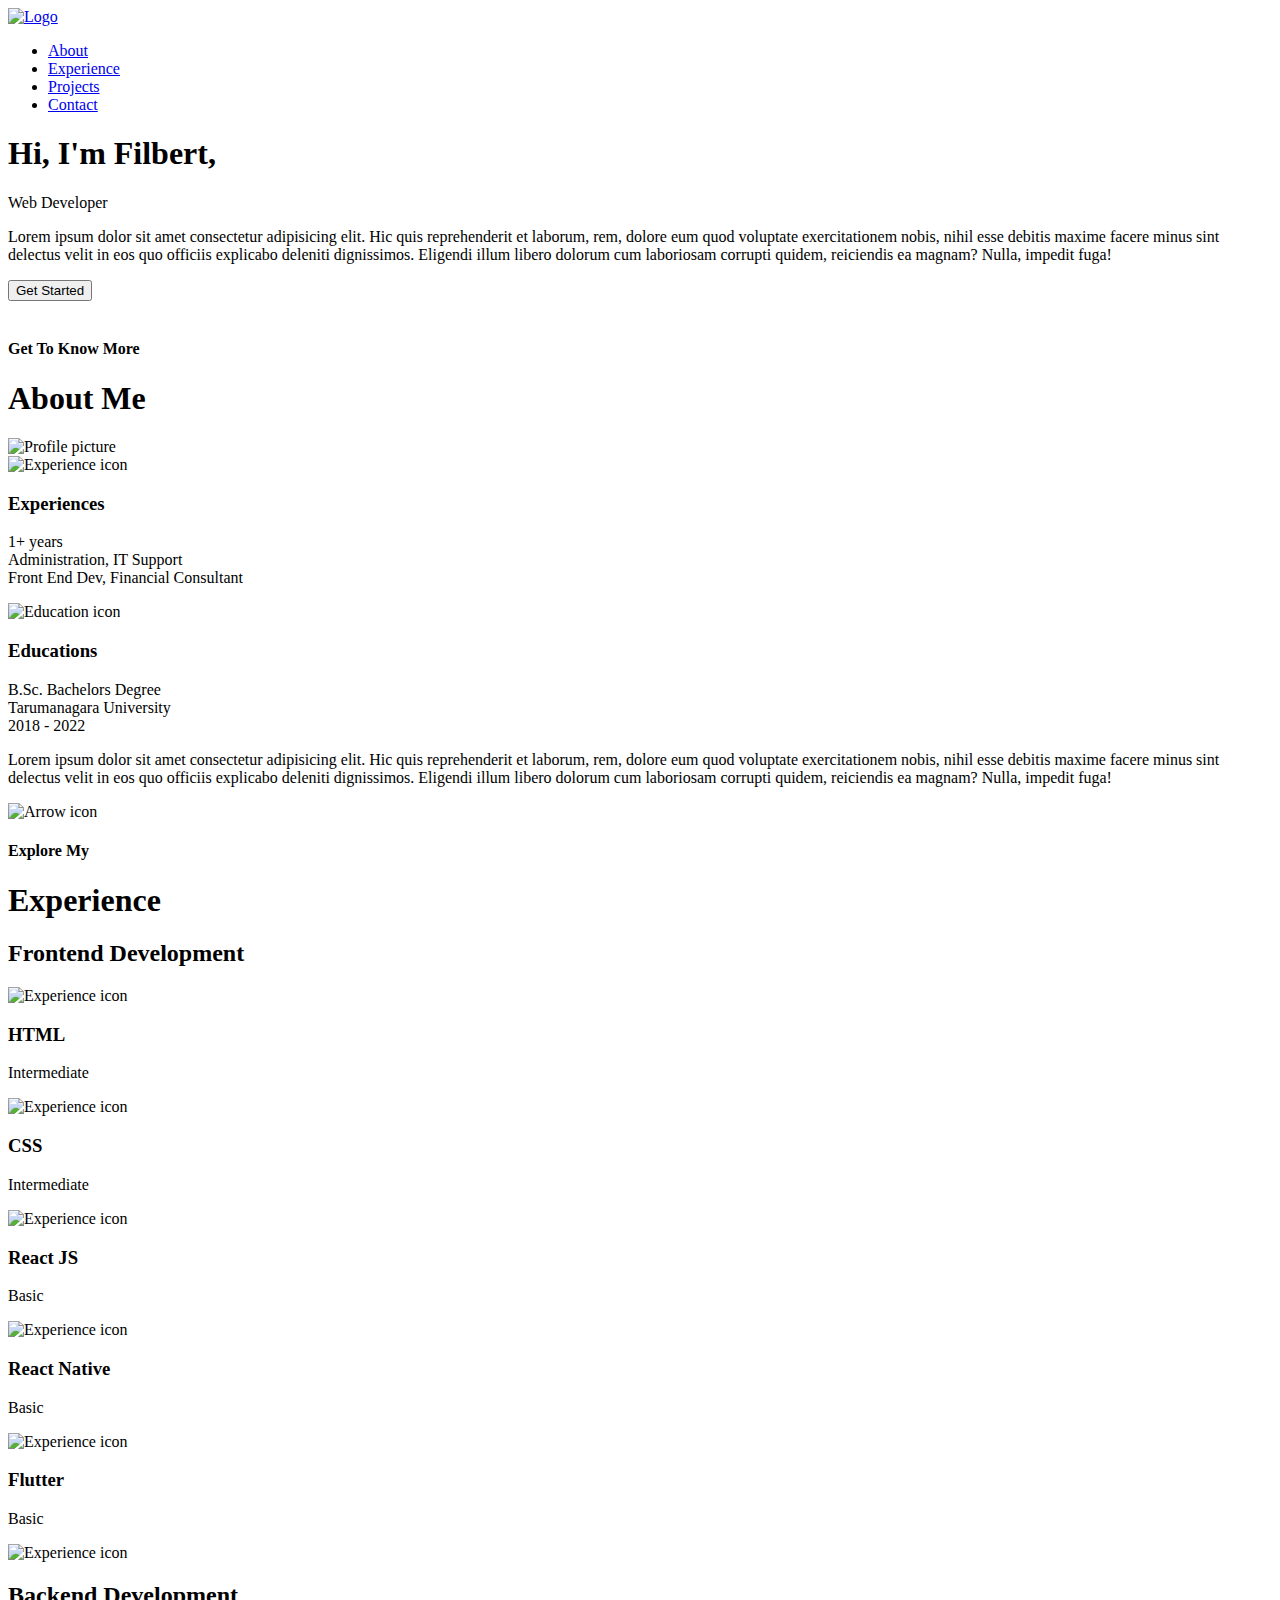
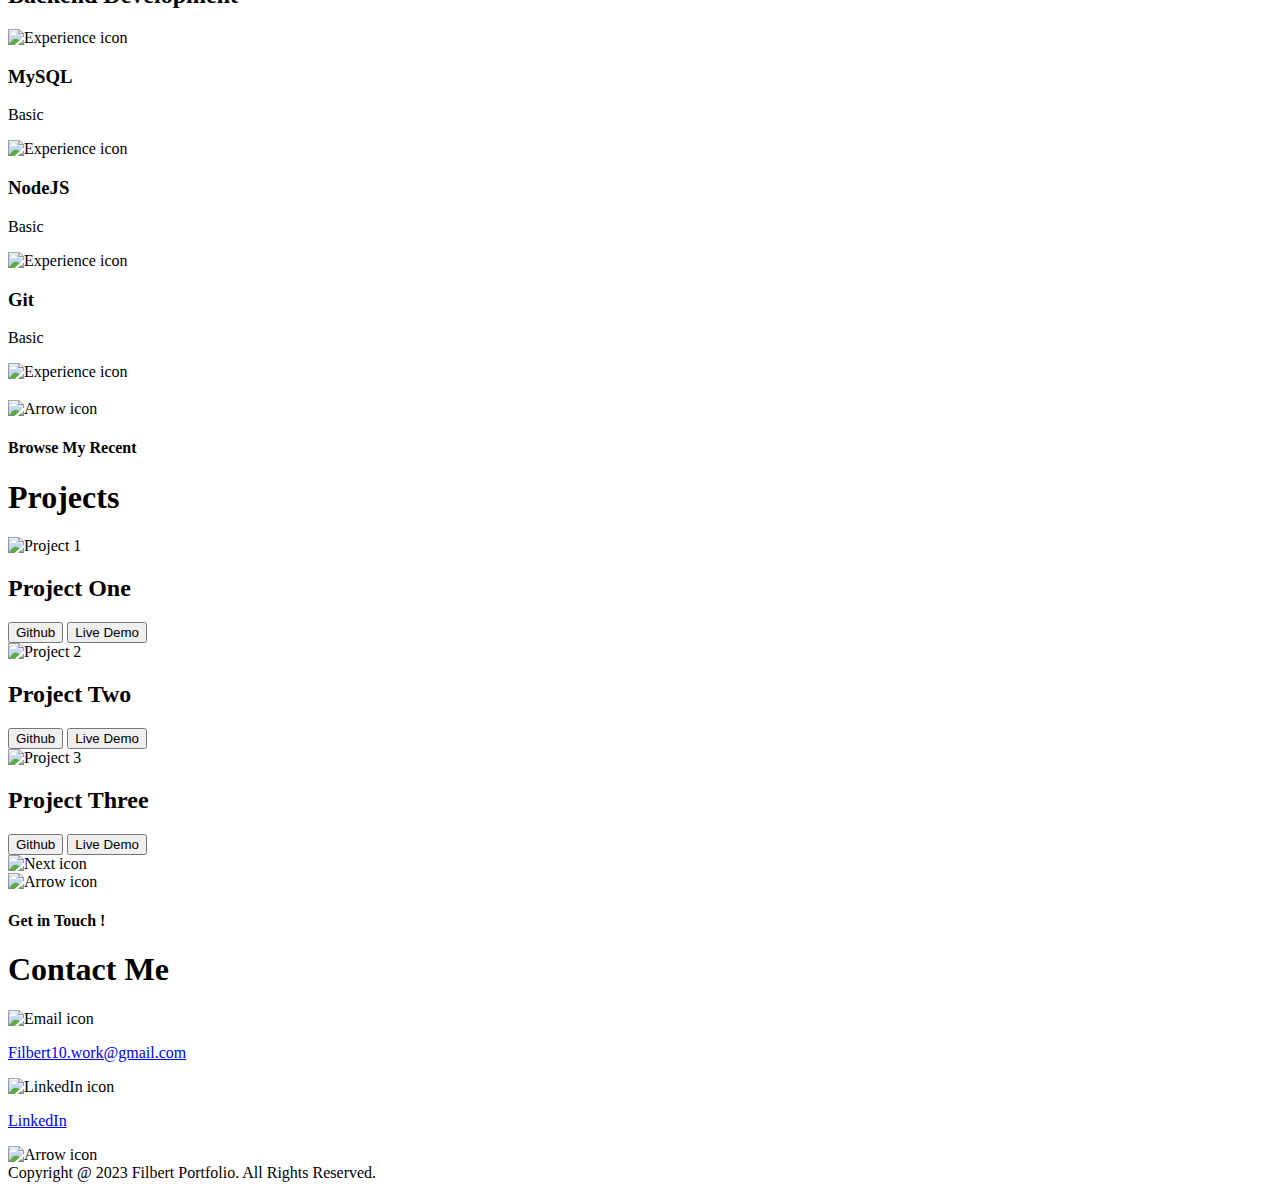
==== index.html @ 4eeb5b60 "Update index.html" ====
<!DOCTYPE html>
<html lang="en">
  <head>
    <meta charset="UTF-8" />
    <meta name="viewport" content="width=device-width, initial-scale=1.0" />
    <link rel="stylesheet" href="style.css" />
    <link rel="stylesheet" href="mediaqueries.css" />
    <link
      rel="stylesheet"
      href="https://cdnjs.cloudflare.com/ajax/libs/remixicon/3.5.0/remixicon.css"
    />

    <title>Personal Portfolio</title>
    <nav id="nav">
      <div class="nav-logo">
        <a href="#">
          <img
            id="darkModeLogo"
            src="images/logo-white.jpg"
            alt="Logo"
            style="display: none"
          />
        </a>
        <a href="#">
          <img id="lightModeLogo" src="images/logo-black.jpg" alt="Logo" />
        </a>
      </div>

      <ul class="nav-links">
        <li id="link1" class="link"><a href="#about">About</a></li>
        <li id="link2" class="link"><a href="#experience">Experience</a></li>
        <li id="link3" class="link"><a href="#projects">Projects</a></li>
        <li id="link4" class="link"><a href="#contact">Contact</a></li>
      </ul>

      <!-- <div>
        <i class="toggle-btn ri-contrast-2-fill" id="toggleThemeButton"></i>
        <button class="hire-btn">Hire Me</button>
      </div> -->
    </nav>
  </head>
  <body>
    <header id="home">
      <div class="header-container">
        <span class="blur"></span>
        <span class="blur"></span>

        <!-- <h4>CREATE YOUR SITE LIKE A PRO</h4> -->
        <h1>Hi, I'm <span class="name">Filbert</span>,</h1>
        <span class="jobs">Web Developer</span>

        <script>
          const text = document.querySelector(".jobs");

          const textLoad = () => {
            setTimeout(() => {
              text.textContent = "Web Developer";
            }, 0);
            setTimeout(() => {
              text.textContent = "Translator";
            }, 4000);
            setTimeout(() => {
              text.textContent = "Support";
            }, 8000);
            setTimeout(() => {
              text.textContent = "Content Writer";
            }, 12000); //1s = 1000 milliseconds
          };

          textLoad();
          setInterval(textLoad, 16000);
        </script>

        <div class="text-container">
          <p>
            Lorem ipsum dolor sit amet consectetur adipisicing elit. Hic quis
            reprehenderit et laborum, rem, dolore eum quod voluptate
            exercitationem nobis, nihil esse debitis maxime facere minus sint
            delectus velit in eos quo officiis explicabo deleniti dignissimos.
            Eligendi illum libero dolorum cum laboriosam corrupti quidem,
            reiciendis ea magnam? Nulla, impedit fuga!
          </p>
        </div>

        <button class="start-btn" onclick="location.href='./#about'">Get Started</button>
      </div>

      <div class="image">
        <img src="images/header-white.jpg" alt="" />
      </div>
    </header>

    <section id="about" class="container">
      <h4 class="title">Get To Know More</h4>
      <h1 class="title">About Me</h1>

      <div class="about-container">
        <div class="section__pic-container">
          <img
            src="./images/profile.jpg"
            alt="Profile picture"
            class="about-pic"
          />
        </div>

        <div class="about-details-container">
          <div class="about-containers">
            <div class="details-container">
              <img
                src="./images/experience.png"
                alt="Experience icon"
                class="icon"
              />

              <h3>Experiences</h3>
              <p>
                1+ years <br />Administration, IT Support <br />
                Front End Dev, Financial Consultant
              </p>
            </div>

            <div class="details-container">
              <img
                src="./images/education.png"
                alt="Education icon"
                class="icon"
              />

              <h3>Educations</h3>
              <p>
                B.Sc. Bachelors Degree <br />Tarumanagara University <br />
                2018 - 2022
              </p>
            </div>
          </div>

          <div class="text-container">
            <p>
              Lorem ipsum dolor sit amet consectetur adipisicing elit. Hic quis
              reprehenderit et laborum, rem, dolore eum quod voluptate
              exercitationem nobis, nihil esse debitis maxime facere minus sint
              delectus velit in eos quo officiis explicabo deleniti dignissimos.
              Eligendi illum libero dolorum cum laboriosam corrupti quidem,
              reiciendis ea magnam? Nulla, impedit fuga!
            </p>
          </div>
        </div>
      </div>

      <img
        src="./assets/icon-down.png"
        alt="Arrow icon"
        class="icon-arrow"
        onclick="location.href='./#experience'"
      />
    </section>

    <section id="experience" class="container">
      <h4 class="title">Explore My</h4>
      <h1 class="title">Experience</h1>

      <div class="experience-container">
        <div class="experience-details-container">
          <h2 class="sub-title">Frontend Development</h2>

          <div class="article-container">
            <article>
              <img
                src="./assets/checkmark.png"
                alt="Experience icon"
                class="icon"
              />
              <div class="name-Program">
                <h3 class="program">HTML</h3>
                <p class="ability">Intermediate</p>
              </div>
            </article>

            <article>
              <img
                src="./assets/checkmark.png"
                alt="Experience icon"
                class="icon"
              />
              <div class="name-Program">
                <h3 class="program">CSS</h3>
                <p class="ability">Intermediate</p>
              </div>
            </article>

            <article>
              <img
                src="./assets/checkmark.png"
                alt="Experience icon"
                class="icon"
              />
              <div class="name-Program">
                <h3 class="program">React JS</h3>
                <p class="ability">Basic</p>
              </div>
            </article>

            <article>
              <img
                src="./assets/checkmark.png"
                alt="Experience icon"
                class="icon"
              />
              <div class="name-Program">
                <h3 class="program">React Native</h3>
                <p class="ability">Basic</p>
              </div>
            </article>

            <article>
              <img
                src="./assets/checkmark.png"
                alt="Experience icon"
                class="icon"
              />
              <div class="name-Program">
                <h3 class="program">Flutter</h3>
                <p class="ability">Basic</p>
              </div>
            </article>

            <article>
              <img
                src="./assets/checkmark.png"
                alt="Experience icon"
                class="icon"
              />
              <div class="name-Program">
                <h3 class="program"></h3>
                <p class="ability"></p>
              </div>
            </article>
          </div>
        </div>

        <div class="experience-details-container">
          <h2 class="sub-title">Backend Development</h2>

          <div class="article-container">
            <article>
              <img
                src="./assets/checkmark.png"
                alt="Experience icon"
                class="icon"
              />
              <div class="name-Program">
                <h3 class="program">MySQL</h3>
                <p class="ability">Basic</p>
              </div>
            </article>

            <article>
              <img
                src="./assets/checkmark.png"
                alt="Experience icon"
                class="icon"
              />
              <div class="name-Program">
                <h3 class="program">NodeJS</h3>
                <p class="ability">Basic</p>
              </div>
            </article>

            <article>
              <img
                src="./assets/checkmark.png"
                alt="Experience icon"
                class="icon"
              />
              <div class="name-Program">
                <h3 class="program">Git</h3>
                <p class="ability">Basic</p>
              </div>
            </article>

            <article>
              <img
                src="./assets/checkmark.png"
                alt="Experience icon"
                class="icon"
              />
              <div class="name-Program">
                <h3 class="program"></h3>
                <p class="ability"></p>
              </div>
            </article>
          </div>
        </div>
      </div>

      <img
        src="./assets/icon-down.png"
        alt="Arrow icon"
        class="icon-arrow"
        onclick="location.href='./#projects'"
      />
    </section>

    <section id="projects" class="container">
      <h4 class="title">Browse My Recent</h4>
      <h1 class="title">Projects</h1>

      <div class="project-container">

        <div class="project-details-container color-container">
          <div class="article-container">
            <img
              src="./assets/project-1.png"
              alt="Project 1"
              class="project-img"
            />
          </div>

          <h2 class="project-title">Project One</h2>
          <div class="btn-container">
            <button class="visit-btn btn-color-2 project-btn">Github</button>
            <button class="visit-btn btn-color-2 project-btn">Live Demo</button>
          </div>
        </div>

        <div class="project-details-container color-container">
          <div class="article-container">
            <img
              src="./assets/project-2.png"
              alt="Project 2"
              class="project-img"
            />
          </div>
          <h2 class="project-title">Project Two</h2>
          <div class="btn-container">
            <button class="visit-btn btn-color-2 project-btn">Github</button>
            <button class="visit-btn btn-color-2 project-btn">Live Demo</button>
          </div>
        </div>

        <div class="project-details-container color-container">
          <div class="article-container">
            <img
              src="./assets/project-3.png"
              alt="Project 3"
              class="project-img"
            />
          </div>
          <h2 class="project-title">Project Three</h2>
          <div class="btn-container">
            <button class="visit-btn btn-color-2 project-btn">Github</button>
            <button class="visit-btn btn-color-2 project-btn">Live Demo</button>
          </div>
        </div>

        <img src="./assets/icon-right.png" alt="Next icon" class="icon-next">
      </div>

      <img
        src="./assets/icon-down.png"
        alt="Arrow icon"
        class="icon-arrow"
        onclick="location.href='./#contact'"
      />
    </section>

    <section id="contact" class="contact-content">
      <h4 class="title">Get in Touch !</h4>
      <h1 class="title">Contact Me</h1>

      <div class="contact-container">
        <div class="contact-info-container">
          <img
            src="./assets/gmail.png"
            alt="Email icon"
            class="icon contact-icon email-icon"
          />
          <p>
            <a href="mailto:Filbert10.work@gmail.com"
              >Filbert10.work@gmail.com</a
            >
          </p>
        </div>

        <div class="contact-info-container">
          <img
            src="./assets/linkedin.png"
            alt="LinkedIn icon"
            class="icon contact-icon"
          />
          <p><a href="https://www.linkedin.com/in/frtsnts10/">LinkedIn</a></p>
        </div>
      </div>

      <img
        src="./assets/icon-up.png"
        alt="Arrow icon"
        class="icon-arrow-outside"
        onclick="location.href='./#nav'"
      />
    </section>

    <div class="copyright">
      Copyright @ 2023 Filbert Portfolio. All Rights Reserved.
    </div>

    <script src="script.js"></script>
  </body>
</html>
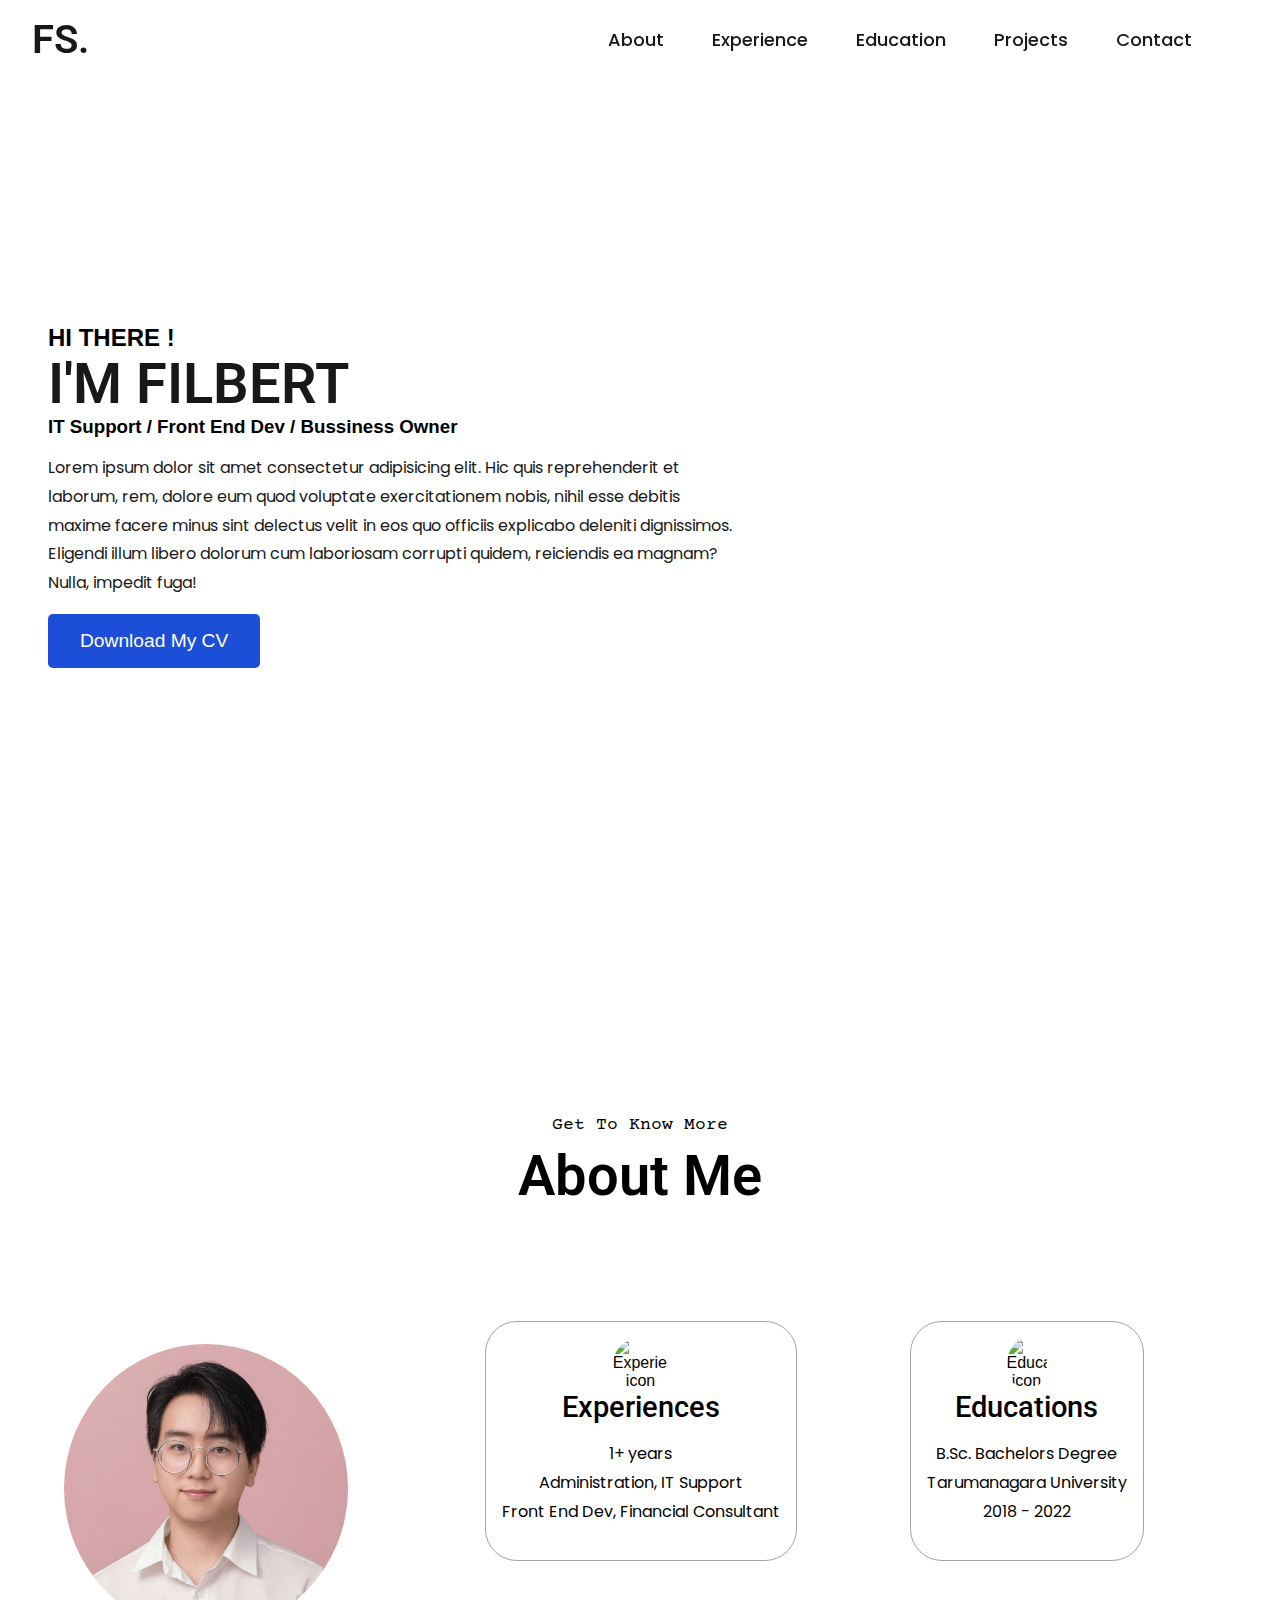
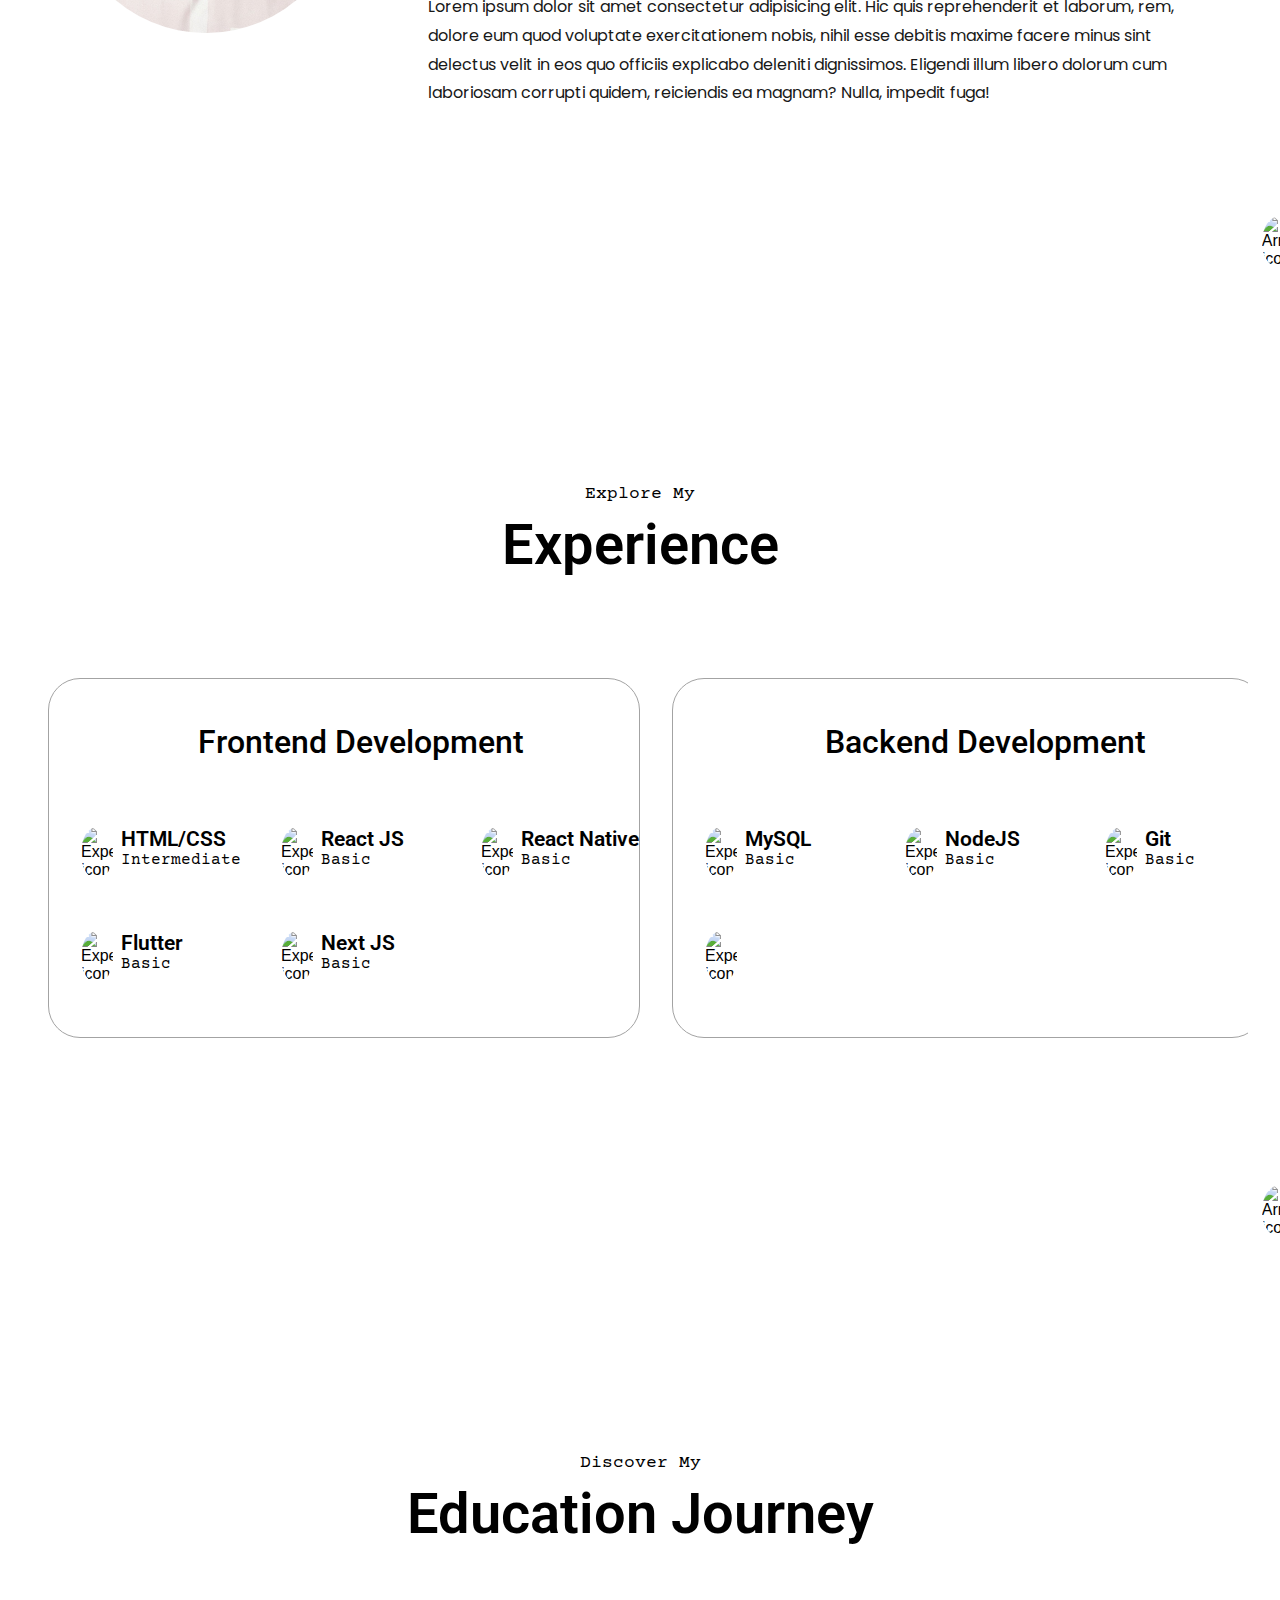
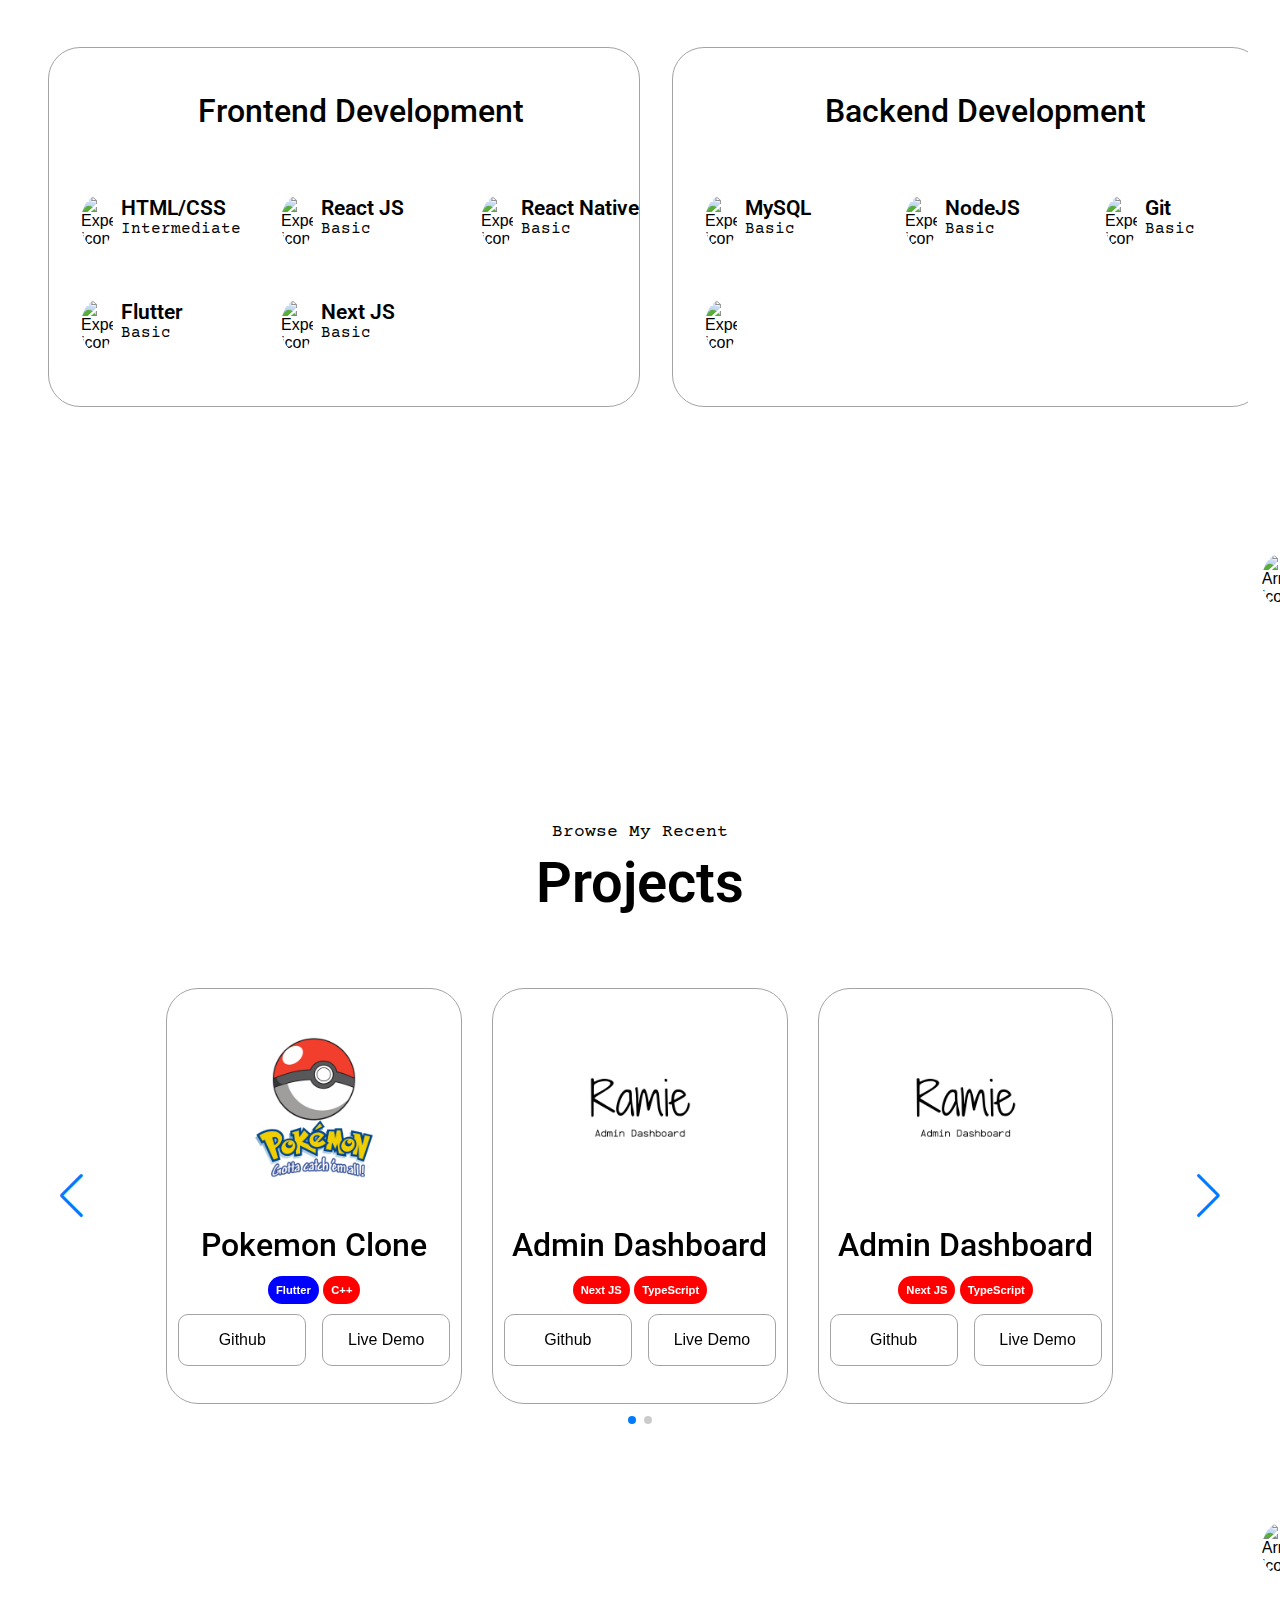
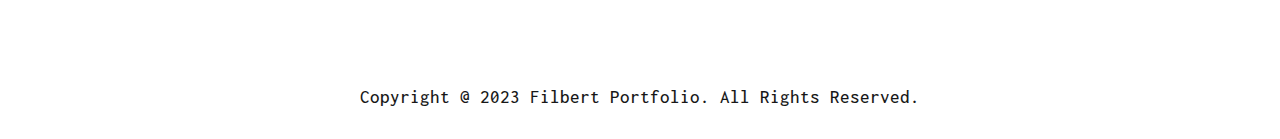
==== commit 11a3cd16: "Update 7/12" ====
--- a/index.html
+++ b/index.html
@@ -9,132 +9,78 @@
       rel="stylesheet"
       href="https://cdnjs.cloudflare.com/ajax/libs/remixicon/3.5.0/remixicon.css"
     />
+    <link
+      rel="stylesheet"
+      href="https://unpkg.com/swiper/swiper-bundle.min.css"
+    />
 
     <title>Personal Portfolio</title>
-    <nav id="nav">
-      <div class="nav-logo">
-        <a href="#">
-          <img
-            id="darkModeLogo"
-            src="images/logo-white.jpg"
-            alt="Logo"
-            style="display: none"
-          />
-        </a>
-        <a href="#">
-          <img id="lightModeLogo" src="images/logo-black.jpg" alt="Logo" />
-        </a>
-      </div>
-
-      <ul class="nav-links">
-        <li id="link1" class="link"><a href="#about">About</a></li>
-        <li id="link2" class="link"><a href="#experience">Experience</a></li>
-        <li id="link3" class="link"><a href="#projects">Projects</a></li>
-        <li id="link4" class="link"><a href="#contact">Contact</a></li>
-      </ul>
-
-      <!-- <div>
-        <i class="toggle-btn ri-contrast-2-fill" id="toggleThemeButton"></i>
-        <button class="hire-btn">Hire Me</button>
-      </div> -->
-    </nav>
   </head>
   <body>
-    <header id="home">
-      <div class="header-container">
-        <span class="blur"></span>
-        <span class="blur"></span>
-
-        <!-- <h4>CREATE YOUR SITE LIKE A PRO</h4> -->
-        <h1>Hi, I'm <span class="name">Filbert</span>,</h1>
-        <span class="jobs">Web Developer</span>
-
+    <header>
+      <div class="desktop-nav">
+        <a href="/" class="logo">
+          <h2 class="text-title">FS.</h2>
+        </a>
+        <nav class="nav-links">
+          <a href="#about" class="link">About</a>
+          <a href="#experience" class="link">Experience</a>
+          <a href="#education" class="link">Education</a>
+          <a href="#projects" class="link">Projects</a>
+          <a href="#contact" class="link">Contact</a>
+          <i class="btn ri-contrast-2-fill" id="toggleThemeButton"></i>
+        </nav>
         <script>
-          const text = document.querySelector(".jobs");
-
-          const textLoad = () => {
-            setTimeout(() => {
-              text.textContent = "Web Developer";
-            }, 0);
-            setTimeout(() => {
-              text.textContent = "Translator";
-            }, 4000);
-            setTimeout(() => {
-              text.textContent = "Support";
-            }, 8000);
-            setTimeout(() => {
-              text.textContent = "Content Writer";
-            }, 12000); //1s = 1000 milliseconds
-          };
-
-          textLoad();
-          setInterval(textLoad, 16000);
+          window.addEventListener("scroll", function () {
+            var header = document.querySelector("header");
+            header.classList.toggle("sticky", window.scrollY > 0);
+          });
         </script>
-
-        <div class="text-container">
-          <p>
-            Lorem ipsum dolor sit amet consectetur adipisicing elit. Hic quis
-            reprehenderit et laborum, rem, dolore eum quod voluptate
-            exercitationem nobis, nihil esse debitis maxime facere minus sint
-            delectus velit in eos quo officiis explicabo deleniti dignissimos.
-            Eligendi illum libero dolorum cum laboriosam corrupti quidem,
-            reiciendis ea magnam? Nulla, impedit fuga!
-          </p>
-        </div>
-
-        <button class="start-btn" onclick="location.href='./#about'">Get Started</button>
-      </div>
-
-      <div class="image">
-        <img src="images/header-white.jpg" alt="" />
+      </div>
+
+      <div class="mobile-nav">
+        <a href="/" class="logo">
+          <h2 class="text-title">FS.</h2>
+        </a>
+        <div class="hamburger-menu">
+          <div class="hamburger-icon" onclick="toggleMenu()">
+            <span></span>
+            <span></span>
+            <span></span>
+          </div>
+          
+          <ul class="menu-links">
+            <nav class="nav-links">
+              <a href="#about" class="link">About</a>
+              <a href="#experience" class="link">Experience</a>
+              <a href="#education" class="link">Education</a>
+              <a href="#projects" class="link">Projects</a>
+              <a href="#contact" class="link">Contact</a>
+              <i class="btn ri-contrast-2-fill" id="toggleThemeButton"></i>
+            </nav>
+          </ul>
+        </div>
+
+        <script>
+          window.addEventListener("scroll", function () {
+            var header = document.querySelector("header");
+            header.classList.toggle("sticky", window.scrollY > 0);
+          });
+        </script>
       </div>
     </header>
 
-    <section id="about" class="container">
-      <h4 class="title">Get To Know More</h4>
-      <h1 class="title">About Me</h1>
-
-      <div class="about-container">
-        <div class="section__pic-container">
-          <img
-            src="./images/profile.jpg"
-            alt="Profile picture"
-            class="about-pic"
-          />
-        </div>
-
-        <div class="about-details-container">
-          <div class="about-containers">
-            <div class="details-container">
-              <img
-                src="./images/experience.png"
-                alt="Experience icon"
-                class="icon"
-              />
-
-              <h3>Experiences</h3>
-              <p>
-                1+ years <br />Administration, IT Support <br />
-                Front End Dev, Financial Consultant
-              </p>
-            </div>
-
-            <div class="details-container">
-              <img
-                src="./images/education.png"
-                alt="Education icon"
-                class="icon"
-              />
-
-              <h3>Educations</h3>
-              <p>
-                B.Sc. Bachelors Degree <br />Tarumanagara University <br />
-                2018 - 2022
-              </p>
-            </div>
-          </div>
-
-          <div class="text-container">
+    <div class="hero" id="home">
+      <div class="home-container">
+        <div class="hero-section">
+          <h2 class="welcome-text">HI THERE !</h2>
+          <h1 class="header-title">I'M FILBERT</h1>
+
+          <h3 class="header-jobs">
+            IT Support / Front End Dev / Bussiness Owner
+          </h3>
+
+          <div class="description">
             <p>
               Lorem ipsum dolor sit amet consectetur adipisicing elit. Hic quis
               reprehenderit et laborum, rem, dolore eum quod voluptate
@@ -144,6 +90,79 @@
               reiciendis ea magnam? Nulla, impedit fuga!
             </p>
           </div>
+
+          <button
+            class="dw-btn"
+            onclick="window.open('./assets/Filbert-Resume(EN).pdf')"
+          >
+            Download My CV
+          </button>
+        </div>
+
+        <div class="hero-image">
+          <div class="image">
+            <img src="images/profile.jpg" alt="" />
+          </div>
+        </div>
+      </div>
+    </div>
+
+    <section id="about">
+      <div class="title-container">
+        <h4 class="tags">Get To Know More</h4>
+        <h1 class="title">About Me</h1>
+      </div>
+
+      <div class="about-content">
+        <div class="section__pic-container">
+          <img
+            src="./images/profile-2.jpg"
+            alt="Profile picture"
+            class="about-pic"
+          />
+        </div>
+
+        <div class="container">
+          <div class="container-about">
+            <div class="about-container">
+              <img
+                src="./images/experience.png"
+                alt="Experience icon"
+                class="icon"
+              />
+
+              <h2 class="content-title">Experiences</h2>
+              <p class="content-description">
+                1+ years <br />Administration, IT Support <br />
+                Front End Dev, Financial Consultant
+              </p>
+            </div>
+
+            <div class="about-container">
+              <img
+                src="./images/education.png"
+                alt="Education icon"
+                class="icon"
+              />
+
+              <h2 class="content-title">Educations</h2>
+              <p class="content-description">
+                B.Sc. Bachelors Degree <br />Tarumanagara University <br />
+                2018 - 2022
+              </p>
+            </div>
+          </div>
+
+          <div class="about-description">
+            <p class="description">
+              Lorem ipsum dolor sit amet consectetur adipisicing elit. Hic quis
+              reprehenderit et laborum, rem, dolore eum quod voluptate
+              exercitationem nobis, nihil esse debitis maxime facere minus sint
+              delectus velit in eos quo officiis explicabo deleniti dignissimos.
+              Eligendi illum libero dolorum cum laboriosam corrupti quidem,
+              reiciendis ea magnam? Nulla, impedit fuga!
+            </p>
+          </div>
         </div>
       </div>
 
@@ -155,23 +174,27 @@
       />
     </section>
 
-    <section id="experience" class="container">
-      <h4 class="title">Explore My</h4>
-      <h1 class="title">Experience</h1>
-
-      <div class="experience-container">
+    <section id="experience">
+      <div class="title-container">
+        <h4 class="tags">Explore My</h4>
+        <h1 class="title">Experience</h1>
+      </div>
+
+      <div class="experience-content">
         <div class="experience-details-container">
-          <h2 class="sub-title">Frontend Development</h2>
-
-          <div class="article-container">
-            <article>
-              <img
-                src="./assets/checkmark.png"
-                alt="Experience icon"
-                class="icon"
-              />
-              <div class="name-Program">
-                <h3 class="program">HTML</h3>
+          <div class="experience-title">
+            <h2 class="sub-title">Frontend Development</h2>
+          </div>
+
+          <div class="list-experience">
+            <article>
+              <img
+                src="./assets/checkmark.png"
+                alt="Experience icon"
+                class="icon"
+              />
+              <div class="name-Program">
+                <h3 class="program">HTML/CSS</h3>
                 <p class="ability">Intermediate</p>
               </div>
             </article>
@@ -183,18 +206,6 @@
                 class="icon"
               />
               <div class="name-Program">
-                <h3 class="program">CSS</h3>
-                <p class="ability">Intermediate</p>
-              </div>
-            </article>
-
-            <article>
-              <img
-                src="./assets/checkmark.png"
-                alt="Experience icon"
-                class="icon"
-              />
-              <div class="name-Program">
                 <h3 class="program">React JS</h3>
                 <p class="ability">Basic</p>
               </div>
@@ -231,17 +242,19 @@
                 class="icon"
               />
               <div class="name-Program">
-                <h3 class="program"></h3>
-                <p class="ability"></p>
+                <h3 class="program">Next JS</h3>
+                <p class="ability">Basic</p>
               </div>
             </article>
           </div>
         </div>
 
         <div class="experience-details-container">
-          <h2 class="sub-title">Backend Development</h2>
-
-          <div class="article-container">
+          <div class="experience-title">
+            <h2 class="sub-title">Backend Development</h2>
+          </div>
+
+          <div class="list-experience">
             <article>
               <img
                 src="./assets/checkmark.png"
@@ -301,59 +314,274 @@
       />
     </section>
 
-    <section id="projects" class="container">
-      <h4 class="title">Browse My Recent</h4>
-      <h1 class="title">Projects</h1>
-
-      <div class="project-container">
-
-        <div class="project-details-container color-container">
-          <div class="article-container">
-            <img
-              src="./assets/project-1.png"
-              alt="Project 1"
-              class="project-img"
-            />
-          </div>
-
-          <h2 class="project-title">Project One</h2>
-          <div class="btn-container">
-            <button class="visit-btn btn-color-2 project-btn">Github</button>
-            <button class="visit-btn btn-color-2 project-btn">Live Demo</button>
-          </div>
-        </div>
-
-        <div class="project-details-container color-container">
-          <div class="article-container">
-            <img
-              src="./assets/project-2.png"
-              alt="Project 2"
-              class="project-img"
-            />
-          </div>
-          <h2 class="project-title">Project Two</h2>
-          <div class="btn-container">
-            <button class="visit-btn btn-color-2 project-btn">Github</button>
-            <button class="visit-btn btn-color-2 project-btn">Live Demo</button>
-          </div>
-        </div>
-
-        <div class="project-details-container color-container">
-          <div class="article-container">
-            <img
-              src="./assets/project-3.png"
-              alt="Project 3"
-              class="project-img"
-            />
-          </div>
-          <h2 class="project-title">Project Three</h2>
-          <div class="btn-container">
-            <button class="visit-btn btn-color-2 project-btn">Github</button>
-            <button class="visit-btn btn-color-2 project-btn">Live Demo</button>
-          </div>
-        </div>
-
-        <img src="./assets/icon-right.png" alt="Next icon" class="icon-next">
+    <section id="education">
+      <div class="title-container">
+        <h4 class="tags">Discover My</h4>
+        <h1 class="title">Education Journey</h1>
+      </div>
+
+      <div class="education-content">
+        <div class="experience-details-container">
+          <div class="experience-title">
+            <h2 class="sub-title">Frontend Development</h2>
+          </div>
+
+          <div class="list-experience">
+            <article>
+              <img
+                src="./assets/checkmark.png"
+                alt="Experience icon"
+                class="icon"
+              />
+              <div class="name-Program">
+                <h3 class="program">HTML/CSS</h3>
+                <p class="ability">Intermediate</p>
+              </div>
+            </article>
+
+            <article>
+              <img
+                src="./assets/checkmark.png"
+                alt="Experience icon"
+                class="icon"
+              />
+              <div class="name-Program">
+                <h3 class="program">React JS</h3>
+                <p class="ability">Basic</p>
+              </div>
+            </article>
+
+            <article>
+              <img
+                src="./assets/checkmark.png"
+                alt="Experience icon"
+                class="icon"
+              />
+              <div class="name-Program">
+                <h3 class="program">React Native</h3>
+                <p class="ability">Basic</p>
+              </div>
+            </article>
+
+            <article>
+              <img
+                src="./assets/checkmark.png"
+                alt="Experience icon"
+                class="icon"
+              />
+              <div class="name-Program">
+                <h3 class="program">Flutter</h3>
+                <p class="ability">Basic</p>
+              </div>
+            </article>
+
+            <article>
+              <img
+                src="./assets/checkmark.png"
+                alt="Experience icon"
+                class="icon"
+              />
+              <div class="name-Program">
+                <h3 class="program">Next JS</h3>
+                <p class="ability">Basic</p>
+              </div>
+            </article>
+          </div>
+        </div>
+
+        <div class="experience-details-container">
+          <div class="experience-title">
+            <h2 class="sub-title">Backend Development</h2>
+          </div>
+
+          <div class="list-experience">
+            <article>
+              <img
+                src="./assets/checkmark.png"
+                alt="Experience icon"
+                class="icon"
+              />
+              <div class="name-Program">
+                <h3 class="program">MySQL</h3>
+                <p class="ability">Basic</p>
+              </div>
+            </article>
+
+            <article>
+              <img
+                src="./assets/checkmark.png"
+                alt="Experience icon"
+                class="icon"
+              />
+              <div class="name-Program">
+                <h3 class="program">NodeJS</h3>
+                <p class="ability">Basic</p>
+              </div>
+            </article>
+
+            <article>
+              <img
+                src="./assets/checkmark.png"
+                alt="Experience icon"
+                class="icon"
+              />
+              <div class="name-Program">
+                <h3 class="program">Git</h3>
+                <p class="ability">Basic</p>
+              </div>
+            </article>
+
+            <article>
+              <img
+                src="./assets/checkmark.png"
+                alt="Experience icon"
+                class="icon"
+              />
+              <div class="name-Program">
+                <h3 class="program"></h3>
+                <p class="ability"></p>
+              </div>
+            </article>
+          </div>
+        </div>
+      </div>
+
+      <img
+        src="./assets/icon-down.png"
+        alt="Arrow icon"
+        class="icon-arrow"
+        onclick="location.href='./#projects'"
+      />
+    </section>
+
+    <section id="projects">
+      <div class="title-container">
+        <h4 class="tags">Browse My Recent</h4>
+        <h1 class="title">Projects</h1>
+      </div>
+
+      <div class="project-content">
+        <div class="card-container">
+          <div class="swiper mySwiper">
+            <div class="swiper-wrapper">
+              <div class="swiper-slide card">
+                <div
+                  class="card-content project-details-container color-container"
+                >
+                  <img
+                    src="./assets/Pokemon.png"
+                    alt="Project 1"
+                    class="project-img"
+                  />
+
+                  <h2 class="project-title">Pokemon Clone</h2>
+
+                  <span class="badge flutter">Flutter</span>
+                  <span class="badge c_plus">C++</span>
+
+                  <div class="btn-container">
+                    <button
+                      class="btn-color-2 project-btn"
+                      onclick="location.href='https://github.com/Frtsnts10/Pokemon_tugas', '_blank'"
+                      target="_blank"
+                    >
+                      Github
+                    </button>
+                    <button class="btn-color-2 project-btn">Live Demo</button>
+                  </div>
+                </div>
+              </div>
+
+              <div class="swiper-slide card">
+                <div
+                  class="card-content project-details-container color-container"
+                >
+                  <img
+                    src="./assets/Ramie.png"
+                    alt="Project 1"
+                    class="project-img"
+                  />
+
+                  <h2 class="project-title">Admin Dashboard</h2>
+
+                  <span class="badge nextjs">Next JS</span>
+                  <span class="badge typescript">TypeScript</span>
+
+                  <div class="btn-container">
+                    <button
+                      class="btn-color-2 project-btn"
+                      onclick="location.href='https://github.com/Frtsnts10/Pokemon_tugas', '_blank'"
+                      target="_blank"
+                    >
+                      Github
+                    </button>
+                    <button class="btn-color-2 project-btn">Live Demo</button>
+                  </div>
+                </div>
+              </div>
+
+              <div class="swiper-slide card">
+                <div
+                  class="card-content project-details-container color-container"
+                >
+                  <img
+                    src="./assets/Ramie.png"
+                    alt="Project 1"
+                    class="project-img"
+                  />
+
+                  <h2 class="project-title">Admin Dashboard</h2>
+
+                  <span class="badge nextjs">Next JS</span>
+                  <span class="badge typescript">TypeScript</span>
+
+                  <div class="btn-container">
+                    <button
+                      class="btn-color-2 project-btn"
+                      onclick="location.href='https://github.com/Frtsnts10/Pokemon_tugas', '_blank'"
+                      target="_blank"
+                    >
+                      Github
+                    </button>
+                    <button class="btn-color-2 project-btn">Live Demo</button>
+                  </div>
+                </div>
+              </div>
+
+              <div class="swiper-slide card">
+                <div
+                  class="card-content project-details-container color-container"
+                >
+                  <img
+                    src="./assets/Ramie.png"
+                    alt="Project 1"
+                    class="project-img"
+                  />
+
+                  <h2 class="project-title">Admin Dashboard</h2>
+
+                  <span class="badge nextjs">Next JS</span>
+                  <span class="badge typescript">TypeScript</span>
+
+                  <div class="btn-container">
+                    <button
+                      class="btn-color-2 project-btn"
+                      onclick="location.href='https://github.com/Frtsnts10/Pokemon_tugas', '_blank'"
+                      target="_blank"
+                    >
+                      Github
+                    </button>
+                    <button class="btn-color-2 project-btn">Live Demo</button>
+                  </div>
+                </div>
+              </div>
+            </div>
+          </div>
+
+          <div class="swiper-button-next"></div>
+          <div class="swiper-button-prev"></div>
+          <div class="swiper-pagination"></div>
+        </div>
       </div>
 
       <img
@@ -364,18 +592,20 @@
       />
     </section>
 
-    <section id="contact" class="contact-content">
-      <h4 class="title">Get in Touch !</h4>
-      <h1 class="title">Contact Me</h1>
-
-      <div class="contact-container">
+    <!-- <section id="contact">
+      <div class="title-container">
+        <h4 class="tags">Get in Touch</h4>
+        <h1 class="title">Contact Me</h1>
+      </div>
+
+      <div class="contact-content">
         <div class="contact-info-container">
           <img
             src="./assets/gmail.png"
             alt="Email icon"
             class="icon contact-icon email-icon"
           />
-          <p>
+          <p class="contact-link">
             <a href="mailto:Filbert10.work@gmail.com"
               >Filbert10.work@gmail.com</a
             >
@@ -388,22 +618,47 @@
             alt="LinkedIn icon"
             class="icon contact-icon"
           />
-          <p><a href="https://www.linkedin.com/in/frtsnts10/">LinkedIn</a></p>
+          <p class="contact-link">
+            <a href="https://www.linkedin.com/in/frtsnts10/">LinkedIn</a>
+          </p>
         </div>
       </div>
 
       <img
         src="./assets/icon-up.png"
         alt="Arrow icon"
-        class="icon-arrow-outside"
-        onclick="location.href='./#nav'"
+        class="icon-arrow"
+        onclick="location.href='./#desktop-nav'"
       />
-    </section>
-
-    <div class="copyright">
-      Copyright @ 2023 Filbert Portfolio. All Rights Reserved.
-    </div>
+    </section> -->
+
+    <footer class="container">
+      <h2 class="copyright">
+        Copyright @ 2023 Filbert Portfolio. All Rights Reserved.
+      </h2>
+    </footer>
 
     <script src="script.js"></script>
+
+    <!-- Swiper JS -->
+    <script src="https://unpkg.com/swiper/swiper-bundle.min.js"></script>
+
+    <!-- Initialize Swiper -->
+    <script>
+      var swiper = new Swiper(".mySwiper", {
+        slidesPerView: 3,
+        spaceBetween: 30,
+        slidesPerGroup: 3,
+        loop: true,
+        pagination: {
+          el: ".swiper-pagination",
+          clickable: true,
+        },
+        navigation: {
+          nextEl: ".swiper-button-next",
+          prevEl: ".swiper-button-prev",
+        },
+      });
+    </script>
   </body>
 </html>
--- a/style.css
+++ b/style.css
@@ -0,0 +1,790 @@
+@import url("https://fonts.googleapis.com/css2?family=Courier+Prime&family=Inconsolata:wght@500&family=Montserrat:wght@300;400;500;600;700&family=Playfair+Display:wght@400;500;700&family=Poppins:wght@300;400;500;600;700;800&family=Roboto:wght@300;400;500;700&display=swap");
+
+html {
+  scroll-behavior: smooth;
+}
+
+* {
+  margin: 0;
+  padding: 0;
+  outline: none;
+  border: none;
+  box-sizing: border-box;
+  scroll-behavior: smooth;
+}
+
+img {
+  border-radius: 100%;
+  width: 100%;
+  display: flex;
+}
+
+a {
+  text-decoration: none;
+  color: #181818;
+}
+
+body {
+  transition: background-color 0.5s ease-in-out;
+  background-color: #fff;
+}
+
+/* ======= Initial ======= */
+.nav-links {
+  font-family: "Poppins", sans-serif;
+  font-weight: 500;
+  font-size: 1.15rem;
+  list-style: none;
+  display: flex;
+  align-items: center;
+  gap: 3rem;
+}
+
+.container {
+  max-width: 1400px;
+  margin: auto;
+  padding: 2rem 2rem;
+  height: 100%;
+  position: relative;
+  grid-template-columns: repeat(2, 1fr);
+  align-items: center;
+  gap: 2rem;
+}
+
+header {
+  top: 0;
+  position: sticky;
+  transition: 0.6s;
+  background-color: transparent;
+  z-index: 100;
+}
+
+header.sticky {
+  transition: 0.6;
+  background-color: #fff;
+  box-shadow: 0px 8px 10px rgba(0, 0, 0, 0.2);
+  z-index: 1000;
+}
+
+.desktop-nav {
+  gap: 2rem;
+  margin: auto;
+  display: flex;
+  max-width: 1400px;
+  padding: 1rem 2rem;
+  align-items: center;
+  justify-content: space-between;
+}
+
+.logo {
+  font-size: 25px;
+  text-decoration: none;
+  font-weight: 600;
+}
+nav a {
+  font-size: 18px;
+  text-decoration: none;
+  gap: 10rem;
+}
+
+section {
+  gap: 2rem;
+  margin: auto;
+  align-items: center;
+  min-height: 100vh;
+  overflow: hidden;
+  max-width: 1400px;
+  padding: 8rem 2rem;
+}
+
+/* h1 */
+.title {
+  font-family: "Roboto", sans-serif;
+  font-weight: 600;
+  font-size: 3.5rem;
+  text-align: center;
+}
+
+.text-title {
+  font-family: "Roboto", serif;
+  font-weight: 600;
+  font-size: 2.5rem;
+  text-align: center;
+}
+/* h2 */
+.sub-title {
+  font-size: 2rem;
+  font-weight: 500;
+  text-align: center;
+  font-family: "Roboto", serif;
+}
+
+.project-title {
+  text-align: center;
+  font-family: "Roboto", serif;
+  font-weight: 500;
+  font-size: 2rem;
+  margin-top: 1rem;
+  margin-bottom: 1rem;
+}
+
+.content-title {
+  font-family: "Roboto", serif;
+  font-weight: 500;
+  font-size: 1.8rem;
+}
+
+/* h3 */
+.description {
+  font-family: "Poppins", sans-serif;
+  font-weight: 400;
+  font-size: 1rem;
+  line-height: 1.8rem;
+  margin-top: 1rem;
+  margin-bottom: 1rem;
+  color: #181818;
+}
+
+.contact-link {
+  font-family: "Roboto", sans-serif;
+  font-size: 1.4rem;
+}
+
+.content-description {
+  font-family: "Poppins", sans-serif;
+  font-weight: 400;
+  font-size: 1rem;
+  line-height: 1.8rem;
+  margin-top: 1rem;
+  margin-bottom: 1rem;
+}
+
+/* h4 */
+.tags {
+  font-family: "Courier Prime", sans-serif;
+  font-weight: 500;
+  font-size: 1.1rem;
+  text-align: center;
+  margin-top: 0.5rem;
+  margin-bottom: 0.5rem;
+}
+
+.copyright {
+  font-family: "Inconsolata", sans-serif;
+  font-weight: 500;
+  font-size: 1.2rem;
+}
+
+.btn {
+  font-size: 30px;
+  display: inline-block;
+  vertical-align: middle;
+  line-height: 1;
+  margin-right: 0.5rem;
+  cursor: pointer;
+}
+
+.hero {
+  gap: 2rem;
+  margin: auto;
+  min-height: 100vh;
+  overflow: hidden;
+  max-width: 1400px;
+  padding: 2rem 2rem;
+}
+
+.home-container {
+  gap: 2rem;
+  width: 100%;
+  height: 82vh;
+  display: flex;
+  overflow: hidden;
+  margin-top: 1rem;
+  padding: 1rem 1rem;
+  align-items: center;
+  margin-bottom: 1rem;
+  justify-content: space-around;
+}
+
+.about-content,
+.experience-content,
+.education-content,
+.project-content {
+  gap: 2rem;
+  height: 55vh;
+  display: flex;
+  overflow: hidden;
+  margin-top: 2rem;
+  padding: 1rem 1rem;
+  align-items: center;
+  margin-bottom: 2rem;
+  justify-content: space-around;
+}
+
+.contact-content {
+  gap: 2rem;
+  margin-top: 2rem;
+  margin-bottom: 2rem;
+}
+
+footer {
+  gap: 2rem;
+  height: 20vh;
+  margin: auto;
+  color: #181818;
+  max-width: 1400px;
+  text-align: center;
+  padding: 2rem 2rem;
+}
+
+.experience-details-container {
+  gap: 2rem;
+  display: grid;
+  margin: auto;
+  height: 40vh;
+  width: 50%;
+  margin-top: 1rem;
+  margin-bottom: 1rem;
+  padding: 2rem 2rem;
+  border-radius: 2rem;
+  border: rgb(53, 53, 53) 0.1rem solid;
+  border-color: rgb(163, 163, 163);
+}
+
+.experience-title {
+  margin-top: 1rem;
+  margin-bottom: 1rem;
+  margin: auto;
+}
+
+.list-experience {
+  display: grid;
+  grid-template-columns: repeat(3, 1fr);
+  flex-wrap: wrap;
+  flex-direction: row;
+  margin-top: 1rem;
+  margin-bottom: 1rem;
+  gap: 2.5rem;
+}
+
+.project-details-container {
+  margin: auto;
+  margin-top: 1rem;
+  margin-bottom: 1rem;
+  border-radius: 2rem;
+  border: rgb(53, 53, 53) 0.1rem solid;
+  border-color: rgb(163, 163, 163);
+  text-align: center;
+  width: 100%;
+  height: 26rem;
+}
+
+.project-details-container img {
+  width: 70%;
+  margin: auto;
+}
+
+.program {
+  font-family: "Roboto", sans-serif;
+  font-weight: 600;
+  font-size: 1.3rem;
+}
+
+.ability {
+  font-family: "Courier Prime", sans-serif;
+  font-weight: 400;
+  font-size: 1rem;
+}
+
+.name-Program {
+  width: 8rem;
+}
+
+.dw-btn {
+  padding: 1rem 2rem;
+  font-size: 1.2rem;
+  color: #fff;
+  background-color: #1d4ed8;
+  border-radius: 5px;
+  cursor: pointer;
+  transition: all 0.3s ease;
+}
+
+.btn-container {
+  display: flex;
+  justify-content: center;
+  margin-top: 1rem;
+  margin-bottom: 1rem;
+}
+
+.btn-color-1,
+.btn-color-2 {
+  border: rgb(53, 53, 53) 0.1rem solid;
+}
+
+.btn-color-1:hover,
+.btn-color-2:hover {
+  cursor: pointer;
+}
+
+.btn-color-1,
+.btn-color-2:hover {
+  background: rgb(53, 53, 53);
+  color: white;
+}
+
+.btn-color-1:hover {
+  background: rgb(0, 0, 0);
+}
+
+.btn-color-2 {
+  background: none;
+}
+
+.btn-color-2:hover {
+  border: rgb(255, 255, 255) 0.1rem solid;
+}
+
+.btn-container {
+  gap: 1rem;
+}
+
+.icon-arrow {
+  position: relative;
+  right: -40rem;
+  bottom: -3rem;
+  margin: auto;
+  width: 3%;
+  cursor: pointer;
+}
+.icon-arrow-outside {
+  position: absolute;
+  right: -5rem;
+  bottom: 2.5rem;
+  margin: auto;
+  width: 3%;
+  cursor: pointer;
+}
+
+.icon-next {
+  margin: auto;
+  width: 3%;
+  cursor: pointer;
+}
+.icon {
+  margin: auto;
+  width: 20%;
+}
+
+.responsive {
+  background-color: red;
+  display: flex;
+}
+
+/* HAMBURGER MENU */
+
+.mobile-nav {
+  gap: 2rem;
+  margin: auto;
+  display: none;
+  max-width: 1400px;
+  padding: 1rem 2rem;
+  align-items: center;
+  justify-content: space-between;
+}
+
+.hamburger-menu {
+  position: relative;
+  align-items: center;
+  display: flex;
+  gap: 1rem;
+}
+
+.hamburger-icon {
+  display: flex;
+  flex-direction: column;
+  justify-content: space-between;
+  height: 24px;
+  width: 30px;
+  cursor: pointer;
+}
+
+.hamburger-icon span {
+  width: 100%;
+  height: 2px;
+  background-color: black;
+  transition: all 0.3 ease-in-out;
+}
+
+.menu-links {
+  position: absolute;
+  top: 100%;
+  right: 0;
+  background-color: white;
+  width: fit-content;
+  max-height: 0;
+  overflow: hidden;
+  transition: all 0.3 ease-in-out;
+}
+
+.menu-links a {
+  display: block;
+  padding: 10px;
+  text-align: center;
+  font-size: 1.5rem;
+  color: black;
+  text-decoration: none;
+  transition: all 0.3 ease-in-out;
+}
+
+.menu-links li {
+  list-style: none;
+}
+
+.menu-links.open {
+  max-height: 300px;
+}
+
+.hamburger-icon.open span:first-child {
+  transform: rotate(45deg) translate(10px, 5px);
+}
+
+.hamburger-icon.open span:nth-child(2) {
+  opacity: 0;
+}
+
+.hamburger-icon.open span:last-child {
+  transform: rotate(-45deg) translate(10px, -5px);
+}
+
+.hamburger-icon span:first-child {
+  transform: none;
+}
+
+.hamburger-icon span:first-child {
+  opacity: 1;
+}
+
+.hamburger-icon span:first-child {
+  transform: none;
+}
+
+/* ===== nav ===== */
+
+/* #desktop-nav {
+  gap: 2rem;
+  height: 40vh;
+  margin: auto;
+  display: flex;
+  max-width: 1400px;
+  padding: 2rem 2rem;
+  align-items: center;
+  justify-content: space-between;
+} */
+
+.nav-logo {
+  max-width: 100px;
+}
+
+.link a {
+  position: relative;
+  padding-bottom: 0.75rem;
+  color: #181818;
+}
+
+.link a::after {
+  content: "";
+  position: absolute;
+  height: 2px;
+  width: 0;
+  bottom: 0;
+  left: 0;
+  background-color: #181818;
+  transition: all 0.3s ease;
+}
+
+.link a:hover::after {
+  width: 70%;
+}
+
+/* ====== profile ====== */
+
+.hero-section {
+  width: 60%;
+}
+
+.hero-image {
+  width: 40%;
+}
+
+.header-title {
+  font-family: "Roboto", sans-serif;
+  font-weight: 600;
+  font-size: 3.5rem;
+  line-height: 4rem;
+  color: #181818;
+}
+
+.name {
+  -webkit-text-fill-color: transparent;
+  -webkit-text-stroke: 1px #181818;
+}
+
+.jobs {
+  font-family: "Roboto", sans-serif;
+  margin-bottom: 1rem;
+  color: #181818;
+  font-size: 3rem;
+  font-weight: 700;
+  line-height: 4rem;
+  position: relative;
+}
+.jobs:before {
+  content: "";
+  position: absolute;
+  top: 0;
+  left: 0;
+  height: 100%;
+  width: 100%;
+  background-color: #fff;
+  border-left: 2px solid #4070f4;
+  animation: animate 4s steps(10) infinite;
+}
+
+.header-description {
+  font-family: "Poppins", sans-serif;
+  font-weight: 500;
+  font-size: 1.1rem;
+  margin-top: 1rem;
+  margin-bottom: 1rem;
+  line-height: 2rem;
+  color: #181818;
+}
+
+header .image {
+  margin: auto;
+}
+
+.hero-image img {
+  width: 80%;
+  margin: auto;
+}
+
+@keyframes animate {
+  40%,
+  60% {
+    left: calc(100% + 4px);
+  }
+  100% {
+    left: 0%;
+  }
+}
+
+/* ===== About ====== */
+
+.section__pic-container {
+  margin: auto;
+  padding: 1rem;
+}
+
+.section__pic-container img {
+  margin: auto;
+  border-radius: 100%;
+}
+
+.container-about {
+  display: flex;
+  padding: 1rem 1rem;
+  margin-top: 1rem;
+  margin-bottom: 1rem;
+  justify-content: space-around;
+  gap: 2rem;
+}
+
+.about-container {
+  margin: auto;
+  height: 15rem;
+  border-radius: 2rem;
+  padding: 1rem 1rem;
+  gap: 1rem;
+  border: rgb(53, 53, 53) 0.1rem solid;
+  border-color: rgb(163, 163, 163);
+  text-align: center;
+}
+
+.about-description {
+  margin: auto;
+}
+
+/* ===== Experience ===== */
+
+article {
+  margin: auto;
+  display: flex;
+  width: 10rem;
+  justify-content: space-around;
+  gap: 0.5rem;
+}
+
+article .icon {
+  cursor: default;
+}
+
+/* ====== Project ====== */
+
+.project-img {
+  border-radius: 0;
+  padding-top: 1rem;
+}
+
+.project-btn {
+  padding: 1rem 1rem;
+  font-size: 1rem;
+  border-radius: 10px;
+  width: 8rem;
+  cursor: pointer;
+  color: black;
+  border-color: rgb(163, 163, 163);
+}
+
+.badge {
+  margin: auto;
+  padding: 0.5rem;
+  color: white;
+  font-size: 0.7rem;
+  font-weight: bold;
+  border-radius: 100px;
+}
+
+.flutter {
+  background-color: blue;
+}
+
+.c_plus {
+  background-color: red;
+}
+
+.nextjs {
+  background-color: red;
+}
+
+.typescript {
+  background-color: red;
+}
+
+body {
+  font-family: sans-serif;
+}
+
+.swiper {
+  width: 80%;
+  gap: 2rem;
+  margin: 1rem;
+}
+
+.card-container {
+  width: 100%;
+  position: relative;
+  display: flex;
+  align-items: center;
+}
+
+.card {
+  width: 100%;
+}
+
+.swiper-pagination-bullet {
+  height: 7px;
+  width: 30px;
+  border-radius: 25px;
+  background: #777;
+}
+
+/* ===== Contact ====== */
+
+.contact-info-container {
+  width: 10vw;
+  display: flex;
+  align-items: center;
+  justify-content: center;
+  gap: 0.5rem;
+  margin: 1rem;
+}
+
+.contact-icon {
+  width: 2rem;
+  cursor: default;
+}
+
+.email-icon {
+  width: 2rem;
+  cursor: default;
+}
+
+/* ===== Copyright ===== */
+.copyright {
+  margin: auto;
+}
+
+/* ===== Dark Mode ===== */
+
+.darkMode {
+  transition: background-color 0.5s ease-in-out;
+  background-color: #181818;
+  color: #fff;
+  content: "";
+  background-image: url("images/moon-icon.svg");
+}
+
+/* .darkMode #darkModeLogo {
+  display: none;
+}
+.darkMode #lightModeLogo {
+  display: block;
+} */
+
+.darkMode .nav-links a {
+  color: #fff;
+}
+
+.darkMode header {
+  background-color: transparent;
+}
+
+.darkMode header.sticky {
+  transition: 0.6;
+  background-color: black;
+  box-shadow: 0px 8px 10px rgba(82, 82, 82, 0.2);
+  z-index: 1000;
+}
+
+.darkMode .header-title,
+.darkMode .title,
+.darkMode .text-title,
+.darkMode .sub-title,
+.darkMode .project-title,
+.darkMode .content-title,
+.darkMode .description,
+.darkMode .about-description,
+.darkMode .header-description,
+.darkMode .contact-link a,
+.darkMode .project-btn,
+.darkMode .jobs {
+  color: #fff;
+}
+
+.darkMode .copyright {
+  margin: auto;
+  padding: 1rem;
+  color: #fff;
+  text-align: center;
+}
+
+.darkMode .jobs:before {
+  background-color: #181818;
+}
+
+.darkMode .name {
+  -webkit-text-fill-color: transparent;
+  -webkit-text-stroke: 1px #fff;
+}
--- a/mediaqueries.css
+++ b/mediaqueries.css
@@ -0,0 +1,283 @@
+@media screen and (max-width: 1200px) {
+  .desktop-nav {
+    gap: 2rem;
+    margin: auto;
+    display: flex;
+    max-width: 1000px;
+    padding: 1rem 2rem;
+    align-items: center;
+    justify-content: space-between;
+  }
+  /* section {
+    gap: 2rem;
+    margin: auto;
+    align-items: center;
+    min-height: 100vh;
+    overflow: hidden;
+    max-width: 1400px;
+    padding: 8rem 2rem;
+  }
+  .container {
+    max-width: 1400px;
+    margin: auto;
+    padding: 2rem 2rem;
+    height: 100%;
+    position: relative;
+    grid-template-columns: repeat(2, 1fr);
+    align-items: center;
+    gap: 2rem;
+  }
+  .hero {
+    gap: 2rem;
+    margin: auto;
+    min-height: 100vh;
+    overflow: hidden;
+    max-width: 1400px;
+    padding: 2rem 2rem;
+  } */
+
+  .hero-image {
+    width: 50%;
+  }
+
+  .hero-section {
+    width: 100%;
+  }
+
+  .home-container {
+    display: flex;
+    flex-direction: column;
+  }
+
+  .hero-image {
+    order: -1;
+  }
+
+  .about-content {
+    height: 100%;
+    display: flex;
+    flex-direction: column;
+  }
+
+  .section__pic-container {
+    margin-top: 2rem;
+    margin-bottom: 2rem;
+    padding: 1rem;
+  }
+
+  .section__pic-container img {
+    margin: auto;
+    border-radius: 100%;
+    width: 50%;
+  }
+
+  .experience-details-container {
+    margin-top: 2rem;
+    margin-bottom: 2rem;
+    width: 25rem;
+    height: 100%;
+  }
+
+  .list-experience {
+    display: grid;
+    grid-template-columns: repeat(2, 1fr);
+    flex-wrap: wrap;
+  }
+
+  .project-details-container {
+    width: 16rem;
+  }
+  
+  .project-details-container img{
+    width: 70%;
+    margin: auto;
+  }
+
+  .swiper {
+    width: 100%;
+    gap: 2rem;
+    margin: 1rem;
+  }
+}
+
+@media screen and (max-width: 768px) {
+
+  .desktop-nav {
+    display: none;
+  }
+  .mobile-nav {
+    display: flex;
+  }
+  .container {
+    padding: 1rem 1rem;
+  }
+  
+  .home-container{
+    height: 100%;
+  }
+
+  .hero-image {
+    width: 70%;
+  }
+
+  .section__pic-container img {
+    border-radius: 100%;
+    width: 60%;
+  }
+
+  .container-about {
+    display: flex;
+    flex-direction: column;
+    padding: 1rem 1rem;
+  }
+
+  .about-container {
+    height: 100%;
+  }
+
+  .experience-content,
+  .education-content{
+    display: flex;
+    flex-direction: column;
+    height: 100%;
+  }
+
+   .experience-details-container {
+    margin-top: 2rem;
+    margin-bottom: 2rem;
+    width: 100%;
+    height: 100%;
+  }
+
+  .project-content {
+    margin-top: 1rem;
+    margin-bottom: 1rem;
+  }
+}
+
+@media screen and (max-width: 468px) {
+  .header-title {
+    font-size: 3rem;
+  }
+
+  .jobs {
+    font-family: "Roboto", sans-serif;
+    margin-bottom: 1rem;
+    color: #181818;
+    font-size: 1.8rem;
+    font-weight: 700;
+    line-height: 4rem;
+    position: relative;
+  }
+
+  .jobs:before {
+    content: "";
+    position: absolute;
+    top: 0;
+    left: 0;
+    height: 100%;
+    width: 100%;
+    background-color: #fff;
+    border-left: 2px solid #4070f4;
+    animation: animate 4s steps(12) infinite;
+  }
+
+  .sub-title {
+    text-align: center;
+    font-family: "Roboto", serif;
+    font-weight: 500;
+    font-size: 1.5rem;
+  }
+  .program {
+    font-family: "Roboto", sans-serif;
+    font-weight: 600;
+    font-size: 1rem;
+  }
+
+  .ability {
+    font-family: "Courier Prime", sans-serif;
+    font-weight: 400;
+    font-size: 0.8rem;
+  }
+
+  img {
+    width: 80%;
+  }
+
+  .container {
+    margin: auto;
+    padding: 1rem 1rem;
+  }
+
+  .section__pic-container {
+    margin-top: 2rem;
+    margin-bottom: 0;
+  }
+
+  .section__pic-container img {
+    border-radius: 100%;
+    width: 100%;
+  }
+
+  .container-about {
+    display: contents;
+  }
+
+  .about-container {
+    margin-top: 2rem;
+    margin-bottom: 2rem;
+  }
+
+  .experience-content {
+    overflow: hidden;
+    display: contents;
+    padding: 2rem 2rem;
+  }
+
+  .sub-title {
+    margin-top: 1rem;
+    margin-bottom: 1rem;
+    font-size: 1.8rem;
+  }
+
+  .experience-details-container {
+    margin-top: 2rem;
+    margin-bottom: 2rem;
+    padding: 1rem 0.2rem;
+    width: 100%;
+    height: 100%;
+  }
+
+  .list-experience {
+    display: grid;
+    grid-template-columns: repeat(2, 1fr);
+    gap: 1rem;
+    margin-left: 0.1rem;
+    margin-right: 0.1rem;
+  }
+
+  .list-projects {
+    width: 100%;
+    grid-template-columns: repeat(2, 1fr);
+    margin: auto;
+  }
+
+  .project-content {
+    display: contents;
+  }
+
+  .project-img {
+    border-radius: 2rem;
+    width: 100%;
+    padding: 2rem 2rem;
+  }
+
+  .contact-content {
+    display: grid;
+    grid-template-columns: repeat(1, 1fr);
+    width: 100%;
+    border-radius: 2rem;
+    border: rgb(53, 53, 53) 0.1rem solid;
+    border-color: rgb(163, 163, 163);
+  }
+}
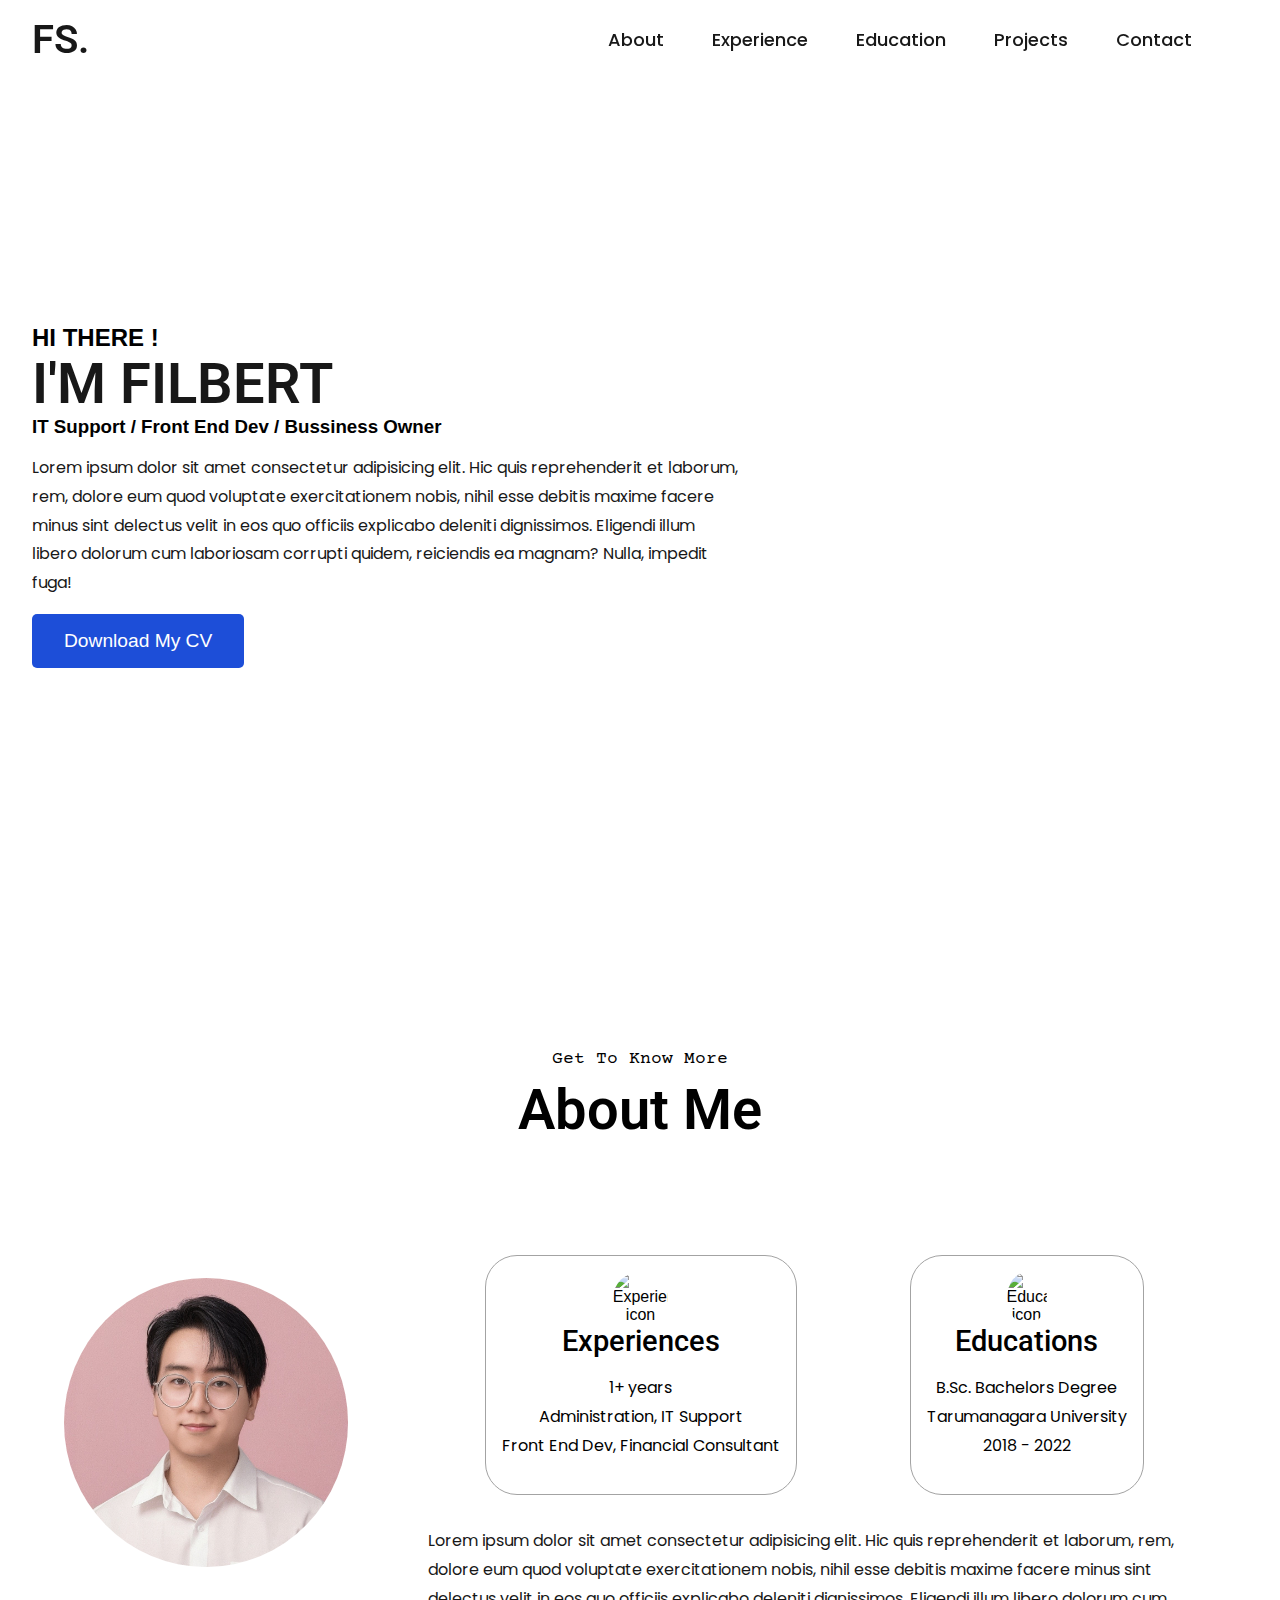
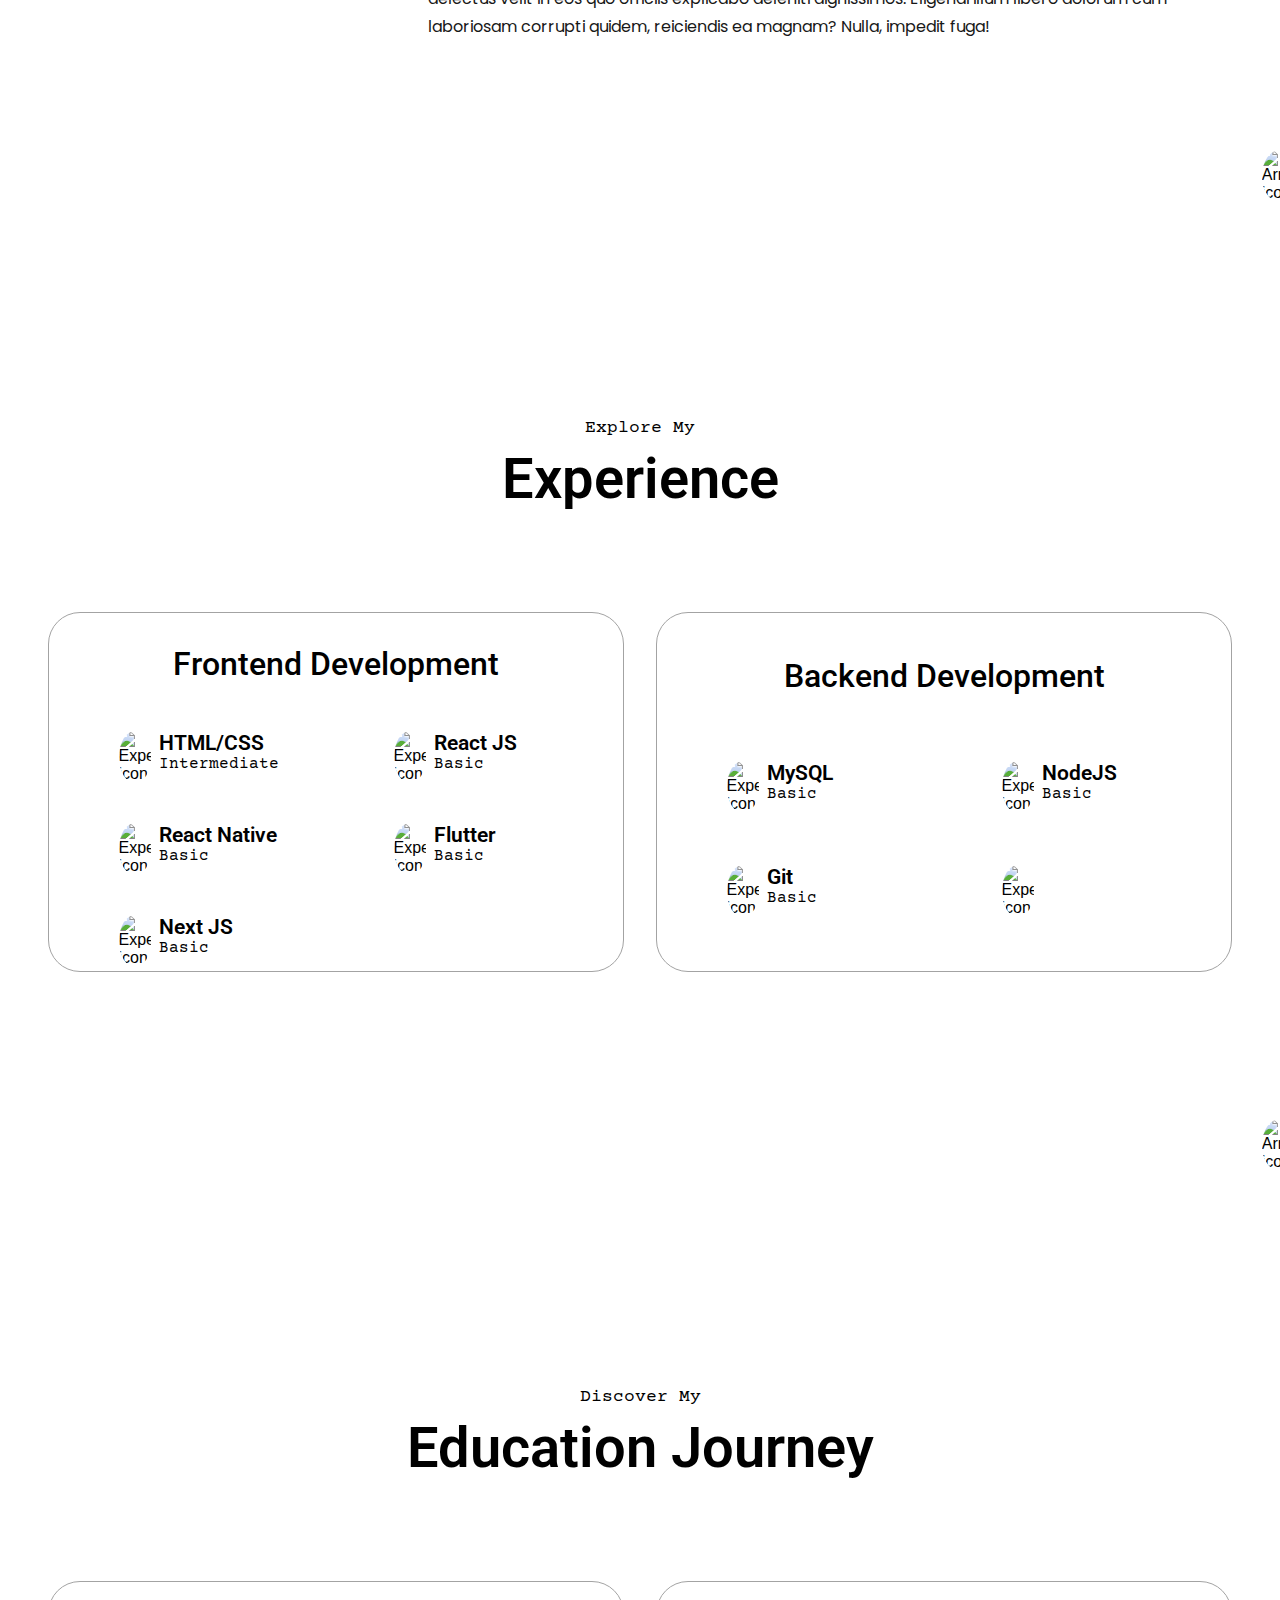
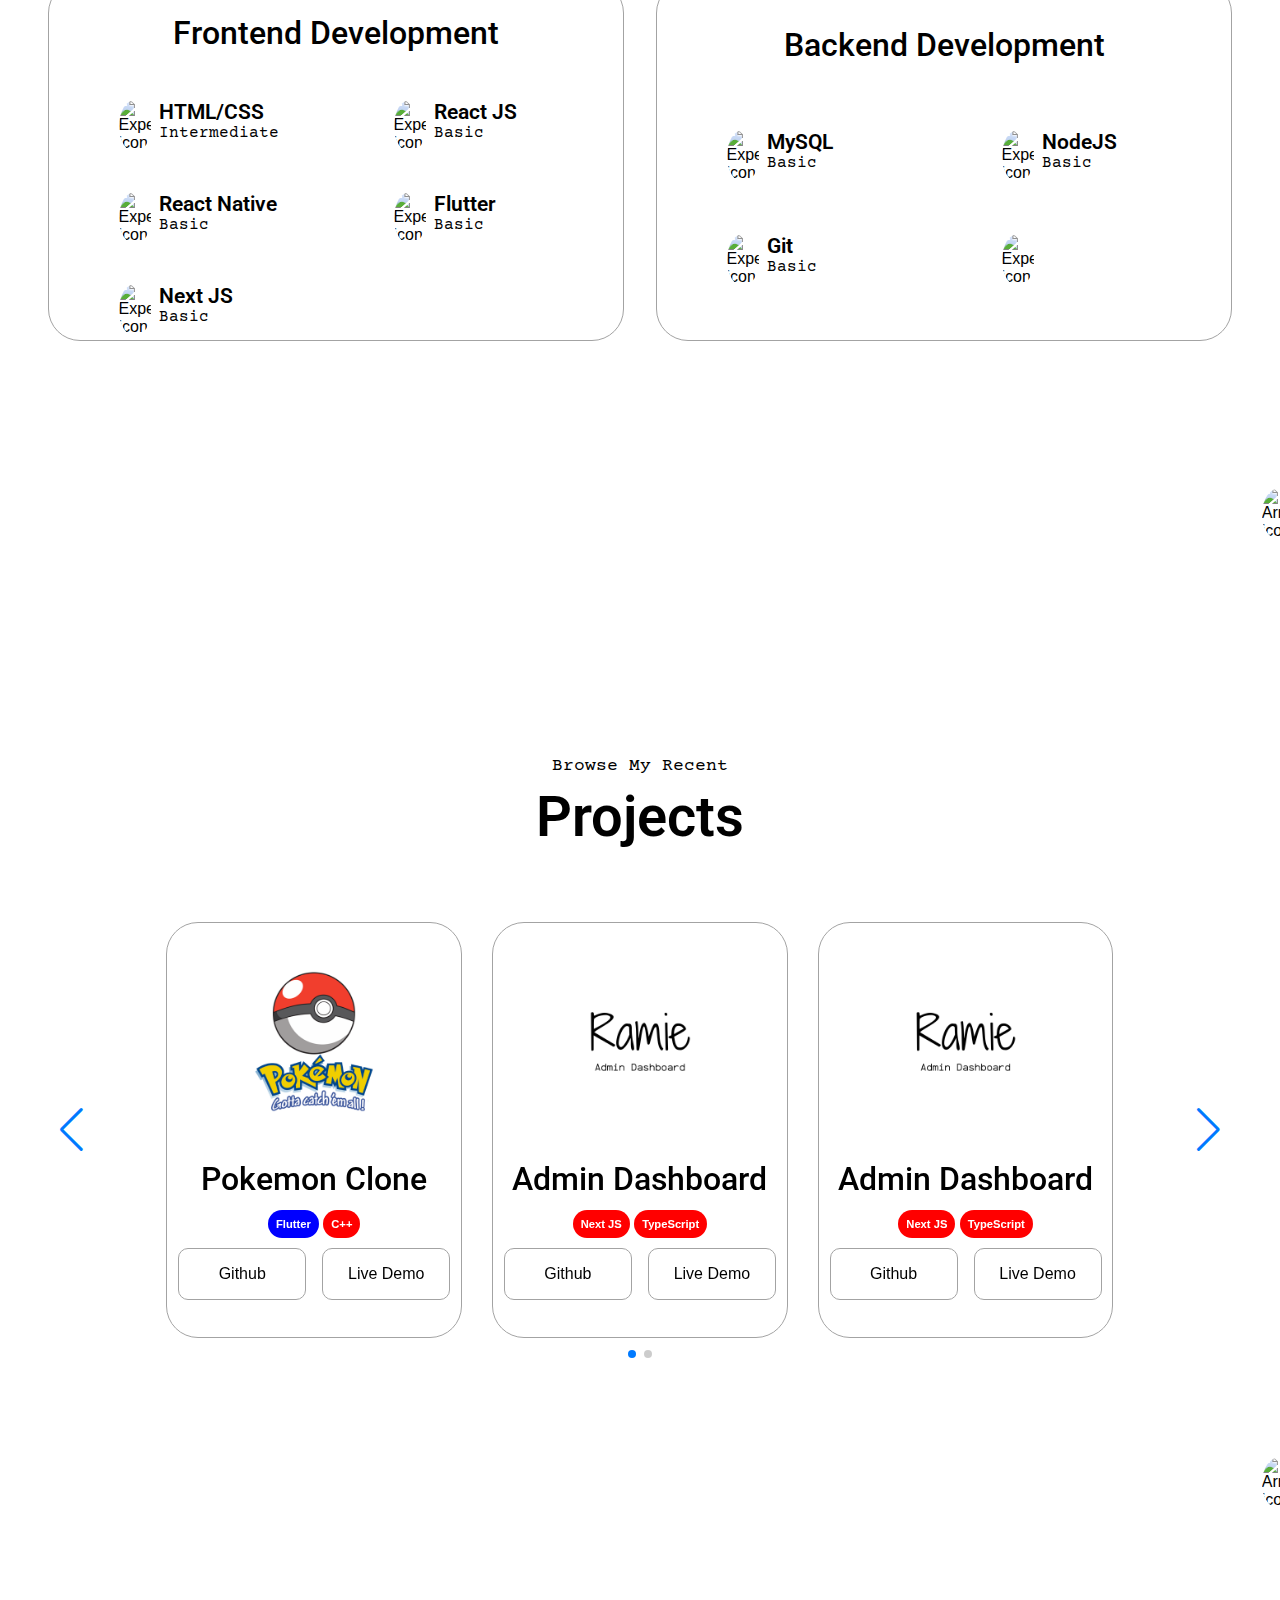
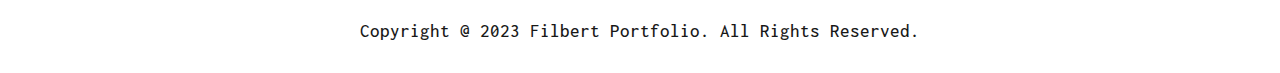
==== commit b38528f3: "Update 7/12" ====
--- a/index.html
+++ b/index.html
@@ -48,7 +48,7 @@
             <span></span>
             <span></span>
           </div>
-          
+
           <ul class="menu-links">
             <nav class="nav-links">
               <a href="#about" class="link">About</a>
@@ -56,9 +56,9 @@
               <a href="#education" class="link">Education</a>
               <a href="#projects" class="link">Projects</a>
               <a href="#contact" class="link">Contact</a>
-              <i class="btn ri-contrast-2-fill" id="toggleThemeButton"></i>
             </nav>
           </ul>
+          <i class="btn ri-contrast-2-fill" id="toggleThemeButton"></i>
         </div>
 
         <script>
@@ -101,7 +101,7 @@
 
         <div class="hero-image">
           <div class="image">
-            <img src="images/profile.jpg" alt="" />
+            <img src="images/profile.jpg" alt="" loading="lazy" />
           </div>
         </div>
       </div>
@@ -119,6 +119,7 @@
             src="./images/profile-2.jpg"
             alt="Profile picture"
             class="about-pic"
+            loading="lazy"
           />
         </div>
 
--- a/style.css
+++ b/style.css
@@ -91,7 +91,7 @@
   gap: 2rem;
   margin: auto;
   align-items: center;
-  min-height: 100vh;
+  min-height: 100%;
   overflow: hidden;
   max-width: 1400px;
   padding: 8rem 2rem;
@@ -187,7 +187,7 @@
 .hero {
   gap: 2rem;
   margin: auto;
-  min-height: 100vh;
+  min-height: 100%;
   overflow: hidden;
   max-width: 1400px;
   padding: 2rem 2rem;
@@ -200,7 +200,6 @@
   display: flex;
   overflow: hidden;
   margin-top: 1rem;
-  padding: 1rem 1rem;
   align-items: center;
   margin-bottom: 1rem;
   justify-content: space-around;
@@ -259,7 +258,8 @@
 
 .list-experience {
   display: grid;
-  grid-template-columns: repeat(3, 1fr);
+  grid-template-columns: repeat(2, 1fr);
+  width: 100%;
   flex-wrap: wrap;
   flex-direction: row;
   margin-top: 1rem;
--- a/mediaqueries.css
+++ b/mediaqueries.css
@@ -1,40 +1,22 @@
 @media screen and (max-width: 1200px) {
+  section {
+    padding: 2rem 2rem;
+    height: 100%;
+  }
+
   .desktop-nav {
-    gap: 2rem;
-    margin: auto;
-    display: flex;
-    max-width: 1000px;
-    padding: 1rem 2rem;
-    align-items: center;
-    justify-content: space-between;
-  }
-  /* section {
-    gap: 2rem;
-    margin: auto;
-    align-items: center;
-    min-height: 100vh;
-    overflow: hidden;
-    max-width: 1400px;
-    padding: 8rem 2rem;
-  }
-  .container {
-    max-width: 1400px;
-    margin: auto;
-    padding: 2rem 2rem;
-    height: 100%;
-    position: relative;
-    grid-template-columns: repeat(2, 1fr);
-    align-items: center;
-    gap: 2rem;
-  }
+    display: none;
+  }
+
+  .mobile-nav {
+    display: flex;
+    padding: 2rem 4rem;
+  }
+
   .hero {
-    gap: 2rem;
-    margin: auto;
-    min-height: 100vh;
-    overflow: hidden;
-    max-width: 1400px;
-    padding: 2rem 2rem;
-  } */
+    height: 100%;
+    padding: 2rem 4rem;
+  }
 
   .hero-image {
     width: 50%;
@@ -47,28 +29,37 @@
   .home-container {
     display: flex;
     flex-direction: column;
+    height: 100%;
   }
 
   .hero-image {
     order: -1;
   }
 
+  .about-container {
+    height: 100%;
+  }
+
   .about-content {
-    height: 100%;
-    display: flex;
-    flex-direction: column;
+    gap: 1rem;
+    height: 100%;
+    display: flex;
+    flex-direction: column;
+    margin: auto;
   }
 
   .section__pic-container {
-    margin-top: 2rem;
-    margin-bottom: 2rem;
     padding: 1rem;
   }
 
   .section__pic-container img {
     margin: auto;
     border-radius: 100%;
-    width: 50%;
+    width: 40%;
+  }
+
+  .container {
+    padding: 1rem 1rem;
   }
 
   .experience-details-container {
@@ -87,8 +78,8 @@
   .project-details-container {
     width: 16rem;
   }
-  
-  .project-details-container img{
+
+  .project-details-container img {
     width: 70%;
     margin: auto;
   }
@@ -101,6 +92,10 @@
 }
 
 @media screen and (max-width: 768px) {
+  section {
+    padding: 2rem 4rem;
+    height: 100%;
+  }
 
   .desktop-nav {
     display: none;
@@ -108,11 +103,12 @@
   .mobile-nav {
     display: flex;
   }
+
   .container {
     padding: 1rem 1rem;
   }
-  
-  .home-container{
+
+  .home-container {
     height: 100%;
   }
 
@@ -136,13 +132,13 @@
   }
 
   .experience-content,
-  .education-content{
-    display: flex;
-    flex-direction: column;
-    height: 100%;
-  }
-
-   .experience-details-container {
+  .education-content {
+    display: flex;
+    flex-direction: column;
+    height: 100%;
+  }
+
+  .experience-details-container {
     margin-top: 2rem;
     margin-bottom: 2rem;
     width: 100%;
@@ -156,30 +152,25 @@
 }
 
 @media screen and (max-width: 468px) {
-  .header-title {
-    font-size: 3rem;
-  }
-
-  .jobs {
-    font-family: "Roboto", sans-serif;
-    margin-bottom: 1rem;
-    color: #181818;
-    font-size: 1.8rem;
-    font-weight: 700;
-    line-height: 4rem;
-    position: relative;
-  }
-
-  .jobs:before {
-    content: "";
-    position: absolute;
-    top: 0;
-    left: 0;
-    height: 100%;
-    width: 100%;
-    background-color: #fff;
-    border-left: 2px solid #4070f4;
-    animation: animate 4s steps(12) infinite;
+
+  .header-title,
+  .title {
+    font-size: 2.6rem;
+  }
+
+
+  section {
+    padding: 2rem 2rem;
+    height: 100%;
+  }
+
+  .mobile-nav,
+  .hero {
+    padding: 2rem 2rem;
+  }
+
+  .about-content{
+    padding: 0;
   }
 
   .sub-title {
@@ -201,7 +192,7 @@
   }
 
   img {
-    width: 80%;
+    width: 100%;
   }
 
   .container {
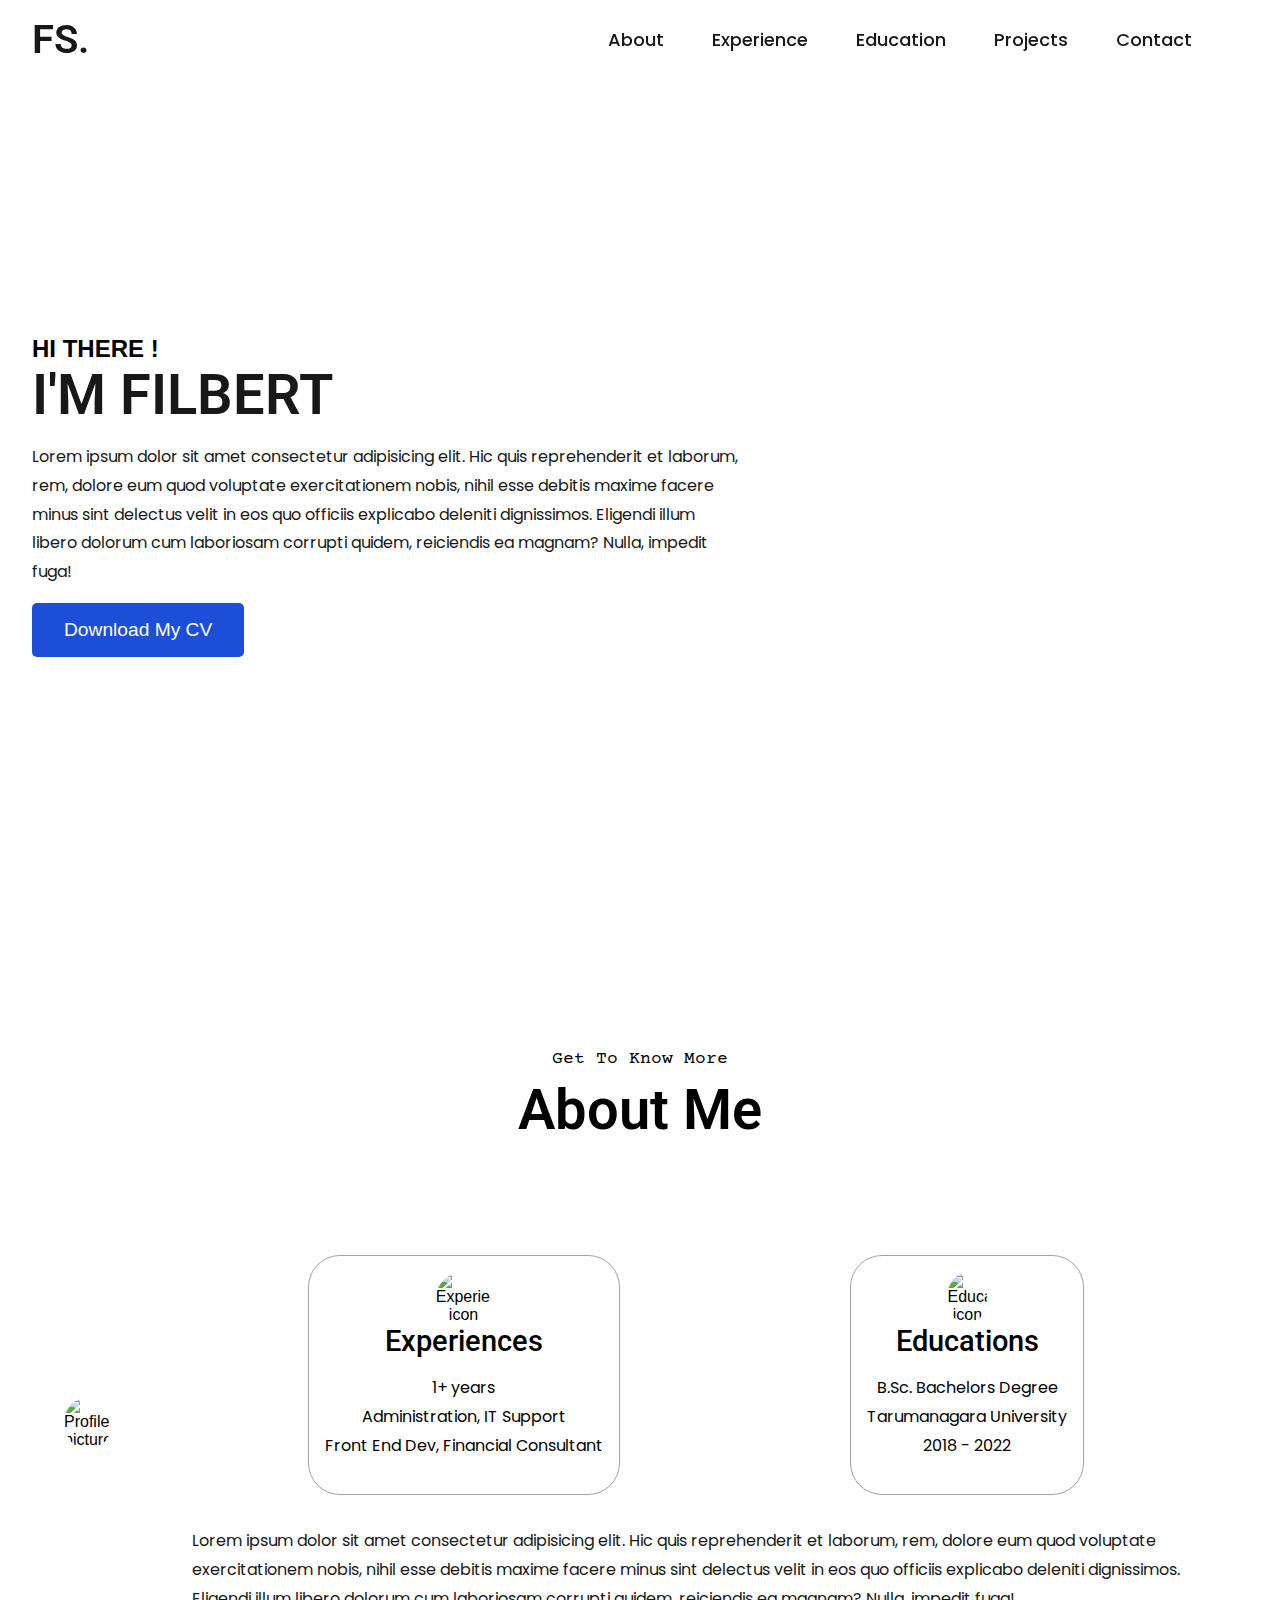
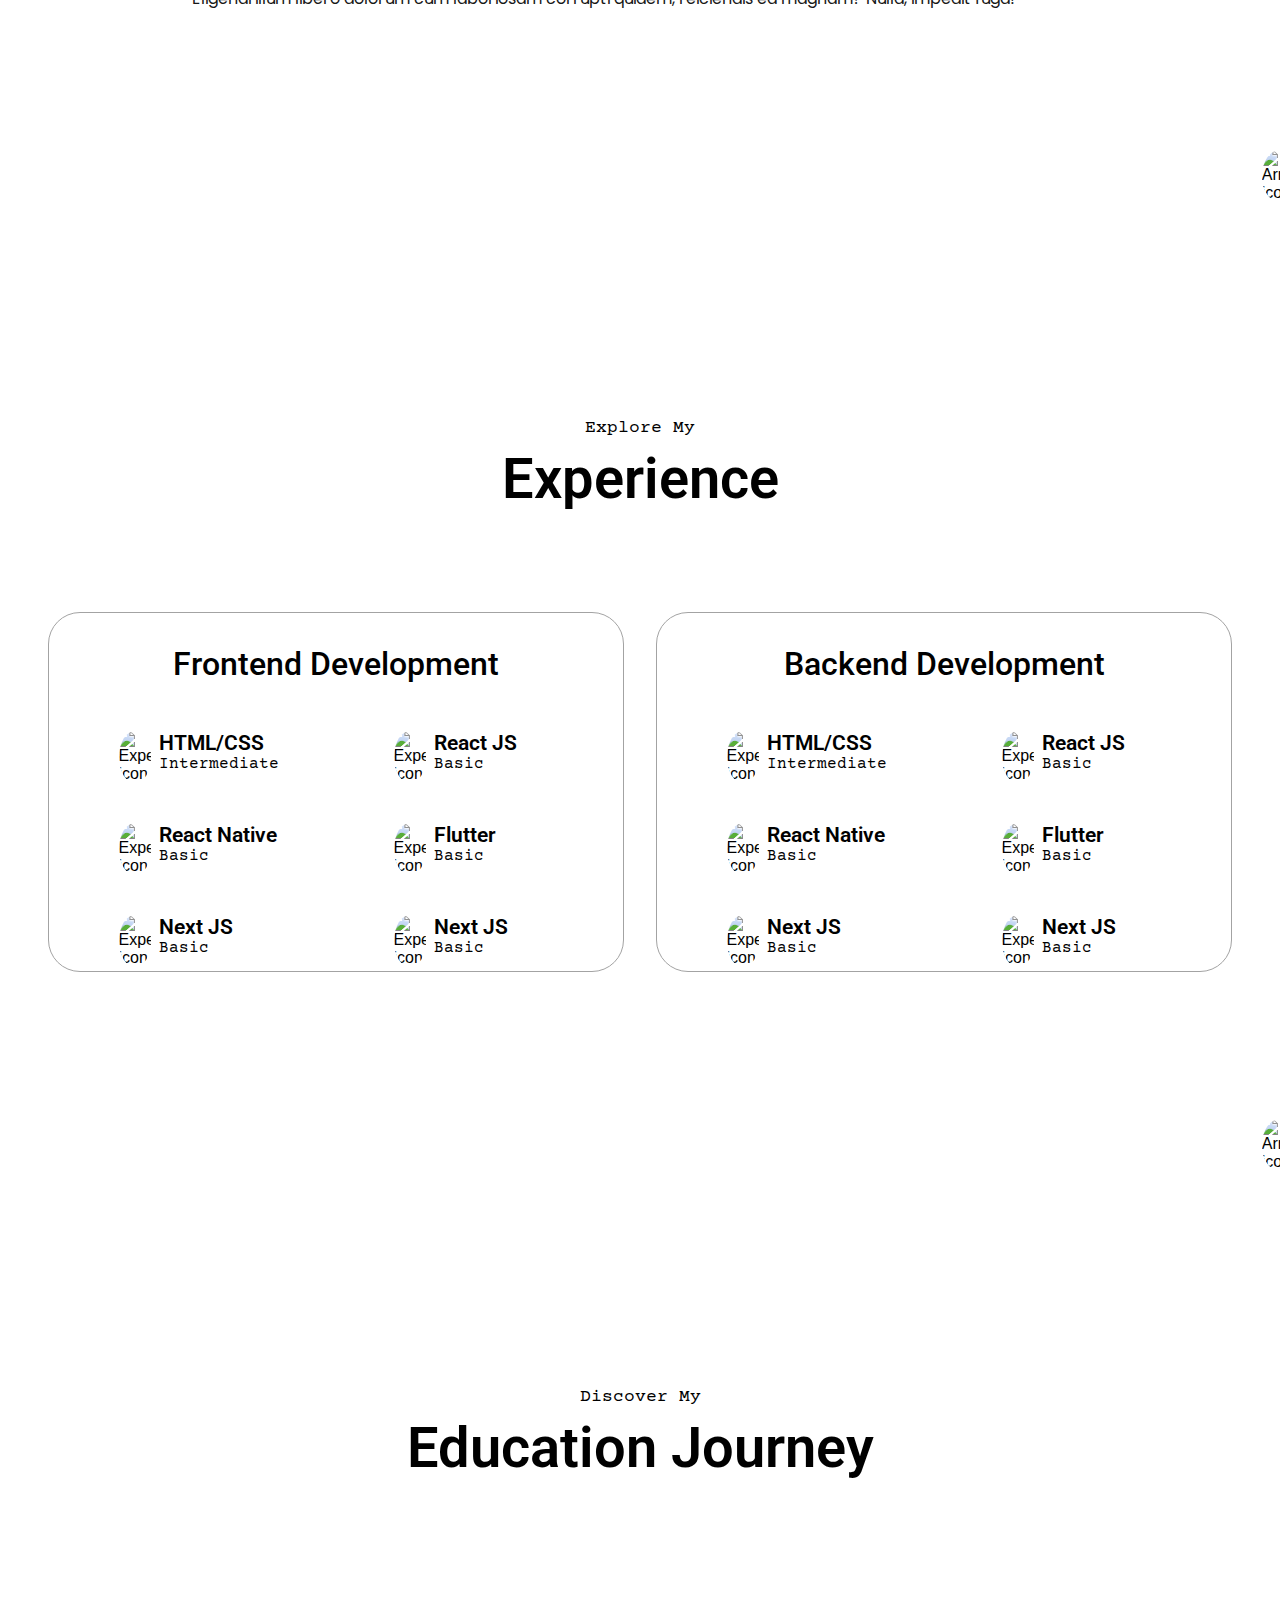
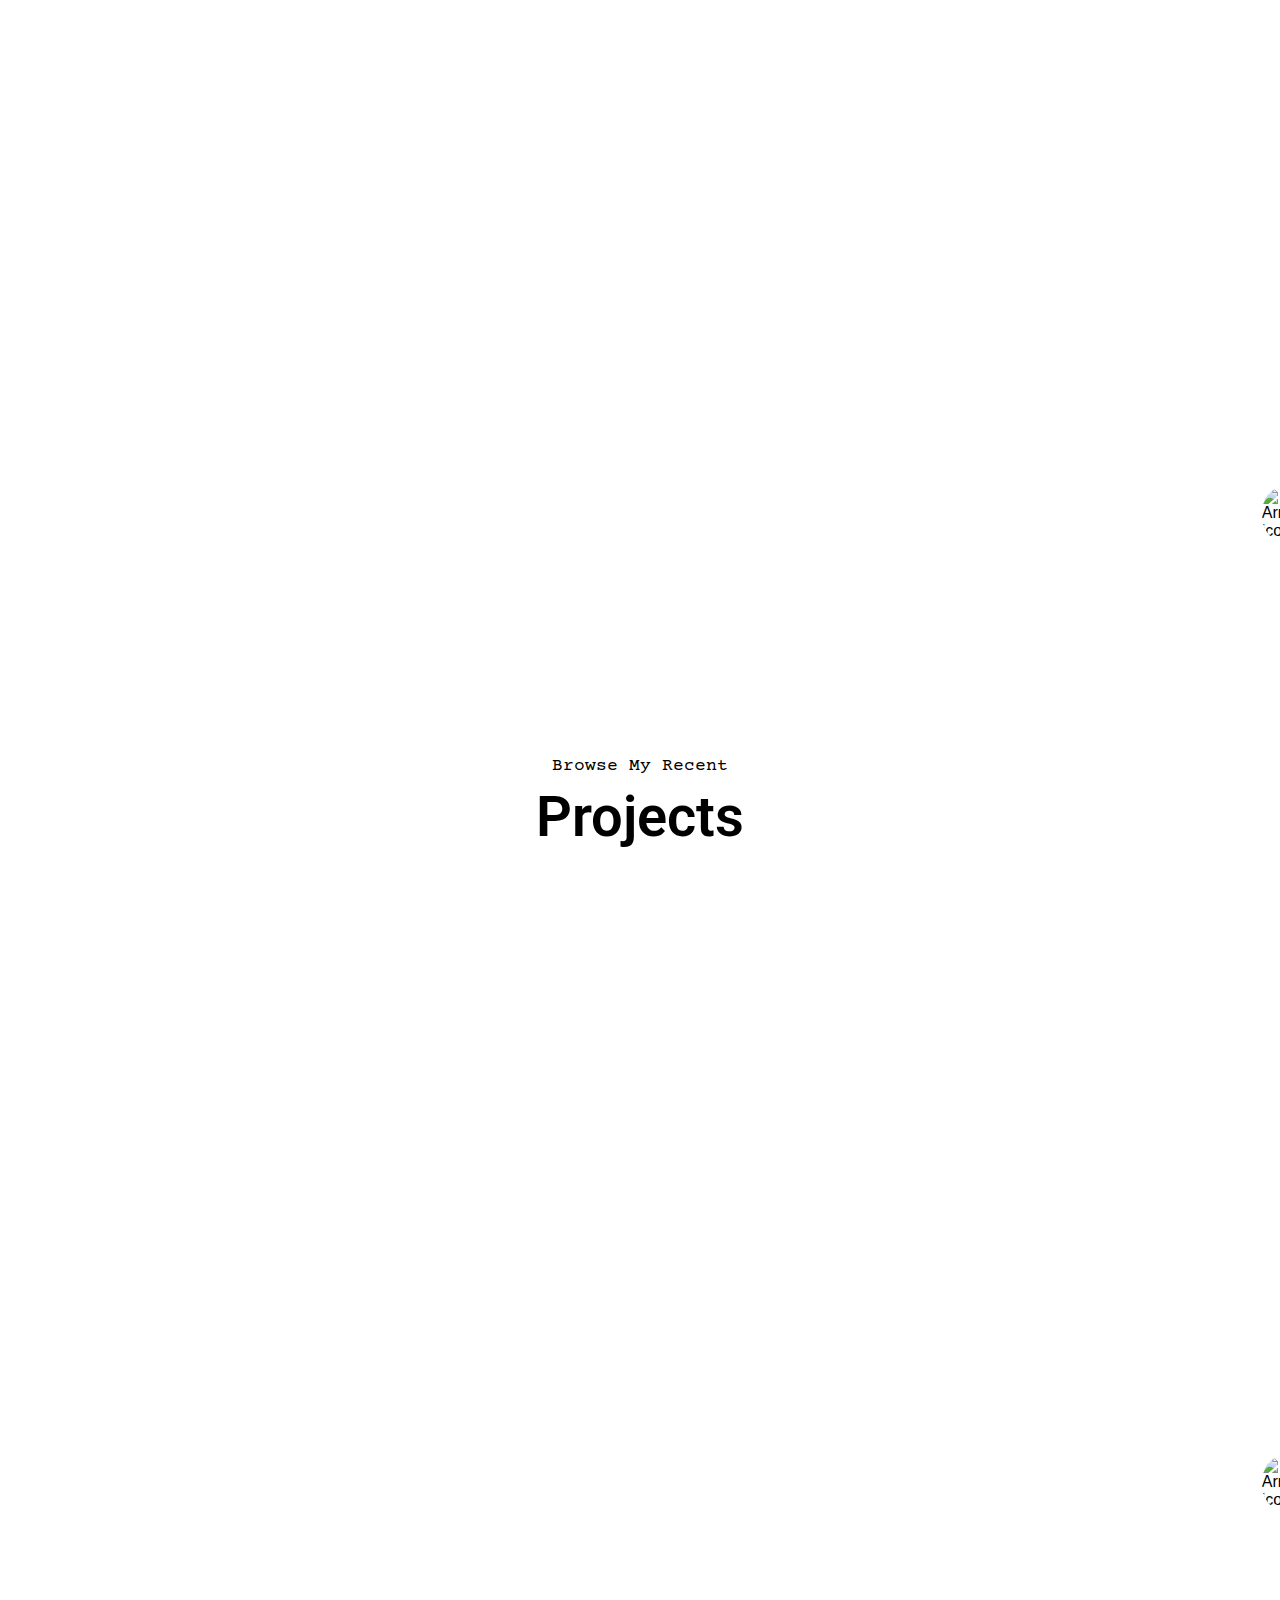
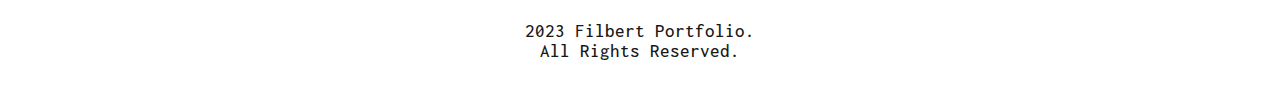
==== commit 7562a7b8: "Update index.html" ====
--- a/index.html
+++ b/index.html
@@ -3,6 +3,7 @@
   <head>
     <meta charset="UTF-8" />
     <meta name="viewport" content="width=device-width, initial-scale=1.0" />
+    <meta name="description" content="Portfolio Website">
     <link rel="stylesheet" href="style.css" />
     <link rel="stylesheet" href="mediaqueries.css" />
     <link
@@ -19,16 +20,28 @@
   <body>
     <header>
       <div class="desktop-nav">
-        <a href="/" class="logo">
+        <a href="#" class="logo">
           <h2 class="text-title">FS.</h2>
         </a>
         <nav class="nav-links">
-          <a href="#about" class="link">About</a>
-          <a href="#experience" class="link">Experience</a>
-          <a href="#education" class="link">Education</a>
-          <a href="#projects" class="link">Projects</a>
-          <a href="#contact" class="link">Contact</a>
-          <i class="btn ri-contrast-2-fill" id="toggleThemeButton"></i>
+          <li>
+            <a href="#about" class="link">About</a>
+          </li>
+          <li>
+            <a href="#experience" class="link">Experience</a>
+          </li>
+          <li>
+            <a href="#education" class="link">Education</a>
+          </li>
+          <li>
+            <a href="#projects" class="link">Projects</a>
+          </li>
+          <li>
+            <a href="#contact" class="link">Contact</a>
+          </li>
+          <li>
+            <i class="btn ri-contrast-2-fill" id="toggleThemeButton"></i>
+          </li>
         </nav>
         <script>
           window.addEventListener("scroll", function () {
@@ -50,14 +63,17 @@
           </div>
 
           <ul class="menu-links">
-            <nav class="nav-links">
-              <a href="#about" class="link">About</a>
-              <a href="#experience" class="link">Experience</a>
-              <a href="#education" class="link">Education</a>
-              <a href="#projects" class="link">Projects</a>
-              <a href="#contact" class="link">Contact</a>
-            </nav>
+            <li>
+              <nav class="nav-links">
+                <a href="#about" class="link">About</a>
+                <a href="#experience" class="link">Experience</a>
+                <a href="#education" class="link">Education</a>
+                <a href="#projects" class="link">Projects</a>
+                <a href="#contact" class="link">Contact</a>
+              </nav>
+            </li>
           </ul>
+
           <i class="btn ri-contrast-2-fill" id="toggleThemeButton"></i>
         </div>
 
@@ -76,9 +92,9 @@
           <h2 class="welcome-text">HI THERE !</h2>
           <h1 class="header-title">I'M FILBERT</h1>
 
-          <h3 class="header-jobs">
+          <!-- <h3 class="header-jobs">
             IT Support / Front End Dev / Bussiness Owner
-          </h3>
+          </h3> -->
 
           <div class="description">
             <p>
@@ -101,7 +117,7 @@
 
         <div class="hero-image">
           <div class="image">
-            <img src="images/profile.jpg" alt="" loading="lazy" />
+            <img src="images/profile.webp" alt="" loading="lazy" />
           </div>
         </div>
       </div>
@@ -116,7 +132,7 @@
       <div class="about-content">
         <div class="section__pic-container">
           <img
-            src="./images/profile-2.jpg"
+            src="./images/profile-2.webp"
             alt="Profile picture"
             class="about-pic"
             loading="lazy"
@@ -127,7 +143,7 @@
           <div class="container-about">
             <div class="about-container">
               <img
-                src="./images/experience.png"
+                src="./images/experience.webp"
                 alt="Experience icon"
                 class="icon"
               />
@@ -141,7 +157,7 @@
 
             <div class="about-container">
               <img
-                src="./images/education.png"
+                src="./images/education.webp"
                 alt="Education icon"
                 class="icon"
               />
@@ -168,13 +184,14 @@
       </div>
 
       <img
-        src="./assets/icon-down.png"
+        src="./assets/icon-down.webp"
         alt="Arrow icon"
         class="icon-arrow"
         onclick="location.href='./#experience'"
       />
     </section>
 
+
     <section id="experience">
       <div class="title-container">
         <h4 class="tags">Explore My</h4>
@@ -190,7 +207,7 @@
           <div class="list-experience">
             <article>
               <img
-                src="./assets/checkmark.png"
+                src="./assets/checkmark.webp"
                 alt="Experience icon"
                 class="icon"
               />
@@ -202,7 +219,7 @@
 
             <article>
               <img
-                src="./assets/checkmark.png"
+                src="./assets/checkmark.webp"
                 alt="Experience icon"
                 class="icon"
               />
@@ -214,7 +231,7 @@
 
             <article>
               <img
-                src="./assets/checkmark.png"
+                src="./assets/checkmark.webp"
                 alt="Experience icon"
                 class="icon"
               />
@@ -226,7 +243,7 @@
 
             <article>
               <img
-                src="./assets/checkmark.png"
+                src="./assets/checkmark.webp"
                 alt="Experience icon"
                 class="icon"
               />
@@ -238,7 +255,19 @@
 
             <article>
               <img
-                src="./assets/checkmark.png"
+                src="./assets/checkmark.webp"
+                alt="Experience icon"
+                class="icon"
+              />
+              <div class="name-Program">
+                <h3 class="program">Next JS</h3>
+                <p class="ability">Basic</p>
+              </div>
+            </article>
+
+            <article>
+              <img
+                src="./assets/checkmark.webp"
                 alt="Experience icon"
                 class="icon"
               />
@@ -258,49 +287,73 @@
           <div class="list-experience">
             <article>
               <img
-                src="./assets/checkmark.png"
-                alt="Experience icon"
-                class="icon"
-              />
-              <div class="name-Program">
-                <h3 class="program">MySQL</h3>
-                <p class="ability">Basic</p>
-              </div>
-            </article>
-
-            <article>
-              <img
-                src="./assets/checkmark.png"
-                alt="Experience icon"
-                class="icon"
-              />
-              <div class="name-Program">
-                <h3 class="program">NodeJS</h3>
-                <p class="ability">Basic</p>
-              </div>
-            </article>
-
-            <article>
-              <img
-                src="./assets/checkmark.png"
-                alt="Experience icon"
-                class="icon"
-              />
-              <div class="name-Program">
-                <h3 class="program">Git</h3>
-                <p class="ability">Basic</p>
-              </div>
-            </article>
-
-            <article>
-              <img
-                src="./assets/checkmark.png"
-                alt="Experience icon"
-                class="icon"
-              />
-              <div class="name-Program">
-                <h3 class="program"></h3>
-                <p class="ability"></p>
+                src="./assets/checkmark.webp"
+                alt="Experience icon"
+                class="icon"
+              />
+              <div class="name-Program">
+                <h3 class="program">HTML/CSS</h3>
+                <p class="ability">Intermediate</p>
+              </div>
+            </article>
+
+            <article>
+              <img
+                src="./assets/checkmark.webp"
+                alt="Experience icon"
+                class="icon"
+              />
+              <div class="name-Program">
+                <h3 class="program">React JS</h3>
+                <p class="ability">Basic</p>
+              </div>
+            </article>
+
+            <article>
+              <img
+                src="./assets/checkmark.webp"
+                alt="Experience icon"
+                class="icon"
+              />
+              <div class="name-Program">
+                <h3 class="program">React Native</h3>
+                <p class="ability">Basic</p>
+              </div>
+            </article>
+
+            <article>
+              <img
+                src="./assets/checkmark.webp"
+                alt="Experience icon"
+                class="icon"
+              />
+              <div class="name-Program">
+                <h3 class="program">Flutter</h3>
+                <p class="ability">Basic</p>
+              </div>
+            </article>
+
+            <article>
+              <img
+                src="./assets/checkmark.webp"
+                alt="Experience icon"
+                class="icon"
+              />
+              <div class="name-Program">
+                <h3 class="program">Next JS</h3>
+                <p class="ability">Basic</p>
+              </div>
+            </article>
+
+            <article>
+              <img
+                src="./assets/checkmark.webp"
+                alt="Experience icon"
+                class="icon"
+              />
+              <div class="name-Program">
+                <h3 class="program">Next JS</h3>
+                <p class="ability">Basic</p>
               </div>
             </article>
           </div>
@@ -308,7 +361,7 @@
       </div>
 
       <img
-        src="./assets/icon-down.png"
+        src="./assets/icon-down.webp"
         alt="Arrow icon"
         class="icon-arrow"
         onclick="location.href='./#projects'"
@@ -322,133 +375,11 @@
       </div>
 
       <div class="education-content">
-        <div class="experience-details-container">
-          <div class="experience-title">
-            <h2 class="sub-title">Frontend Development</h2>
-          </div>
-
-          <div class="list-experience">
-            <article>
-              <img
-                src="./assets/checkmark.png"
-                alt="Experience icon"
-                class="icon"
-              />
-              <div class="name-Program">
-                <h3 class="program">HTML/CSS</h3>
-                <p class="ability">Intermediate</p>
-              </div>
-            </article>
-
-            <article>
-              <img
-                src="./assets/checkmark.png"
-                alt="Experience icon"
-                class="icon"
-              />
-              <div class="name-Program">
-                <h3 class="program">React JS</h3>
-                <p class="ability">Basic</p>
-              </div>
-            </article>
-
-            <article>
-              <img
-                src="./assets/checkmark.png"
-                alt="Experience icon"
-                class="icon"
-              />
-              <div class="name-Program">
-                <h3 class="program">React Native</h3>
-                <p class="ability">Basic</p>
-              </div>
-            </article>
-
-            <article>
-              <img
-                src="./assets/checkmark.png"
-                alt="Experience icon"
-                class="icon"
-              />
-              <div class="name-Program">
-                <h3 class="program">Flutter</h3>
-                <p class="ability">Basic</p>
-              </div>
-            </article>
-
-            <article>
-              <img
-                src="./assets/checkmark.png"
-                alt="Experience icon"
-                class="icon"
-              />
-              <div class="name-Program">
-                <h3 class="program">Next JS</h3>
-                <p class="ability">Basic</p>
-              </div>
-            </article>
-          </div>
-        </div>
-
-        <div class="experience-details-container">
-          <div class="experience-title">
-            <h2 class="sub-title">Backend Development</h2>
-          </div>
-
-          <div class="list-experience">
-            <article>
-              <img
-                src="./assets/checkmark.png"
-                alt="Experience icon"
-                class="icon"
-              />
-              <div class="name-Program">
-                <h3 class="program">MySQL</h3>
-                <p class="ability">Basic</p>
-              </div>
-            </article>
-
-            <article>
-              <img
-                src="./assets/checkmark.png"
-                alt="Experience icon"
-                class="icon"
-              />
-              <div class="name-Program">
-                <h3 class="program">NodeJS</h3>
-                <p class="ability">Basic</p>
-              </div>
-            </article>
-
-            <article>
-              <img
-                src="./assets/checkmark.png"
-                alt="Experience icon"
-                class="icon"
-              />
-              <div class="name-Program">
-                <h3 class="program">Git</h3>
-                <p class="ability">Basic</p>
-              </div>
-            </article>
-
-            <article>
-              <img
-                src="./assets/checkmark.png"
-                alt="Experience icon"
-                class="icon"
-              />
-              <div class="name-Program">
-                <h3 class="program"></h3>
-                <p class="ability"></p>
-              </div>
-            </article>
-          </div>
-        </div>
+        
       </div>
 
       <img
-        src="./assets/icon-down.png"
+        src="./assets/icon-down.webp"
         alt="Arrow icon"
         class="icon-arrow"
         onclick="location.href='./#projects'"
@@ -463,14 +394,14 @@
 
       <div class="project-content">
         <div class="card-container">
-          <div class="swiper mySwiper">
+          <!-- <div class="swiper mySwiper">
             <div class="swiper-wrapper">
               <div class="swiper-slide card">
                 <div
                   class="card-content project-details-container color-container"
                 >
                   <img
-                    src="./assets/Pokemon.png"
+                    src="./assets/Pokemon.webp"
                     alt="Project 1"
                     class="project-img"
                   />
@@ -498,7 +429,7 @@
                   class="card-content project-details-container color-container"
                 >
                   <img
-                    src="./assets/Ramie.png"
+                    src="./assets/Ramie.webp"
                     alt="Project 1"
                     class="project-img"
                   />
@@ -526,7 +457,7 @@
                   class="card-content project-details-container color-container"
                 >
                   <img
-                    src="./assets/Ramie.png"
+                    src="./assets/Ramie.webp"
                     alt="Project 1"
                     class="project-img"
                   />
@@ -554,7 +485,7 @@
                   class="card-content project-details-container color-container"
                 >
                   <img
-                    src="./assets/Ramie.png"
+                    src="./assets/Ramie.webp"
                     alt="Project 1"
                     class="project-img"
                   />
@@ -581,12 +512,12 @@
 
           <div class="swiper-button-next"></div>
           <div class="swiper-button-prev"></div>
-          <div class="swiper-pagination"></div>
+          <div class="swiper-pagination"></div> -->
         </div>
       </div>
 
       <img
-        src="./assets/icon-down.png"
+        src="./assets/icon-down.webp"
         alt="Arrow icon"
         class="icon-arrow"
         onclick="location.href='./#contact'"
@@ -635,7 +566,8 @@
 
     <footer class="container">
       <h2 class="copyright">
-        Copyright @ 2023 Filbert Portfolio. All Rights Reserved.
+        2023 Filbert Portfolio. 
+        <br/>All Rights Reserved.
       </h2>
     </footer>
 
@@ -659,6 +591,18 @@
           nextEl: ".swiper-button-next",
           prevEl: ".swiper-button-prev",
         },
+
+        breakpoints: {
+          0: {
+            slidesPerView: 1,
+          },
+          520: {
+            slidesPerView: 2,
+          },
+          950: {
+            slidesPerView: 3,
+          },
+        },
       });
     </script>
   </body>
--- a/mediaqueries.css
+++ b/mediaqueries.css
@@ -4,35 +4,23 @@
     height: 100%;
   }
 
-  .desktop-nav {
-    display: none;
-  }
-
-  .mobile-nav {
-    display: flex;
+  .hero {
+    height: 100%;
     padding: 2rem 4rem;
   }
 
-  .hero {
-    height: 100%;
-    padding: 2rem 4rem;
+  .hero-section {
+    width: 100%;
+  }
+
+  .home-container {
+    display: flex;
+    flex-direction: column;
+    height: 100%;
   }
 
   .hero-image {
-    width: 50%;
-  }
-
-  .hero-section {
-    width: 100%;
-  }
-
-  .home-container {
-    display: flex;
-    flex-direction: column;
-    height: 100%;
-  }
-
-  .hero-image {
+    width: 40%;
     order: -1;
   }
 
@@ -55,7 +43,7 @@
   .section__pic-container img {
     margin: auto;
     border-radius: 100%;
-    width: 40%;
+    width: 35%;
   }
 
   .container {
@@ -91,9 +79,9 @@
   }
 }
 
-@media screen and (max-width: 768px) {
+@media screen and (max-width: 968px) {
   section {
-    padding: 2rem 4rem;
+    padding: 2rem 2rem;
     height: 100%;
   }
 
@@ -102,46 +90,63 @@
   }
   .mobile-nav {
     display: flex;
+    padding: 1rem 2rem;
   }
 
   .container {
-    padding: 1rem 1rem;
+    padding: 0;
+  }
+
+  .about-content {
+    padding: 0;
+  }
+  .title-container {
+    padding-top: 7.5rem;
   }
 
   .home-container {
     height: 100%;
+    padding: 0;
+  }
+
+  .hero {
+    padding: 2rem 2rem;
   }
 
   .hero-image {
-    width: 70%;
+    width: 50%;
   }
 
   .section__pic-container img {
     border-radius: 100%;
-    width: 60%;
+    width: 40%;
   }
 
   .container-about {
     display: flex;
-    flex-direction: column;
-    padding: 1rem 1rem;
+    padding: 0;
+    height: 100%;
+    margin: auto;
   }
 
   .about-container {
     height: 100%;
+    margin: auto;
+    padding: 1rem;
   }
 
   .experience-content,
   .education-content {
     display: flex;
     flex-direction: column;
+    width: 100%;
     height: 100%;
   }
 
   .experience-details-container {
     margin-top: 2rem;
     margin-bottom: 2rem;
-    width: 100%;
+    width: 70%;
     height: 100%;
   }
 
@@ -151,25 +156,33 @@
   }
 }
 
-@media screen and (max-width: 468px) {
-
+@media screen and (max-width: 768px) {
   .header-title,
   .title {
     font-size: 2.6rem;
   }
 
-
   section {
     padding: 2rem 2rem;
     height: 100%;
   }
 
-  .mobile-nav,
+  .mobile-nav {
+    padding: 1rem 2rem;
+  }
   .hero {
     padding: 2rem 2rem;
   }
 
-  .about-content{
+  .title-container {
+    padding-top: 6rem;
+  }
+
+  .hero-image {
+    width: 60%;
+  }
+
+  .about-content {
     padding: 0;
   }
 
@@ -191,10 +204,6 @@
     font-size: 0.8rem;
   }
 
-  img {
-    width: 100%;
-  }
-
   .container {
     margin: auto;
     padding: 1rem 1rem;
@@ -207,16 +216,17 @@
 
   .section__pic-container img {
     border-radius: 100%;
-    width: 100%;
+    width: 60%;
   }
 
   .container-about {
-    display: contents;
+    display: flex;
   }
 
   .about-container {
     margin-top: 2rem;
     margin-bottom: 2rem;
+    height: 25vh;
   }
 
   .experience-content {
@@ -272,3 +282,130 @@
     border-color: rgb(163, 163, 163);
   }
 }
+
+@media screen and (max-width: 468px) {
+  .header-title,
+  .title {
+    font-size: 2.6rem;
+  }
+
+  section {
+    padding: 2rem 2rem;
+    height: 100%;
+  }
+
+  .mobile-nav {
+    padding: 1rem 2rem;
+  }
+  .hero {
+    padding: 2rem 2rem;
+  }
+
+  .title-container {
+    padding-top: 6rem;
+  }
+
+  .hero-image {
+    width: 80%;
+  }
+
+  .about-content {
+    padding: 0;
+  }
+
+  .sub-title {
+    text-align: center;
+    font-family: "Roboto", serif;
+    font-weight: 500;
+    font-size: 1.5rem;
+  }
+  .program {
+    font-family: "Roboto", sans-serif;
+    font-weight: 600;
+    font-size: 1rem;
+  }
+
+  .ability {
+    font-family: "Courier Prime", sans-serif;
+    font-weight: 400;
+    font-size: 0.8rem;
+  }
+
+  .container {
+    margin: auto;
+    padding: 1rem 1rem;
+  }
+
+  .section__pic-container {
+    margin-top: 2rem;
+    margin-bottom: 0;
+  }
+
+  .section__pic-container img {
+    border-radius: 100%;
+    width: 80%;
+  }
+
+  .container-about {
+    display: contents;
+  }
+
+  .about-container {
+    margin-top: 2rem;
+    margin-bottom: 2rem;
+    height: 25vh;
+  }
+
+  .experience-content {
+    overflow: hidden;
+    display: contents;
+    padding: 2rem 2rem;
+  }
+
+  .sub-title {
+    margin-top: 1rem;
+    margin-bottom: 1rem;
+    font-size: 1.8rem;
+  }
+
+  .experience-details-container {
+    margin-top: 2rem;
+    margin-bottom: 2rem;
+    padding: 1rem 0.2rem;
+    width: 100%;
+    height: 100%;
+  }
+
+  .list-experience {
+    display: grid;
+    grid-template-columns: repeat(2, 1fr);
+    gap: 1rem;
+    margin-left: 0.1rem;
+    margin-right: 0.1rem;
+  }
+
+  .list-projects {
+    width: 100%;
+    grid-template-columns: repeat(2, 1fr);
+    margin: auto;
+  }
+
+  .project-content {
+    display: contents;
+  }
+
+  .project-img {
+    border-radius: 2rem;
+    width: 100%;
+    padding: 2rem 2rem;
+  }
+
+  .contact-content {
+    display: grid;
+    grid-template-columns: repeat(1, 1fr);
+    width: 100%;
+    border-radius: 2rem;
+    border: rgb(53, 53, 53) 0.1rem solid;
+    border-color: rgb(163, 163, 163);
+  }
+}
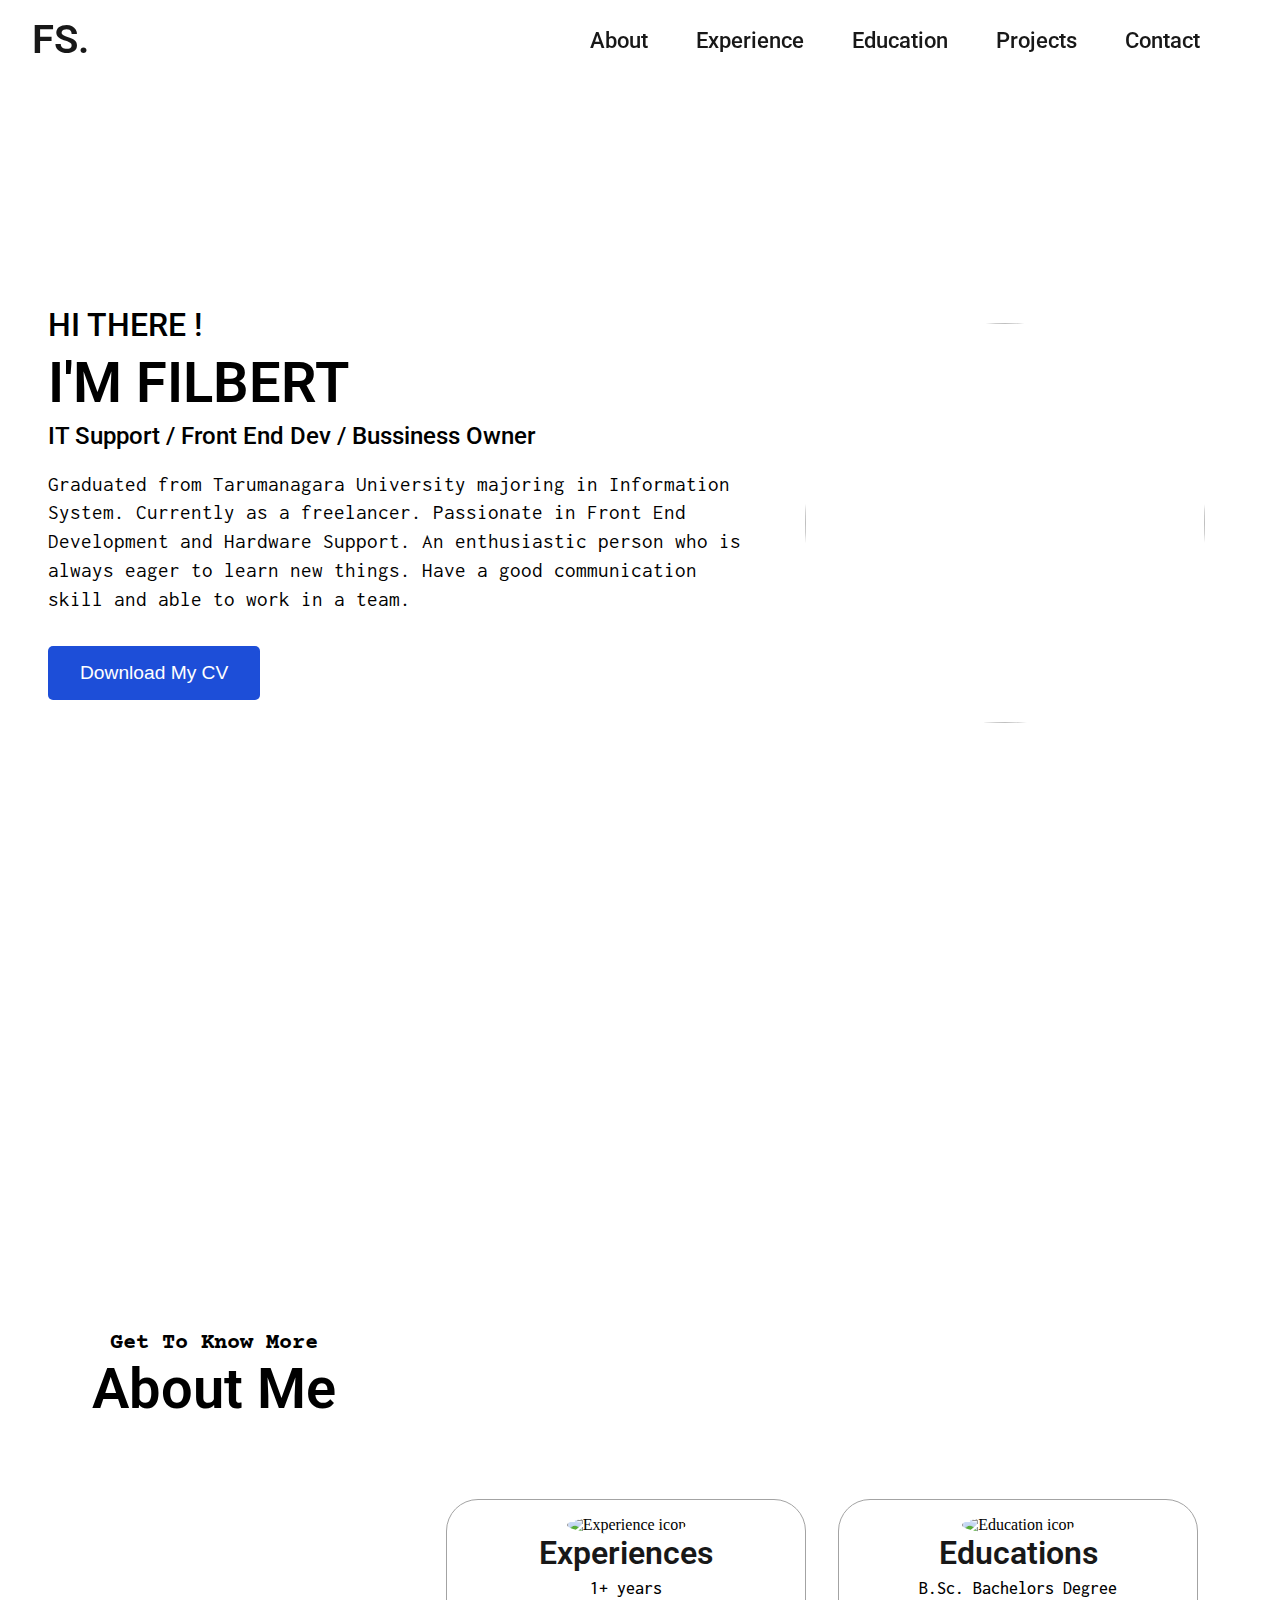
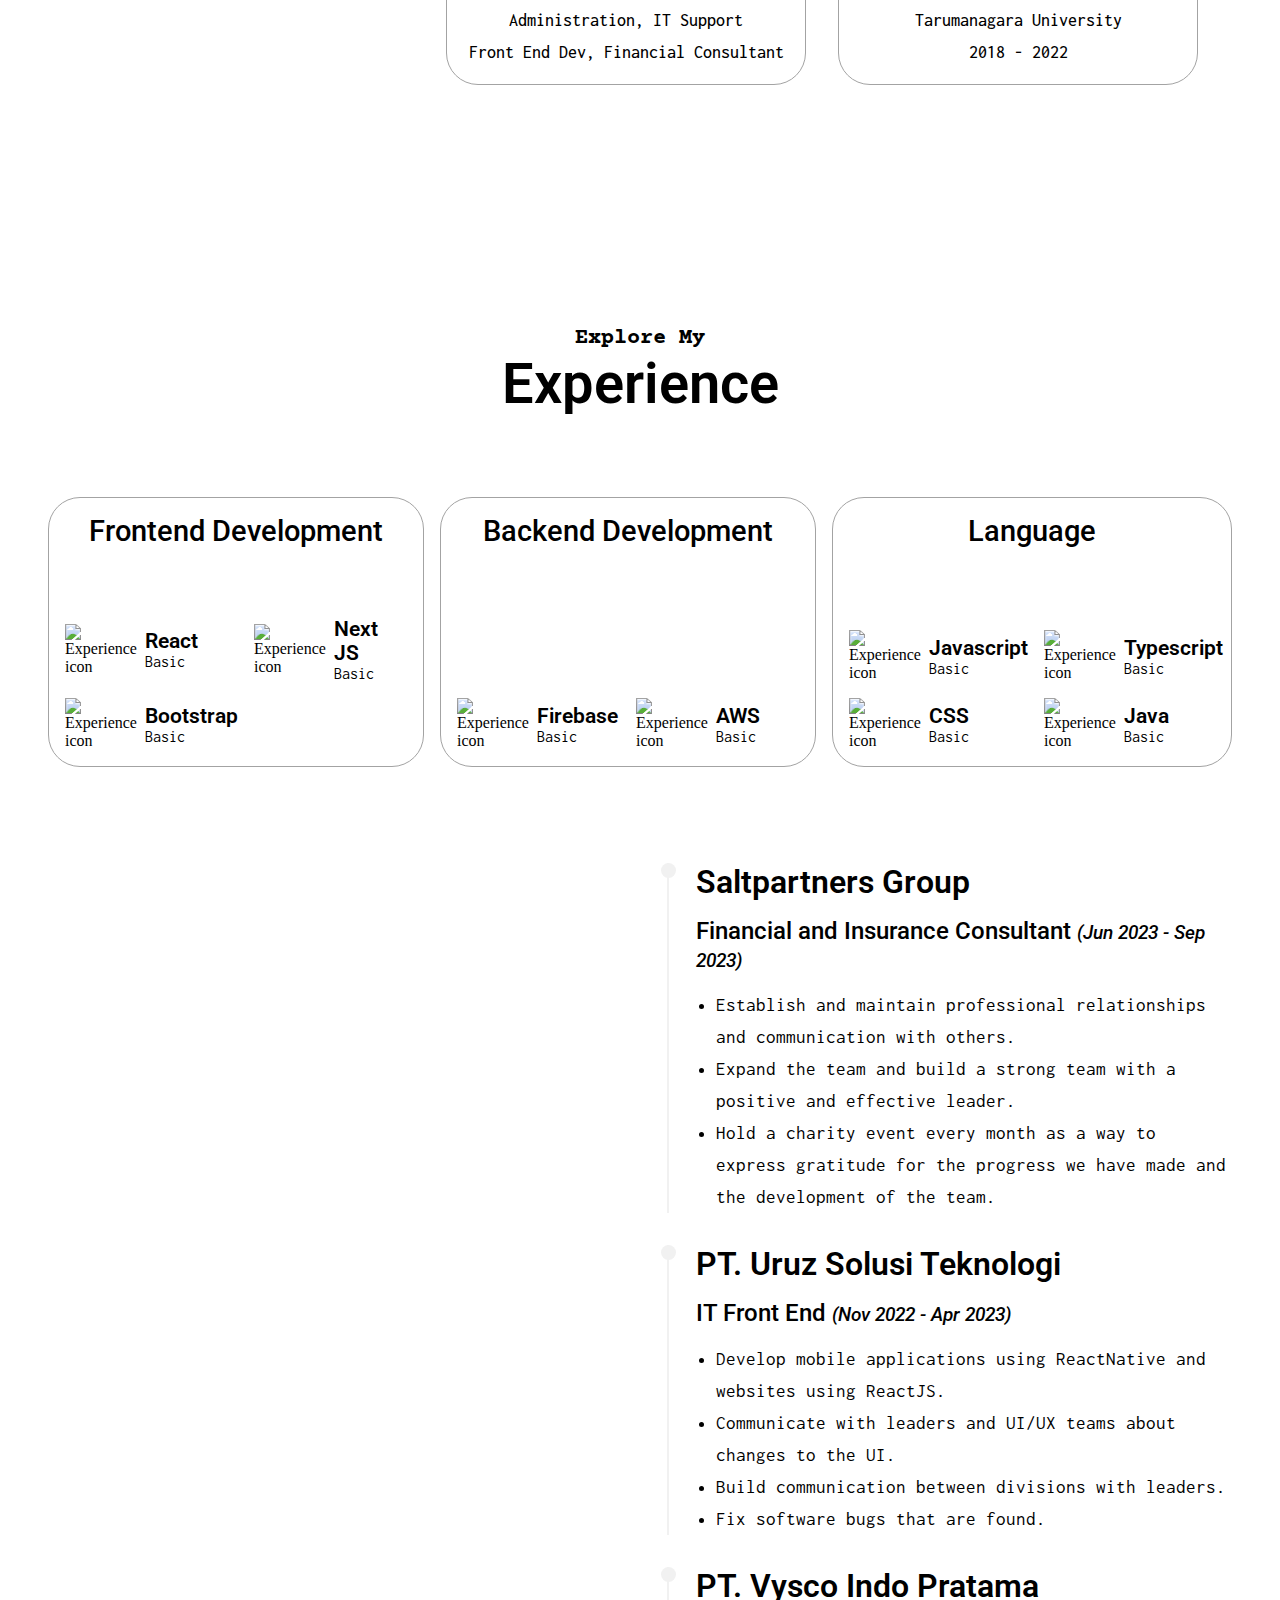
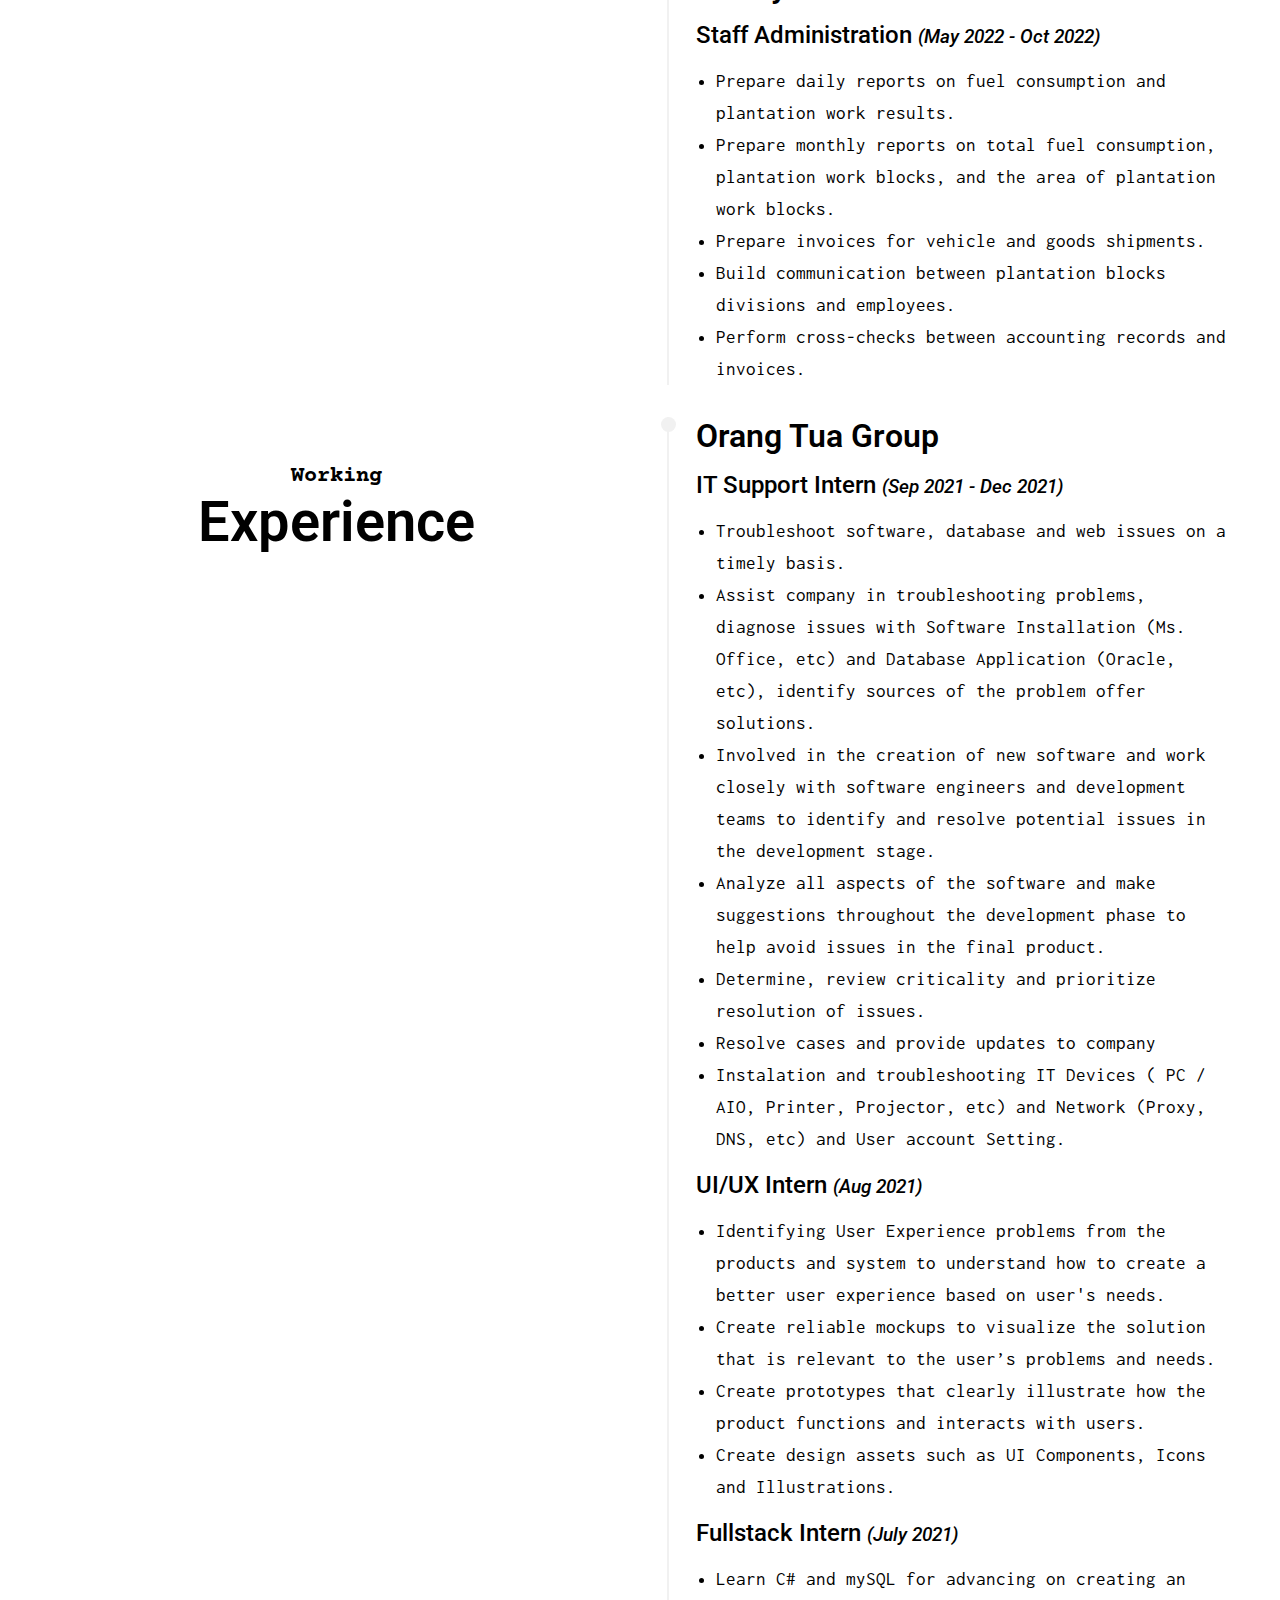
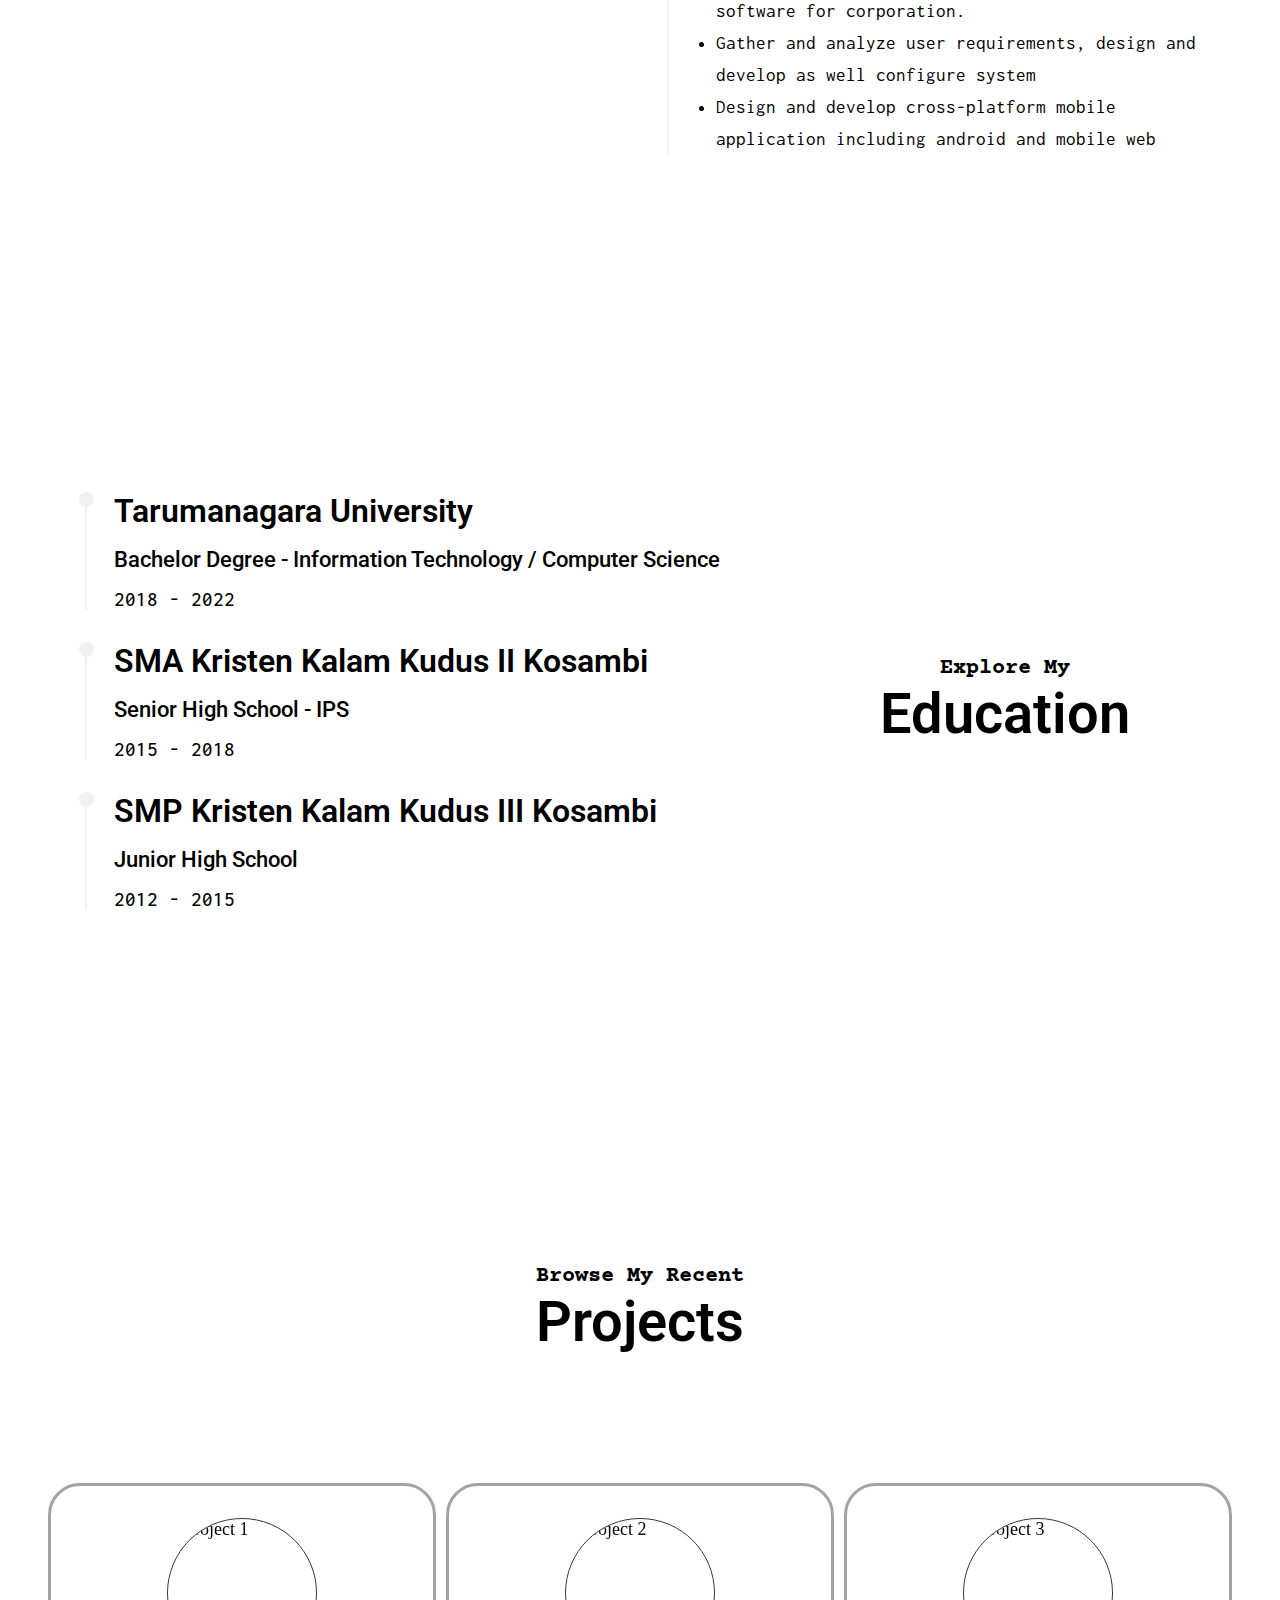
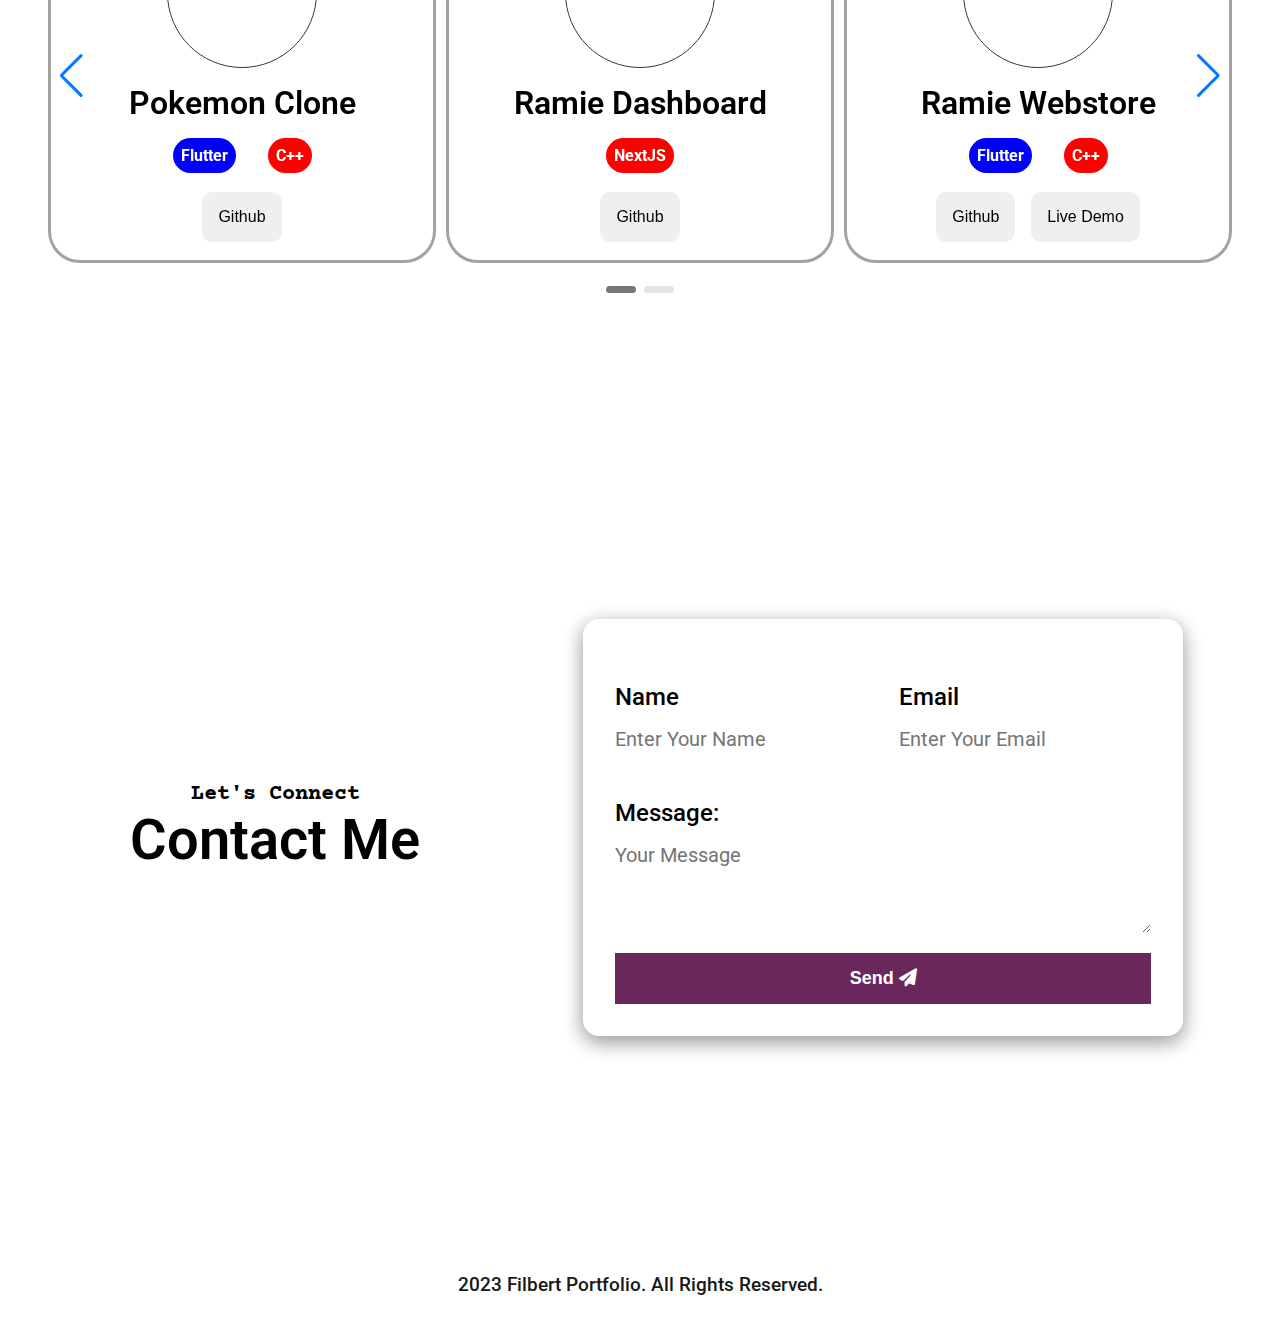
==== commit ecdb3a03: "-" ====
--- a/index.html
+++ b/index.html
@@ -3,7 +3,8 @@
   <head>
     <meta charset="UTF-8" />
     <meta name="viewport" content="width=device-width, initial-scale=1.0" />
-    <meta name="description" content="Portfolio Website">
+    <meta name="description" content="Portfolio Website" />
+
     <link rel="stylesheet" href="style.css" />
     <link rel="stylesheet" href="mediaqueries.css" />
     <link
@@ -14,47 +15,33 @@
       rel="stylesheet"
       href="https://unpkg.com/swiper/swiper-bundle.min.css"
     />
+    <link
+      rel="stylesheet"
+      href="https://cdnjs.cloudflare.com/ajax/libs/font-awesome/6.5.1/css/all.min.css"
+    />
 
     <title>Personal Portfolio</title>
   </head>
+
   <body>
     <header>
-      <div class="desktop-nav">
-        <a href="#" class="logo">
-          <h2 class="text-title">FS.</h2>
-        </a>
-        <nav class="nav-links">
-          <li>
-            <a href="#about" class="link">About</a>
-          </li>
-          <li>
-            <a href="#experience" class="link">Experience</a>
-          </li>
-          <li>
-            <a href="#education" class="link">Education</a>
-          </li>
-          <li>
-            <a href="#projects" class="link">Projects</a>
-          </li>
-          <li>
-            <a href="#contact" class="link">Contact</a>
-          </li>
-          <li>
-            <i class="btn ri-contrast-2-fill" id="toggleThemeButton"></i>
-          </li>
-        </nav>
-        <script>
-          window.addEventListener("scroll", function () {
-            var header = document.querySelector("header");
-            header.classList.toggle("sticky", window.scrollY > 0);
-          });
-        </script>
-      </div>
-
-      <div class="mobile-nav">
-        <a href="/" class="logo">
-          <h2 class="text-title">FS.</h2>
-        </a>
+      <nav class="desktop-nav">
+        <a class="logo-title" href="#hero">FS.</a>
+
+        <div class="nav-links">
+          <a href="#about" class="link">About</a>
+          <a href="#experience" class="link">Experience</a>
+          <a href="#education" class="link">Education</a>
+          <a href="#projects" class="link">Projects</a>
+          <a href="#contact" class="link">Contact</a>
+
+          <i class="btn ri-contrast-2-fill" id="toggleThemeButton"></i>
+        </div>
+      </nav>
+
+      <nav class="mobile-nav">
+        <a class="logo-title" href="#">FS.</a>
+
         <div class="hamburger-menu">
           <div class="hamburger-icon" onclick="toggleMenu()">
             <span></span>
@@ -64,48 +51,56 @@
 
           <ul class="menu-links">
             <li>
-              <nav class="nav-links">
-                <a href="#about" class="link">About</a>
-                <a href="#experience" class="link">Experience</a>
-                <a href="#education" class="link">Education</a>
-                <a href="#projects" class="link">Projects</a>
-                <a href="#contact" class="link">Contact</a>
-              </nav>
+              <a href="#about" class="link">About</a>
+            </li>
+
+            <li>
+              <a href="#experience" class="link">Experience</a>
+            </li>
+
+            <li>
+              <a href="#education" class="link">Education</a>
+            </li>
+
+            <li>
+              <a href="#projects" class="link">Projects</a>
+            </li>
+
+            <li>
+              <a href="#contact" class="link">Contact</a>
             </li>
           </ul>
-
           <i class="btn ri-contrast-2-fill" id="toggleThemeButton"></i>
         </div>
-
-        <script>
-          window.addEventListener("scroll", function () {
-            var header = document.querySelector("header");
-            header.classList.toggle("sticky", window.scrollY > 0);
-          });
-        </script>
-      </div>
+      </nav>
+
+      <script>
+        window.addEventListener("scroll", function () {
+          var header = document.querySelector("header");
+          header.classList.toggle("sticky", window.scrollY > 0);
+        });
+      </script>
     </header>
 
-    <div class="hero" id="home">
-      <div class="home-container">
+    <section id="hero">
+      <div class="hero-container">
         <div class="hero-section">
-          <h2 class="welcome-text">HI THERE !</h2>
-          <h1 class="header-title">I'M FILBERT</h1>
-
-          <!-- <h3 class="header-jobs">
+          <h1 class="welcome-text">HI THERE !</h1>
+          <h2 class="header-title">I'M FILBERT</h2>
+
+          <h3 class="header-jobs">
             IT Support / Front End Dev / Bussiness Owner
-          </h3> -->
-
-          <div class="description">
-            <p>
-              Lorem ipsum dolor sit amet consectetur adipisicing elit. Hic quis
-              reprehenderit et laborum, rem, dolore eum quod voluptate
-              exercitationem nobis, nihil esse debitis maxime facere minus sint
-              delectus velit in eos quo officiis explicabo deleniti dignissimos.
-              Eligendi illum libero dolorum cum laboriosam corrupti quidem,
-              reiciendis ea magnam? Nulla, impedit fuga!
-            </p>
-          </div>
+          </h3>
+        </div>
+
+        <div class="hero-description">
+          <p>
+            Graduated from Tarumanagara University majoring in Information
+            System. Currently as a freelancer. Passionate in Front End
+            Development and Hardware Support. An enthusiastic person who is
+            always eager to learn new things. Have a good communication skill
+            and able to work in a team.
+          </p>
 
           <button
             class="dw-btn"
@@ -114,83 +109,70 @@
             Download My CV
           </button>
         </div>
-
-        <div class="hero-image">
-          <div class="image">
-            <img src="images/profile.webp" alt="" loading="lazy" />
-          </div>
-        </div>
-      </div>
-    </div>
+      </div>
+
+      <div class="hero-image">
+        <img src="assets/hero img/profile.webp" alt="" loading="lazy" />
+      </div>
+    </section>
 
     <section id="about">
       <div class="title-container">
-        <h4 class="tags">Get To Know More</h4>
+        <h1 class="tags">Get To Know More</h1>
         <h1 class="title">About Me</h1>
       </div>
 
-      <div class="about-content">
-        <div class="section__pic-container">
-          <img
-            src="./images/profile-2.webp"
-            alt="Profile picture"
-            class="about-pic"
-            loading="lazy"
-          />
-        </div>
-
-        <div class="container">
-          <div class="container-about">
-            <div class="about-container">
-              <img
-                src="./images/experience.webp"
-                alt="Experience icon"
-                class="icon"
-              />
-
-              <h2 class="content-title">Experiences</h2>
-              <p class="content-description">
+      <div class="about-container">
+        <img
+          src="./assets/profile-2.webp"
+          alt="Profile picture"
+          class="about-pic"
+          loading="lazy"
+        />
+
+        <div class="about-content">
+          <div class="container">
+            <div class="container-card">
+              <img
+                src="./assets/icons/experience.webp"
+                alt="Experience icon"
+                class="icon"
+              />
+
+              <h2 class="card-title">Experiences</h2>
+              <p class="card-description">
                 1+ years <br />Administration, IT Support <br />
                 Front End Dev, Financial Consultant
               </p>
             </div>
 
-            <div class="about-container">
-              <img
-                src="./images/education.webp"
+            <div class="container-card">
+              <img
+                src="./assets/icons/education.webp"
                 alt="Education icon"
                 class="icon"
               />
 
-              <h2 class="content-title">Educations</h2>
-              <p class="content-description">
+              <h2 class="card-title">Educations</h2>
+              <p class="card-description">
                 B.Sc. Bachelors Degree <br />Tarumanagara University <br />
                 2018 - 2022
               </p>
             </div>
           </div>
 
-          <div class="about-description">
-            <p class="description">
-              Lorem ipsum dolor sit amet consectetur adipisicing elit. Hic quis
-              reprehenderit et laborum, rem, dolore eum quod voluptate
-              exercitationem nobis, nihil esse debitis maxime facere minus sint
-              delectus velit in eos quo officiis explicabo deleniti dignissimos.
-              Eligendi illum libero dolorum cum laboriosam corrupti quidem,
-              reiciendis ea magnam? Nulla, impedit fuga!
+          <!-- <div class="about-description">
+            <p>
+              Been working at Orang Tua Group as UI/UX Designer and Fullstack
+              Developer. Also been working as an IT Support for maintaining
+              problems occured in company. I'm also been working as an
+              administration at PT. Vysco Indo Pratama, and as a Financial
+              Consultant at Saltpartners Group.
             </p>
-          </div>
-        </div>
-      </div>
-
-      <img
-        src="./assets/icon-down.webp"
-        alt="Arrow icon"
-        class="icon-arrow"
-        onclick="location.href='./#experience'"
-      />
+          </div> -->
+        </div>
+      </div>
     </section>
-
 
     <section id="experience">
       <div class="title-container">
@@ -198,66 +180,30 @@
         <h1 class="title">Experience</h1>
       </div>
 
-      <div class="experience-content">
-        <div class="experience-details-container">
-          <div class="experience-title">
-            <h2 class="sub-title">Frontend Development</h2>
-          </div>
+      <div class="experience-container">
+        <div class="experience-card">
+          <h2 class="dev-title">Frontend Development</h2>
 
           <div class="list-experience">
             <article>
               <img
-                src="./assets/checkmark.webp"
-                alt="Experience icon"
-                class="icon"
+                src="./assets/icons/checkmark.webp"
+                alt="Experience icon"
+                class="icon"
+                loading="lazy"
               />
               <div class="name-Program">
-                <h3 class="program">HTML/CSS</h3>
-                <p class="ability">Intermediate</p>
+                <h3 class="program">React</h3>
+                <p class="ability">Basic</p>
               </div>
             </article>
 
             <article>
               <img
-                src="./assets/checkmark.webp"
-                alt="Experience icon"
-                class="icon"
-              />
-              <div class="name-Program">
-                <h3 class="program">React JS</h3>
-                <p class="ability">Basic</p>
-              </div>
-            </article>
-
-            <article>
-              <img
-                src="./assets/checkmark.webp"
-                alt="Experience icon"
-                class="icon"
-              />
-              <div class="name-Program">
-                <h3 class="program">React Native</h3>
-                <p class="ability">Basic</p>
-              </div>
-            </article>
-
-            <article>
-              <img
-                src="./assets/checkmark.webp"
-                alt="Experience icon"
-                class="icon"
-              />
-              <div class="name-Program">
-                <h3 class="program">Flutter</h3>
-                <p class="ability">Basic</p>
-              </div>
-            </article>
-
-            <article>
-              <img
-                src="./assets/checkmark.webp"
-                alt="Experience icon"
-                class="icon"
+                src="./assets/icons/checkmark.webp"
+                alt="Experience icon"
+                class="icon"
+                loading="lazy"
               />
               <div class="name-Program">
                 <h3 class="program">Next JS</h3>
@@ -267,92 +213,103 @@
 
             <article>
               <img
-                src="./assets/checkmark.webp"
-                alt="Experience icon"
-                class="icon"
+                src="./assets/icons/checkmark.webp"
+                alt="Experience icon"
+                class="icon"
+                loading="lazy"
               />
               <div class="name-Program">
-                <h3 class="program">Next JS</h3>
+                <h3 class="program">Bootstrap</h3>
                 <p class="ability">Basic</p>
               </div>
             </article>
           </div>
         </div>
 
-        <div class="experience-details-container">
-          <div class="experience-title">
-            <h2 class="sub-title">Backend Development</h2>
-          </div>
+        <div class="experience-card">
+          <h2 class="dev-title">Backend Development</h2>
 
           <div class="list-experience">
             <article>
               <img
-                src="./assets/checkmark.webp"
-                alt="Experience icon"
-                class="icon"
+                src="./assets/icons/checkmark.webp"
+                alt="Experience icon"
+                class="icon"
+                loading="lazy"
               />
               <div class="name-Program">
-                <h3 class="program">HTML/CSS</h3>
-                <p class="ability">Intermediate</p>
+                <h3 class="program">Firebase</h3>
+                <p class="ability">Basic</p>
               </div>
             </article>
 
             <article>
               <img
-                src="./assets/checkmark.webp"
-                alt="Experience icon"
-                class="icon"
+                src="./assets/icons/checkmark.webp"
+                alt="Experience icon"
+                class="icon"
+                loading="lazy"
               />
               <div class="name-Program">
-                <h3 class="program">React JS</h3>
+                <h3 class="program">AWS</h3>
                 <p class="ability">Basic</p>
               </div>
             </article>
-
+          </div>
+        </div>
+
+        <div class="experience-card">
+          <h2 class="dev-title">Language</h2>
+
+          <div class="list-experience">
             <article>
               <img
-                src="./assets/checkmark.webp"
-                alt="Experience icon"
-                class="icon"
+                src="./assets/icons/checkmark.webp"
+                alt="Experience icon"
+                class="icon"
+                loading="lazy"
               />
               <div class="name-Program">
-                <h3 class="program">React Native</h3>
+                <h3 class="program">Javascript</h3>
                 <p class="ability">Basic</p>
               </div>
             </article>
 
             <article>
               <img
-                src="./assets/checkmark.webp"
-                alt="Experience icon"
-                class="icon"
+                src="./assets/icons/checkmark.webp"
+                alt="Experience icon"
+                class="icon"
+                loading="lazy"
               />
               <div class="name-Program">
-                <h3 class="program">Flutter</h3>
+                <h3 class="program">Typescript</h3>
                 <p class="ability">Basic</p>
               </div>
             </article>
 
             <article>
               <img
-                src="./assets/checkmark.webp"
-                alt="Experience icon"
-                class="icon"
+                src="./assets/icons/checkmark.webp"
+                alt="Experience icon"
+                class="icon"
+                loading="lazy"
               />
               <div class="name-Program">
-                <h3 class="program">Next JS</h3>
+                <h3 class="program">CSS</h3>
                 <p class="ability">Basic</p>
               </div>
             </article>
 
             <article>
               <img
-                src="./assets/checkmark.webp"
-                alt="Experience icon"
-                class="icon"
+                src="./assets/icons/checkmark.webp"
+                alt="Experience icon"
+                class="icon"
+                loading="lazy"
               />
               <div class="name-Program">
-                <h3 class="program">Next JS</h3>
+                <h3 class="program">Java</h3>
                 <p class="ability">Basic</p>
               </div>
             </article>
@@ -360,30 +317,265 @@
         </div>
       </div>
 
-      <img
-        src="./assets/icon-down.webp"
-        alt="Arrow icon"
-        class="icon-arrow"
-        onclick="location.href='./#projects'"
-      />
+      <div id="working">
+        <div class="title-container">
+          <h4 class="tags">Working</h4>
+          <h1 class="title">Experience</h1>
+        </div>
+
+        <div class="working-container">
+          <div class="skills-grid">
+            <div class="working">
+              <div class="line">
+                <div></div>
+              </div>
+              <div class="working-info">
+                <h4 class="working-title">Saltpartners Group</h4>
+                <div class="job">
+                  <p>
+                    Financial and Insurance Consultant
+                    <i style="font-size: 1.2rem">(Jun 2023 - Sep 2023)</i>
+                  </p>
+                  <h4 class="working-job">
+                    <ul>
+                      <li>
+                        Establish and maintain professional relationships and
+                        communication with others.
+                      </li>
+                      <li>
+                        Expand the team and build a strong team with a positive
+                        and effective leader.
+                      </li>
+                      <li>
+                        Hold a charity event every month as a way to express
+                        gratitude for the progress we have made and the
+                        development of the team.
+                      </li>
+                    </ul>
+                  </h4>
+                </div>
+              </div>
+            </div>
+
+            <div class="working">
+              <div class="line">
+                <div></div>
+              </div>
+              <div class="working-info">
+                <h4 class="working-title">PT. Uruz Solusi Teknologi</h4>
+                <div class="job">
+                  <p>
+                    IT Front End
+                    <i style="font-size: 1.2rem">(Nov 2022 - Apr 2023)</i>
+                  </p>
+                  <h4 class="working-job">
+                    <ul>
+                      <li>
+                        Develop mobile applications using ReactNative and
+                        websites using ReactJS.
+                      </li>
+                      <li>
+                        Communicate with leaders and UI/UX teams about changes
+                        to the UI.
+                      </li>
+                      <li>
+                        Build communication between divisions with leaders.
+                      </li>
+                      <li>Fix software bugs that are found.</li>
+                    </ul>
+                  </h4>
+                </div>
+              </div>
+            </div>
+
+            <div class="working">
+              <div class="line">
+                <div></div>
+              </div>
+              <div class="working-info">
+                <h4 class="working-title">PT. Vysco Indo Pratama</h4>
+                <div class="job">
+                  <p>
+                    Staff Administration
+                    <i style="font-size: 1.2rem">(May 2022 - Oct 2022)</i>
+                  </p>
+                  <h4 class="working-job">
+                    <ul>
+                      <li>
+                        Prepare daily reports on fuel consumption and plantation
+                        work results.
+                      </li>
+                      <li>
+                        Prepare monthly reports on total fuel consumption,
+                        plantation work blocks, and the area of plantation work
+                        blocks.
+                      </li>
+                      <li>Prepare invoices for vehicle and goods shipments.</li>
+                      <li>
+                        Build communication between plantation blocks divisions
+                        and employees.
+                      </li>
+                      <li>
+                        Perform cross-checks between accounting records and
+                        invoices.
+                      </li>
+                    </ul>
+                  </h4>
+                </div>
+              </div>
+            </div>
+
+            <div class="working">
+              <div class="line">
+                <div></div>
+              </div>
+              <div class="working-info">
+                <h4 class="working-title">Orang Tua Group</h4>
+
+                <div class="job">
+                  <p>
+                    IT Support Intern
+                    <i style="font-size: 1.2rem">(Sep 2021 - Dec 2021)</i>
+                  </p>
+                  <h4 class="working-job">
+                    <ul>
+                      <li>
+                        Troubleshoot software, database and web issues on a
+                        timely basis.
+                      </li>
+                      <li>
+                        Assist company in troubleshooting problems, diagnose
+                        issues with Software Installation (Ms. Office, etc) and
+                        Database Application (Oracle, etc), identify sources of
+                        the problem offer solutions.
+                      </li>
+                      <li>
+                        Involved in the creation of new software and work
+                        closely with software engineers and development teams to
+                        identify and resolve potential issues in the development
+                        stage.
+                      </li>
+                      <li>
+                        Analyze all aspects of the software and make suggestions
+                        throughout the development phase to help avoid issues in
+                        the final product.
+                      </li>
+                      <li>
+                        Determine, review criticality and prioritize resolution
+                        of issues.
+                      </li>
+                      <li>Resolve cases and provide updates to company</li>
+                      <li>
+                        Instalation and troubleshooting IT Devices ( PC / AIO,
+                        Printer, Projector, etc) and Network (Proxy, DNS, etc)
+                        and User account Setting.
+                      </li>
+                    </ul>
+                  </h4>
+                </div>
+
+                <div class="job">
+                  <p>
+                    UI/UX Intern <i style="font-size: 1.2rem">(Aug 2021)</i>
+                  </p>
+                  <h4 class="working-job">
+                    <ul>
+                      <li>
+                        Identifying User Experience problems from the products
+                        and system to understand how to create a better user
+                        experience based on user's needs.
+                      </li>
+                      <li>
+                        Create reliable mockups to visualize the solution that
+                        is relevant to the user’s problems and needs.
+                      </li>
+                      <li>
+                        Create prototypes that clearly illustrate how the
+                        product functions and interacts with users.
+                      </li>
+                      <li>
+                        Create design assets such as UI Components, Icons and
+                        Illustrations.
+                      </li>
+                    </ul>
+                  </h4>
+                </div>
+
+                <div class="job">
+                  <p>
+                    Fullstack Intern
+                    <i style="font-size: 1.2rem">(July 2021)</i>
+                  </p>
+                  <h4 class="working-job">
+                    <ul>
+                      <li>
+                        Learn C# and mySQL for advancing on creating an software
+                        for corporation.
+                      </li>
+                      <li>
+                        Gather and analyze user requirements, design and develop
+                        as well configure system
+                      </li>
+                      <li>
+                        Design and develop cross-platform mobile application
+                        including android and mobile web
+                      </li>
+                    </ul>
+                  </h4>
+                </div>
+              </div>
+            </div>
+          </div>
+        </div>
+      </div>
     </section>
 
     <section id="education">
       <div class="title-container">
-        <h4 class="tags">Discover My</h4>
-        <h1 class="title">Education Journey</h1>
-      </div>
-
-      <div class="education-content">
-        
-      </div>
-
-      <img
-        src="./assets/icon-down.webp"
-        alt="Arrow icon"
-        class="icon-arrow"
-        onclick="location.href='./#projects'"
-      />
+        <h4 class="tags">Explore My</h4>
+        <h1 class="title">Education</h1>
+      </div>
+
+      <div class="education-container">
+        <div class="skills-grid">
+          <div class="education">
+            <div class="line">
+              <div></div>
+            </div>
+            <div class="education-info">
+              <h4 class="education-title">Tarumanagara University</h4>
+              <p>Bachelor Degree - Information Technology / Computer Science</p>
+              <h4 class="education-years">2018 - 2022</h4>
+            </div>
+          </div>
+
+          <div class="education">
+            <div class="line">
+              <div></div>
+            </div>
+            <div class="education-info">
+              <h4 class="education-title">
+                SMA Kristen Kalam Kudus II Kosambi
+              </h4>
+              <p>Senior High School - IPS</p>
+              <h4 class="education-years">2015 - 2018</h4>
+            </div>
+          </div>
+
+          <div class="education">
+            <div class="line">
+              <div></div>
+            </div>
+            <div class="education-info">
+              <h4 class="education-title">
+                SMP Kristen Kalam Kudus III Kosambi
+              </h4>
+              <p>Junior High School</p>
+              <h4 class="education-years">2012 - 2015</h4>
+            </div>
+          </div>
+        </div>
+      </div>
     </section>
 
     <section id="projects">
@@ -392,182 +584,212 @@
         <h1 class="title">Projects</h1>
       </div>
 
-      <div class="project-content">
+      <div class="project-container">
         <div class="card-container">
-          <!-- <div class="swiper mySwiper">
+          <div class="swiper mySwiper">
             <div class="swiper-wrapper">
-              <div class="swiper-slide card">
-                <div
-                  class="card-content project-details-container color-container"
-                >
+              <div class="swiper-slide">
+                <div class="card-top">
                   <img
-                    src="./assets/Pokemon.webp"
+                    src="./assets/projects/Pokemon.png"
                     alt="Project 1"
                     class="project-img"
                   />
 
                   <h2 class="project-title">Pokemon Clone</h2>
-
-                  <span class="badge flutter">Flutter</span>
-                  <span class="badge c_plus">C++</span>
-
-                  <div class="btn-container">
-                    <button
-                      class="btn-color-2 project-btn"
-                      onclick="location.href='https://github.com/Frtsnts10/Pokemon_tugas', '_blank'"
-                      target="_blank"
-                    >
-                      Github
-                    </button>
-                    <button class="btn-color-2 project-btn">Live Demo</button>
+                  <div class="badge">
+                    <badge class="badge-icon flutter">Flutter</badge>
+                    <badge class="badge-icon c_plus">C++</badge>
                   </div>
                 </div>
-              </div>
-
-              <div class="swiper-slide card">
-                <div
-                  class="card-content project-details-container color-container"
-                >
+
+                <div class="card-button">
+                  <button
+                    class="btn-color-2 project-btn"
+                    onclick="location.href='https://github.com/Frtsnts10/Pokemon_tugas', '_blank'"
+                    target="_blank"
+                  >
+                    Github
+                  </button>
+                  <!-- <button class="btn-color-2 project-btn">Live Demo</button> -->
+                </div>
+              </div>
+
+              <div class="swiper-slide">
+                <div class="card-top">
                   <img
-                    src="./assets/Ramie.webp"
+                    src="./assets/projects/Ramie.png"
+                    alt="Project 2"
+                    class="project-img"
+                  />
+
+                  <h2 class="project-title">Ramie Dashboard</h2>
+                  <div class="badge">
+                    <badge class="badge-icon nextjs">NextJS</badge>
+                  </div>
+                </div>
+
+                <div class="card-button">
+                  <button
+                    class="btn-color-2 project-btn"
+                    onclick="location.href='https://github.com/Frtsnts10/Pokemon_tugas', '_blank'"
+                    target="_blank"
+                  >
+                    Github
+                  </button>
+                  <!-- <button class="btn-color-2 project-btn">Live Demo</button> -->
+                </div>
+              </div>
+
+              <div class="swiper-slide">
+                <div class="card-top">
+                  <img src="" alt="Project 3" class="project-img" />
+
+                  <h2 class="project-title">Ramie Webstore</h2>
+                  <div class="badge">
+                    <badge class="badge-icon flutter">Flutter</badge>
+                    <badge class="badge-icon c_plus">C++</badge>
+                  </div>
+                </div>
+
+                <div class="card-button">
+                  <button
+                    class="btn-color-2 project-btn"
+                    onclick="location.href='https://github.com/Frtsnts10/Pokemon_tugas', '_blank'"
+                    target="_blank"
+                  >
+                    Github
+                  </button>
+                  <button class="btn-color-2 project-btn">Live Demo</button>
+                </div>
+              </div>
+
+              <div class="swiper-slide">
+                <div class="card-top">
+                  <img
+                    src="./assets/projects/Pokemon.png"
                     alt="Project 1"
                     class="project-img"
                   />
 
-                  <h2 class="project-title">Admin Dashboard</h2>
-
-                  <span class="badge nextjs">Next JS</span>
-                  <span class="badge typescript">TypeScript</span>
-
-                  <div class="btn-container">
-                    <button
-                      class="btn-color-2 project-btn"
-                      onclick="location.href='https://github.com/Frtsnts10/Pokemon_tugas', '_blank'"
-                      target="_blank"
-                    >
-                      Github
-                    </button>
-                    <button class="btn-color-2 project-btn">Live Demo</button>
+                  <h2 class="project-title">Pokedex HTML Clone</h2>
+                  <div class="badge">
+                    <badge class="badge-icon html">HTML</badge>
+                    <badge class="badge-icon css">CSS</badge>
                   </div>
                 </div>
-              </div>
-
-              <div class="swiper-slide card">
-                <div
-                  class="card-content project-details-container color-container"
-                >
+
+                <div class="card-button">
+                  <button
+                    class="btn-color-2 project-btn"
+                    onclick="location.href='https://github.com/Frtsnts10/Pokemon_tugas', '_blank'"
+                    target="_blank"
+                  >
+                    Github
+                  </button>
+                  <button class="btn-color-2 project-btn">Live Demo</button>
+                </div>
+              </div>
+
+              <div class="swiper-slide">
+                <div class="card-top">
                   <img
-                    src="./assets/Ramie.webp"
+                    src="./assets/projects/Pokemon.png"
                     alt="Project 1"
                     class="project-img"
                   />
 
-                  <h2 class="project-title">Admin Dashboard</h2>
-
-                  <span class="badge nextjs">Next JS</span>
-                  <span class="badge typescript">TypeScript</span>
-
-                  <div class="btn-container">
-                    <button
-                      class="btn-color-2 project-btn"
-                      onclick="location.href='https://github.com/Frtsnts10/Pokemon_tugas', '_blank'"
-                      target="_blank"
-                    >
-                      Github
-                    </button>
-                    <button class="btn-color-2 project-btn">Live Demo</button>
+                  <h2 class="project-title">Pokedex HTML Clone</h2>
+                  <div class="badge">
+                    <badge class="badge-icon html">HTML</badge>
+                    <badge class="badge-icon css">CSS</badge>
                   </div>
                 </div>
-              </div>
-
-              <div class="swiper-slide card">
-                <div
-                  class="card-content project-details-container color-container"
-                >
+
+                <div class="card-button">
+                  <button
+                    class="btn-color-2 project-btn"
+                    onclick="location.href='https://github.com/Frtsnts10/Pokemon_tugas', '_blank'"
+                    target="_blank"
+                  >
+                    Github
+                  </button>
+                  <button class="btn-color-2 project-btn">Live Demo</button>
+                </div>
+              </div>
+
+              <div class="swiper-slide">
+                <div class="card-top">
                   <img
-                    src="./assets/Ramie.webp"
+                    src="./assets/projects/Pokemon.png"
                     alt="Project 1"
                     class="project-img"
                   />
 
-                  <h2 class="project-title">Admin Dashboard</h2>
-
-                  <span class="badge nextjs">Next JS</span>
-                  <span class="badge typescript">TypeScript</span>
-
-                  <div class="btn-container">
-                    <button
-                      class="btn-color-2 project-btn"
-                      onclick="location.href='https://github.com/Frtsnts10/Pokemon_tugas', '_blank'"
-                      target="_blank"
-                    >
-                      Github
-                    </button>
-                    <button class="btn-color-2 project-btn">Live Demo</button>
+                  <h2 class="project-title">Pokedex HTML Clone</h2>
+                  <div class="badge">
+                    <badge class="badge-icon html">HTML</badge>
+                    <badge class="badge-icon css">CSS</badge>
                   </div>
                 </div>
-              </div>
-            </div>
-          </div>
-
-          <div class="swiper-button-next"></div>
-          <div class="swiper-button-prev"></div>
-          <div class="swiper-pagination"></div> -->
-        </div>
-      </div>
-
-      <img
-        src="./assets/icon-down.webp"
-        alt="Arrow icon"
-        class="icon-arrow"
-        onclick="location.href='./#contact'"
-      />
+
+                <div class="card-button">
+                  <button
+                    class="btn-color-2 project-btn"
+                    onclick="location.href='https://github.com/Frtsnts10/Pokemon_tugas', '_blank'"
+                    target="_blank"
+                  >
+                    Github
+                  </button>
+                  <button class="btn-color-2 project-btn">Live Demo</button>
+                </div>
+              </div>
+            </div>
+
+            <div class="swiper-button-next"></div>
+            <div class="swiper-button-prev"></div>
+            <div class="swiper-pagination"></div>
+          </div>
+        </div>
+      </div>
     </section>
 
-    <!-- <section id="contact">
+    <section id="contact">
       <div class="title-container">
-        <h4 class="tags">Get in Touch</h4>
+        <h1 class="tags">Let's Connect</h1>
         <h1 class="title">Contact Me</h1>
       </div>
 
-      <div class="contact-content">
-        <div class="contact-info-container">
-          <img
-            src="./assets/gmail.png"
-            alt="Email icon"
-            class="icon contact-icon email-icon"
-          />
-          <p class="contact-link">
-            <a href="mailto:Filbert10.work@gmail.com"
-              >Filbert10.work@gmail.com</a
-            >
-          </p>
-        </div>
-
-        <div class="contact-info-container">
-          <img
-            src="./assets/linkedin.png"
-            alt="LinkedIn icon"
-            class="icon contact-icon"
-          />
-          <p class="contact-link">
-            <a href="https://www.linkedin.com/in/frtsnts10/">LinkedIn</a>
-          </p>
-        </div>
-      </div>
-
-      <img
-        src="./assets/icon-up.png"
-        alt="Arrow icon"
-        class="icon-arrow"
-        onclick="location.href='./#desktop-nav'"
-      />
-    </section> -->
-
-    <footer class="container">
+      <div class="contact-container">
+        <form action="#" method="post">
+          <div class="profile">
+            <div class="input-name">
+              <h2 class="contact-input">Name</h2>
+              <input type="text" name="name" placeholder="Enter Your Name" />
+            </div>
+
+            <div class="input-email">
+              <h2 class="contact-input">Email</h2>
+              <input type="email" name="name" placeholder="Enter Your Email" />
+            </div>
+          </div>
+
+          <div class="message">
+            <h2 class="contact-input">Message:</h2>
+            <textarea name="message" placeholder="Your Message"></textarea>
+          </div>
+        </form>
+
+        <button type="submit" class="btn">
+          Send <i class="fas fa-paper-plane"></i>
+        </button>
+      </div>
+    </section>
+
+    <footer id="footer">
       <h2 class="copyright">
-        2023 Filbert Portfolio. 
-        <br/>All Rights Reserved.
+        2023  Filbert Portfolio.
+        All Rights Reserved.
       </h2>
     </footer>
 
@@ -579,9 +801,6 @@
     <!-- Initialize Swiper -->
     <script>
       var swiper = new Swiper(".mySwiper", {
-        slidesPerView: 3,
-        spaceBetween: 30,
-        slidesPerGroup: 3,
         loop: true,
         pagination: {
           el: ".swiper-pagination",
@@ -595,12 +814,26 @@
         breakpoints: {
           0: {
             slidesPerView: 1,
+            slidesPerGroup: 1,
           },
-          520: {
+          500: {
+            slidesPerView: 1,
+            slidesPerGroup: 1,
+          },
+          768: {
             slidesPerView: 2,
+            spaceBetween: 10,
+            slidesPerGroup: 2,
           },
-          950: {
+          900: {
+            slidesPerView: 2,
+            spaceBetween: 10,
+            slidesPerGroup: 2,
+          },
+          1100: {
             slidesPerView: 3,
+            spaceBetween: 10,
+            slidesPerGroup: 3,
           },
         },
       });
--- a/style.css
+++ b/style.css
@@ -13,44 +13,12 @@
   scroll-behavior: smooth;
 }
 
-img {
-  border-radius: 100%;
-  width: 100%;
-  display: flex;
-}
-
-a {
-  text-decoration: none;
-  color: #181818;
-}
-
 body {
   transition: background-color 0.5s ease-in-out;
   background-color: #fff;
 }
 
 /* ======= Initial ======= */
-.nav-links {
-  font-family: "Poppins", sans-serif;
-  font-weight: 500;
-  font-size: 1.15rem;
-  list-style: none;
-  display: flex;
-  align-items: center;
-  gap: 3rem;
-}
-
-.container {
-  max-width: 1400px;
-  margin: auto;
-  padding: 2rem 2rem;
-  height: 100%;
-  position: relative;
-  grid-template-columns: repeat(2, 1fr);
-  align-items: center;
-  gap: 2rem;
-}
-
 header {
   top: 0;
   position: sticky;
@@ -67,7 +35,6 @@
 }
 
 .desktop-nav {
-  gap: 2rem;
   margin: auto;
   display: flex;
   max-width: 1400px;
@@ -76,323 +43,218 @@
   justify-content: space-between;
 }
 
-.logo {
-  font-size: 25px;
-  text-decoration: none;
-  font-weight: 600;
-}
-nav a {
-  font-size: 18px;
-  text-decoration: none;
-  gap: 10rem;
+.desktop-nav.sticky {
+  transition: 0.6;
+  background-color: #fff;
+  box-shadow: 0px 8px 10px rgba(0, 0, 0, 0.2);
+  z-index: 1000;
+}
+
+.mobile-nav {
+  gap: 2rem;
+  margin: auto;
+  display: none;
+  max-width: 1400px;
+  padding: 1rem 2rem;
+  align-items: center;
+  justify-content: space-between;
+}
+
+.mobile-nav.sticky {
+  transition: 0.6;
+  background-color: #fff;
+  box-shadow: 0px 8px 10px rgba(0, 0, 0, 0.2);
+  z-index: 1000;
 }
 
 section {
-  gap: 2rem;
-  margin: auto;
-  align-items: center;
-  min-height: 100%;
-  overflow: hidden;
-  max-width: 1400px;
-  padding: 8rem 2rem;
-}
-
-/* h1 */
-.title {
-  font-family: "Roboto", sans-serif;
-  font-weight: 600;
-  font-size: 3.5rem;
-  text-align: center;
-}
-
-.text-title {
-  font-family: "Roboto", serif;
-  font-weight: 600;
-  font-size: 2.5rem;
-  text-align: center;
-}
-/* h2 */
-.sub-title {
-  font-size: 2rem;
-  font-weight: 500;
-  text-align: center;
-  font-family: "Roboto", serif;
-}
-
-.project-title {
-  text-align: center;
-  font-family: "Roboto", serif;
-  font-weight: 500;
-  font-size: 2rem;
-  margin-top: 1rem;
-  margin-bottom: 1rem;
-}
-
-.content-title {
-  font-family: "Roboto", serif;
-  font-weight: 500;
-  font-size: 1.8rem;
-}
-
-/* h3 */
-.description {
-  font-family: "Poppins", sans-serif;
-  font-weight: 400;
-  font-size: 1rem;
-  line-height: 1.8rem;
-  margin-top: 1rem;
-  margin-bottom: 1rem;
-  color: #181818;
-}
-
-.contact-link {
-  font-family: "Roboto", sans-serif;
-  font-size: 1.4rem;
-}
-
-.content-description {
-  font-family: "Poppins", sans-serif;
-  font-weight: 400;
-  font-size: 1rem;
-  line-height: 1.8rem;
-  margin-top: 1rem;
-  margin-bottom: 1rem;
-}
-
-/* h4 */
-.tags {
-  font-family: "Courier Prime", sans-serif;
-  font-weight: 500;
-  font-size: 1.1rem;
-  text-align: center;
-  margin-top: 0.5rem;
-  margin-bottom: 0.5rem;
-}
-
-.copyright {
-  font-family: "Inconsolata", sans-serif;
-  font-weight: 500;
-  font-size: 1.2rem;
-}
-
-.btn {
-  font-size: 30px;
-  display: inline-block;
-  vertical-align: middle;
-  line-height: 1;
-  margin-right: 0.5rem;
-  cursor: pointer;
-}
-
-.hero {
-  gap: 2rem;
-  margin: auto;
-  min-height: 100%;
+  margin: auto;
   overflow: hidden;
   max-width: 1400px;
   padding: 2rem 2rem;
-}
-
-.home-container {
-  gap: 2rem;
-  width: 100%;
-  height: 82vh;
-  display: flex;
-  overflow: hidden;
-  margin-top: 1rem;
-  align-items: center;
-  margin-bottom: 1rem;
-  justify-content: space-around;
-}
-
-.about-content,
-.experience-content,
-.education-content,
-.project-content {
-  gap: 2rem;
-  height: 55vh;
-  display: flex;
-  overflow: hidden;
-  margin-top: 2rem;
-  padding: 1rem 1rem;
-  align-items: center;
-  margin-bottom: 2rem;
-  justify-content: space-around;
-}
-
-.contact-content {
-  gap: 2rem;
-  margin-top: 2rem;
-  margin-bottom: 2rem;
-}
-
-footer {
-  gap: 2rem;
-  height: 20vh;
-  margin: auto;
+  position: relative;
+  align-items: center;
+  box-sizing: border-box;
+}
+
+.title-container{
+  padding: 1rem;
+}
+/* h1 */
+.title {
+  font-family: "Roboto", sans-serif;
+  font-weight: 600;
+  font-size: 3.5rem;
+  text-align: center;
+}
+
+.tags {
+  font-family: "Courier Prime", sans-serif;
+  font-weight: 600;
+  font-size: 1.4rem;
+  text-align: center;
+}
+
+.welcome-text {
+  font-family: "Roboto", serif;
+  font-weight: 500;
+  font-size: 2rem;
+}
+
+.header-title {
+  font-family: "Roboto", sans-serif;
+  font-weight: 600;
+  font-size: 3.5rem;
+}
+
+.working-title {
+  font-family: "Roboto", sans-serif;
+  font-weight: 600;
+  font-size: 2rem;
+}
+
+.education-title {
+  font-family: "Roboto", sans-serif;
+  font-weight: 600;
+  font-size: 2rem;
+}
+
+.project-title {
+  font-family: "Roboto", sans-serif;
+  font-weight: 600;
+  font-size: 2rem;
+}
+/* h1 */
+
+/* h2 */
+.logo-title {
+  font-family: "Roboto", serif;
+  font-weight: 600;
+  font-size: 2.5rem;
+  text-align: center;
   color: #181818;
-  max-width: 1400px;
-  text-align: center;
-  padding: 2rem 2rem;
-}
-
-.experience-details-container {
-  gap: 2rem;
-  display: grid;
-  margin: auto;
-  height: 40vh;
-  width: 50%;
-  margin-top: 1rem;
-  margin-bottom: 1rem;
-  padding: 2rem 2rem;
-  border-radius: 2rem;
-  border: rgb(53, 53, 53) 0.1rem solid;
-  border-color: rgb(163, 163, 163);
-}
-
-.experience-title {
-  margin-top: 1rem;
-  margin-bottom: 1rem;
-  margin: auto;
-}
-
-.list-experience {
-  display: grid;
-  grid-template-columns: repeat(2, 1fr);
-  width: 100%;
-  flex-wrap: wrap;
-  flex-direction: row;
-  margin-top: 1rem;
-  margin-bottom: 1rem;
-  gap: 2.5rem;
-}
-
-.project-details-container {
-  margin: auto;
-  margin-top: 1rem;
-  margin-bottom: 1rem;
-  border-radius: 2rem;
-  border: rgb(53, 53, 53) 0.1rem solid;
-  border-color: rgb(163, 163, 163);
-  text-align: center;
-  width: 100%;
-  height: 26rem;
-}
-
-.project-details-container img {
-  width: 70%;
-  margin: auto;
-}
-
-.program {
-  font-family: "Roboto", sans-serif;
-  font-weight: 600;
-  font-size: 1.3rem;
-}
-
-.ability {
-  font-family: "Courier Prime", sans-serif;
+}
+
+.card-title {
+  font-family: "Roboto", serif;
+  font-weight: 600;
+  font-size: 2rem;
+  text-align: center;
+  color: #181818;
+}
+
+.card-description {
+  font-family: "Inconsolata", serif;
+  font-weight: 500;
+  font-size: 1.1rem;
+  line-height: 2rem;
+}
+
+.copyright {
+  font-family: "Roboto", sans-serif;
+  font-weight: 500;
+  font-size: 1.2rem;
+}
+
+.contact-input {
+  font-family: "Roboto", sans-serif;
+  font-weight: 500;
+  font-size: 1.5rem;
+}
+
+input,
+textarea {
+  font-family: "Roboto", sans-serif;
   font-weight: 400;
   font-size: 1rem;
 }
 
-.name-Program {
-  width: 8rem;
-}
-
-.dw-btn {
-  padding: 1rem 2rem;
+.working-job {
+  font-family: "Inconsolata", serif;
+  font-weight: 400;
   font-size: 1.2rem;
-  color: #fff;
-  background-color: #1d4ed8;
-  border-radius: 5px;
+}
+/* h2 */
+
+/* h3 */
+.header-jobs {
+  font-family: "Roboto", serif;
+  font-weight: 500;
+  font-size: 1.5rem;
+}
+
+.dev-title {
+  font-family: "Roboto", serif;
+  font-weight: 500;
+  font-size: 1.8rem;
+  text-align: center;
+}
+
+.working-info p {
+  font-family: "Roboto", serif;
+  font-weight: 500;
+  font-size: 1.5rem;
+}
+
+.education-info p {
+  font-family: "Roboto", serif;
+  font-weight: 500;
+  font-size: 1.4rem;
+}
+/* h3 */
+
+/* h4 */
+.link {
+  font-family: "Roboto", serif;
+  font-weight: 500;
+  font-size: 1.4rem;
+  text-align: center;
+  color: #181818;
+  text-decoration-line: none;
+}
+
+p {
+  font-family: "Inconsolata", serif;
+  font-weight: 400;
+  font-size: 1.3rem;
+}
+
+.education-years {
+  font-family: "Inconsolata", serif;
+  font-weight: 500;
+  font-size: 1.3rem;
+}
+/* h4 */
+
+/* Header */
+.logo-title {
+  text-decoration-line: none;
+}
+
+.nav-links {
+  width: 100%;
+  gap: 3rem;
+  display: flex;
+  justify-content: end;
+  align-items: center;
+  margin: auto;
+  list-style: none;
+}
+
+.nav-links .btn {
+  font-size: 30px;
   cursor: pointer;
-  transition: all 0.3s ease;
-}
-
-.btn-container {
-  display: flex;
-  justify-content: center;
-  margin-top: 1rem;
-  margin-bottom: 1rem;
-}
-
-.btn-color-1,
-.btn-color-2 {
-  border: rgb(53, 53, 53) 0.1rem solid;
-}
-
-.btn-color-1:hover,
-.btn-color-2:hover {
+}
+
+.hamburger-menu .btn {
+  order: -1;
+  font-size: 30px;
   cursor: pointer;
 }
 
-.btn-color-1,
-.btn-color-2:hover {
-  background: rgb(53, 53, 53);
-  color: white;
-}
-
-.btn-color-1:hover {
-  background: rgb(0, 0, 0);
-}
-
-.btn-color-2 {
-  background: none;
-}
-
-.btn-color-2:hover {
-  border: rgb(255, 255, 255) 0.1rem solid;
-}
-
-.btn-container {
-  gap: 1rem;
-}
-
-.icon-arrow {
-  position: relative;
-  right: -40rem;
-  bottom: -3rem;
-  margin: auto;
-  width: 3%;
-  cursor: pointer;
-}
-.icon-arrow-outside {
-  position: absolute;
-  right: -5rem;
-  bottom: 2.5rem;
-  margin: auto;
-  width: 3%;
-  cursor: pointer;
-}
-
-.icon-next {
-  margin: auto;
-  width: 3%;
-  cursor: pointer;
-}
-.icon {
-  margin: auto;
-  width: 20%;
-}
-
-.responsive {
-  background-color: red;
-  display: flex;
-}
-
-/* HAMBURGER MENU */
-
-.mobile-nav {
-  gap: 2rem;
-  margin: auto;
-  display: none;
-  max-width: 1400px;
-  padding: 1rem 2rem;
-  align-items: center;
-  justify-content: space-between;
-}
-
+/* Header */
+
+/* Hamburger Menu */
 .hamburger-menu {
   position: relative;
   align-items: center;
@@ -468,161 +330,192 @@
 .hamburger-icon span:first-child {
   transform: none;
 }
-
-/* ===== nav ===== */
-
-/* #desktop-nav {
+/* Hamburger Menu */
+
+#hero {
+  min-height: 92vh;
+  width: 100%;
+  position: relative;
+  display: grid;
+  grid-template-columns: 60% 40%;
+  padding-top: 6rem;
+}
+
+#about {
+  min-height: 92vh;
+  position: relative;
+  display: grid;
+  grid-template-columns: 30% 70%;
+  padding-top: 6rem;
+}
+
+#experience {
+  padding-top: 6rem;
+  min-height: 92vh;
+  position: relative;
+}
+
+#education {
+  min-height: 100vh;
+  position: relative;
+  display: grid;
+  grid-template-columns: 60% 40%;
+  padding-top: 6rem;
+}
+
+#working {
+  margin: auto;
+  position: relative;
+  display: grid;
+  grid-template-columns: repeat(2, 1fr);
+}
+
+#projects {
+  padding-top: 6rem;
+  min-height: 40vh;
+  position: relative;
+}
+
+#contact {
+  min-height: 92vh;
+  position: relative;
+  display: grid;
+  grid-template-columns: 40% 60%;
+  padding-top: 2rem;
+}
+
+.hero-container {
   gap: 2rem;
-  height: 40vh;
-  margin: auto;
-  display: flex;
-  max-width: 1400px;
-  padding: 2rem 2rem;
-  align-items: center;
-  justify-content: space-between;
-} */
-
-.nav-logo {
-  max-width: 100px;
-}
-
-.link a {
-  position: relative;
-  padding-bottom: 0.75rem;
-  color: #181818;
-}
-
-.link a::after {
-  content: "";
-  position: absolute;
-  height: 2px;
-  width: 0;
-  bottom: 0;
-  left: 0;
-  background-color: #181818;
-  transition: all 0.3s ease;
-}
-
-.link a:hover::after {
-  width: 70%;
-}
-
-/* ====== profile ====== */
-
-.hero-section {
-  width: 60%;
+  margin: auto;
+  overflow: hidden;
 }
 
 .hero-image {
-  width: 40%;
-}
-
-.header-title {
-  font-family: "Roboto", sans-serif;
-  font-weight: 600;
-  font-size: 3.5rem;
-  line-height: 4rem;
-  color: #181818;
-}
-
-.name {
-  -webkit-text-fill-color: transparent;
-  -webkit-text-stroke: 1px #181818;
-}
-
-.jobs {
-  font-family: "Roboto", sans-serif;
-  margin-bottom: 1rem;
-  color: #181818;
-  font-size: 3rem;
-  font-weight: 700;
-  line-height: 4rem;
-  position: relative;
-}
-.jobs:before {
-  content: "";
-  position: absolute;
-  top: 0;
-  left: 0;
-  height: 100%;
-  width: 100%;
-  background-color: #fff;
-  border-left: 2px solid #4070f4;
-  animation: animate 4s steps(10) infinite;
-}
-
-.header-description {
-  font-family: "Poppins", sans-serif;
-  font-weight: 500;
-  font-size: 1.1rem;
-  margin-top: 1rem;
-  margin-bottom: 1rem;
-  line-height: 2rem;
-  color: #181818;
-}
-
-header .image {
-  margin: auto;
+  gap: 2rem;
+  margin: auto;
+  overflow: hidden;
 }
 
 .hero-image img {
-  width: 80%;
-  margin: auto;
-}
-
-@keyframes animate {
-  40%,
-  60% {
-    left: calc(100% + 4px);
-  }
-  100% {
-    left: 0%;
-  }
-}
-
-/* ===== About ====== */
-
-.section__pic-container {
-  margin: auto;
-  padding: 1rem;
-}
-
-.section__pic-container img {
-  margin: auto;
+  width: 400px;
+  height: 400px;
   border-radius: 100%;
 }
 
-.container-about {
-  display: flex;
+.welcome-text,
+.header-title,
+.header-jobs {
+  padding: 0.2rem 1rem;
+}
+
+.hero-description {
   padding: 1rem 1rem;
-  margin-top: 1rem;
-  margin-bottom: 1rem;
-  justify-content: space-around;
+  line-height: 1.8rem;
+}
+
+.dw-btn {
+  margin-top: 2rem;
+  margin-bottom: 2rem;
+  padding: 1rem 2rem;
+  font-size: 1.2rem;
+  color: #fff;
+  background-color: #1d4ed8;
+  border-radius: 5px;
+  cursor: pointer;
+}
+
+.about-content {
+  margin: auto;
+}
+
+.about-container {
+  margin-top: 2rem;
+  margin-bottom: 2rem;
   gap: 2rem;
-}
-
-.about-container {
-  margin: auto;
-  height: 15rem;
+  overflow: hidden;
+  display: flex;
+  flex-direction: column;
+  align-items: center;
+}
+
+.about-container img {
+  width: 400px;
+  height: 400px;
+  border-radius: 100%;
+}
+
+.container {
+  display: flex;
+  padding: 1rem 0;
+}
+
+.container-card {
+  margin: 1rem;
+  width: 360px;
+  height: max-content;
   border-radius: 2rem;
   padding: 1rem 1rem;
-  gap: 1rem;
   border: rgb(53, 53, 53) 0.1rem solid;
   border-color: rgb(163, 163, 163);
   text-align: center;
 }
 
+.container-card img {
+  width: 50px;
+  height: 50px;
+}
+
 .about-description {
-  margin: auto;
-}
-
-/* ===== Experience ===== */
+  padding: 0 2rem;
+  line-height: 2rem;
+}
+
+#experience .title-container {
+  margin-top: 2rem;
+}
+
+.experience-container {
+  height: 100%;
+  align-items: center;
+  margin: auto;
+  gap: 1rem;
+  margin-top: 3rem;
+  margin-bottom: 3rem;
+  display: flex;
+  flex-direction: row;
+  padding: 1rem;
+}
+
+.experience-card {
+  gap: 2rem;
+  width: 400px;
+  height: 30vh;
+  display: flex;
+  flex-direction: column;
+  justify-content: space-between;
+  margin: auto;
+  padding: 1rem;
+  border-radius: 2rem;
+  border: rgb(53, 53, 53) 0.1rem solid;
+  border-color: rgb(163, 163, 163);
+}
+
+.sub-title {
+  margin: 1rem auto;
+}
+
+.list-experience {
+  display: grid;
+  grid-template-columns: repeat(2, 1fr);
+  width: 100%;
+  flex-wrap: wrap;
+  gap: 1rem;
+}
 
 article {
-  margin: auto;
-  display: flex;
-  width: 10rem;
-  justify-content: space-around;
+  display: flex;
+  align-items: center;
+  text-align: start;
   gap: 0.5rem;
 }
 
@@ -630,161 +523,345 @@
   cursor: default;
 }
 
-/* ====== Project ====== */
-
-.project-img {
-  border-radius: 0;
+.program {
+  font-family: "Roboto", sans-serif;
+  font-weight: 600;
+  font-size: 1.3rem;
+}
+
+.ability {
+  font-family: "Inconsolata", sans-serif;
+  font-weight: 400;
+  font-size: 1rem;
+}
+
+.name-Program {
+  width: 100%;
+}
+
+#education .title-container {
+  order: 1;
+}
+
+#projects .title-container {
+  margin-top: 2rem;
+}
+
+.skills-grid {
+  display: grid;
+  /* grid-template-columns: 40% 60%; */
+  grid-template-columns: repeat(auto-fit, minmax(350px, 1fr));
+  gap: 0rem;
+  margin: auto;
+}
+
+.education-container {
+  padding: 1rem;
+  width: 100%;
+  align-items: center;
+  margin: auto;
+  gap: 1rem;
+  display: flex;
+  flex-direction: column;
+}
+
+.education {
+  display: flex;
+  gap: 1rem;
+  width: 100%;
   padding-top: 1rem;
+  padding-bottom: 1rem;
+}
+
+.education .line {
+  padding: 0 0.7rem;
+}
+
+.education .line div {
+  width: 2px;
+  height: 100%;
+  background: #f1f1f1;
+  position: relative;
+}
+
+.education-info p {
+  margin: 1rem 0 1rem;
+}
+
+/* The dot on the line */
+.education .line div:before {
+  content: "";
+  width: 15px;
+  height: 15px;
+  background: #f1f1f1;
+  border-radius: 50%;
+  position: absolute;
+  left: -6px;
+}
+
+#working .title-container {
+  margin: auto;
+}
+
+.working-container {
+  padding: 1rem;
+  align-items: center;
+  margin: auto;
+  gap: 1rem;
+  display: flex;
+  flex-direction: column;
+}
+
+.working {
+  display: flex;
+  gap: 1rem;
+  padding-top: 1rem;
+  padding-bottom: 1rem;
+}
+
+.working .line {
+  padding: 0 0.7rem;
+}
+
+.working .line div {
+  width: 2px;
+  height: 100%;
+  background: #f1f1f1;
+  position: relative;
+}
+
+.working-info p {
+  margin: 1rem 0 1rem;
+}
+
+/* The dot on the line */
+.working .line div:before {
+  content: "";
+  width: 15px;
+  height: 15px;
+  background: #f1f1f1;
+  border-radius: 50%;
+  position: absolute;
+  left: -6px;
+}
+
+.working-job {
+  margin-left: 1.2rem;
+  line-height: 2rem;
+  list-style-position: outside;
+}
+
+.project-container {
+  margin: auto;
+  display: flex;
+  margin-top: 4rem;
+  position: relative;
+  align-items: center;
+  margin-bottom: 4rem;
+  padding: 1rem;
+}
+
+.card-container {
+  width: 100%;
+  height: max-content;
+  position: relative;
+}
+
+.card-top {
+  padding-top: 1rem;
+  padding-bottom: 1rem;
+}
+
+.project-title {
+  text-align: center;
+  margin: 1rem;
+}
+
+.badge {
+  text-align: center;
+  display: flex;
+  flex-direction: row;
+  justify-content: center;
+  margin: auto;
+  width: max-content;
+  gap: 2rem;
+}
+
+.badge-icon {
+  align-items: center;
+  margin: auto;
+  padding: 0.5rem;
+  color: white;
+  font-size: 1rem;
+  font-family: "Roboto", sans-serif;
+  font-weight: bold;
+  border-radius: 100px;
+
+  text-align: center;
+}
+
+.flutter {
+  background-color: blue;
+}
+
+.c_plus {
+  background-color: red;
+}
+
+.nextjs {
+  background-color: red;
+}
+
+.typescript {
+  background-color: red;
+}
+
+.swiper {
+  width: 100%;
+  height: 450px;
+  padding: 5rem;
+}
+
+.swiper-wrapper {
+  height: max-content;
+}
+
+.swiper-wrapper .swiper-slide {
+  font-size: 18px;
+  display: flex;
+  flex-direction: column;
+  justify-content: center;
+  align-items: center;
+
+  border-radius: 2rem;
+  border: rgb(53, 53, 53) 0.2rem solid;
+  border-color: rgb(163, 163, 163);
+  height: 380px;
+  padding: 1rem;
+  margin: auto;
+  margin-top: 2rem;
+  margin-bottom: 2rem;
+}
+
+.swiper-slide img {
+  display: block;
+  border-radius: 100%;
+  margin: auto;
+  border: rgb(53, 53, 53) 0.1rem solid;
+
+  width: 150px;
+  height: 150px;
+  object-fit: cover;
+}
+
+.card-button {
+  margin: auto;
+  width: 100%;
+  display: flex;
+  justify-content: center;
+  gap: 1rem;
 }
 
 .project-btn {
-  padding: 1rem 1rem;
+  padding: 1rem;
+  width: max-content;
   font-size: 1rem;
   border-radius: 10px;
-  width: 8rem;
   cursor: pointer;
   color: black;
   border-color: rgb(163, 163, 163);
 }
 
-.badge {
-  margin: auto;
-  padding: 0.5rem;
-  color: white;
-  font-size: 0.7rem;
-  font-weight: bold;
-  border-radius: 100px;
-}
-
-.flutter {
-  background-color: blue;
-}
-
-.c_plus {
-  background-color: red;
-}
-
-.nextjs {
-  background-color: red;
-}
-
-.typescript {
-  background-color: red;
-}
-
-body {
-  font-family: sans-serif;
-}
-
-.swiper {
-  width: 80%;
-  gap: 2rem;
-  margin: 1rem;
-}
-
-.card-container {
-  width: 100%;
-  position: relative;
-  display: flex;
-  align-items: center;
-}
-
-.card {
-  width: 100%;
-}
-
-.swiper-pagination-bullet {
+.swiper-pagination {
+  position: relative;
+  display: flex;
+  justify-content: center;
+}
+
+.swiper-pagination-horizontal.swiper-pagination-bullets
+  .swiper-pagination-bullet {
   height: 7px;
   width: 30px;
   border-radius: 25px;
   background: #777;
 }
 
-/* ===== Contact ====== */
-
-.contact-info-container {
-  width: 10vw;
-  display: flex;
-  align-items: center;
-  justify-content: center;
-  gap: 0.5rem;
-  margin: 1rem;
-}
-
-.contact-icon {
-  width: 2rem;
-  cursor: default;
-}
-
-.email-icon {
-  width: 2rem;
-  cursor: default;
-}
-
-/* ===== Copyright ===== */
+.contact-container {
+  position: relative;
+  margin: auto;
+  padding: 2rem;
+  width: 600px;
+  border-radius: 16px;
+  box-shadow: 0 6px 20px rgba(0, 0, 0, 0.3), 0 6px 20px rgba(0, 0, 0, 0.15);
+}
+
+form {
+  position: relative;
+  margin: auto;
+}
+
+.profile {
+  display: grid;
+  grid-template-columns: repeat(2, 1fr);
+  gap: 2rem;
+  padding-top: 1rem;
+  padding-bottom: 1rem;
+}
+
+.message {
+  padding-top: 1rem;
+  padding-bottom: 1rem;
+}
+
+.input-name h2,
+.input-email h2,
+.message h2 {
+  margin-top: 1rem;
+  margin-bottom: 1rem;
+}
+
+.contact-container input {
+  outline: none;
+  font-size: 20px;
+  width: 100%;
+  display: inline-block;
+  box-sizing: border-box;
+  border: none;
+  transition: 0.3s ease;
+}
+
+textarea {
+  font-size: 20px;
+  width: 100%;
+  height: 10vh;
+}
+
+.contact-container button {
+  font-size: 18px;
+  color: #fff;
+  width: 100%;
+  background: #69275c;
+  font-weight: 600;
+  transition: 0.3s ease;
+  padding: 14px 15px;
+  border: 1px solid #69275c;
+  cursor: pointer;
+}
+
+footer {
+  gap: 2rem;
+  margin: auto;
+  color: #181818;
+  max-width: 1400px;
+  text-align: center;
+  padding: 2rem 2rem;
+}
+
 .copyright {
   margin: auto;
 }
 
-/* ===== Dark Mode ===== */
-
-.darkMode {
-  transition: background-color 0.5s ease-in-out;
-  background-color: #181818;
-  color: #fff;
-  content: "";
-  background-image: url("images/moon-icon.svg");
-}
-
-/* .darkMode #darkModeLogo {
-  display: none;
-}
-.darkMode #lightModeLogo {
-  display: block;
-} */
-
-.darkMode .nav-links a {
-  color: #fff;
-}
-
-.darkMode header {
-  background-color: transparent;
-}
-
-.darkMode header.sticky {
-  transition: 0.6;
-  background-color: black;
-  box-shadow: 0px 8px 10px rgba(82, 82, 82, 0.2);
-  z-index: 1000;
-}
-
-.darkMode .header-title,
-.darkMode .title,
-.darkMode .text-title,
-.darkMode .sub-title,
-.darkMode .project-title,
-.darkMode .content-title,
-.darkMode .description,
-.darkMode .about-description,
-.darkMode .header-description,
-.darkMode .contact-link a,
-.darkMode .project-btn,
-.darkMode .jobs {
-  color: #fff;
-}
-
-.darkMode .copyright {
-  margin: auto;
-  padding: 1rem;
-  color: #fff;
-  text-align: center;
-}
-
-.darkMode .jobs:before {
-  background-color: #181818;
-}
-
-.darkMode .name {
-  -webkit-text-fill-color: transparent;
-  -webkit-text-stroke: 1px #fff;
-}
+/* Dark Mode */
+
+
+
--- a/mediaqueries.css
+++ b/mediaqueries.css
@@ -1,411 +1,1907 @@
 @media screen and (max-width: 1200px) {
+  /* ======= Initial ======= */
+  header {
+    top: 0;
+    position: sticky;
+    transition: 0.6s;
+    background-color: transparent;
+    z-index: 100;
+  }
+
+  header.sticky {
+    transition: 0.6;
+    background-color: #fff;
+    box-shadow: 0px 8px 10px rgba(0, 0, 0, 0.2);
+    z-index: 1000;
+  }
+
+  .desktop-nav {
+    gap: 2rem;
+    margin: auto;
+    display: flex;
+    max-width: 1400px;
+    padding: 1rem 2rem;
+    align-items: center;
+    justify-content: space-between;
+  }
+
+  .desktop-nav.sticky {
+    transition: 0.6;
+    background-color: #fff;
+    box-shadow: 0px 8px 10px rgba(0, 0, 0, 0.2);
+    z-index: 1000;
+  }
+
+  .mobile-nav {
+    gap: 2rem;
+    margin: auto;
+    display: none;
+    max-width: 1400px;
+    padding: 1rem 2rem;
+    align-items: center;
+    justify-content: space-between;
+  }
+
   section {
+    margin: auto;
+    overflow: hidden;
+    max-width: 1400px;
     padding: 2rem 2rem;
-    height: 100%;
-  }
-
-  .hero {
-    height: 100%;
-    padding: 2rem 4rem;
-  }
-
-  .hero-section {
-    width: 100%;
-  }
-
-  .home-container {
-    display: flex;
-    flex-direction: column;
-    height: 100%;
+    position: relative;
+    align-items: center;
+    box-sizing: border-box;
+  }
+
+  /* h1 */
+  .title {
+    font-size: 3.5rem;
+    text-align: center;
+  }
+
+  .tags {
+    font-size: 1.4rem;
+    text-align: center;
+  }
+
+  .welcome-text {
+    font-size: 2rem;
+  }
+
+  .header-title {
+    font-size: 3rem;
+  }
+  /* h1 */
+
+  /* h2 */
+  .logo-title {
+    font-size: 2.5rem;
+    text-align: center;
+    color: #181818;
+  }
+
+  .card-title {
+    font-size: 2rem;
+    text-align: center;
+    color: #181818;
+  }
+
+  .card-description {
+    font-size: 1.2rem;
+  }
+  /* h2 */
+
+  /* h3 */
+  .header-jobs {
+    font-size: 1.4rem;
+  }
+  /* h3 */
+
+  /* h4 */
+  .link {
+    font-size: 1.4rem;
+    text-align: center;
+    color: #181818;
+    text-decoration-line: none;
+  }
+
+  p {
+    font-size: 1.3rem;
+  }
+  /* h4 */
+
+  /* Header */
+  .logo-title {
+    text-decoration-line: none;
+  }
+
+  .nav-links ul {
+    gap: 2rem;
+    display: flex;
+    justify-content: space-between;
+    align-items: center;
+    margin: auto;
+    list-style: none;
+  }
+
+  .nav-links .btn {
+    font-size: 30px;
+    cursor: pointer;
+  }
+  /* Header */
+
+  #hero {
+    min-height: 92vh;
+    width: 100%;
+    position: relative;
+    display: grid;
+    grid-template-columns: 50% 50%;
+  }
+
+  #about {
+    min-height: 92vh;
+    position: relative;
+    display: grid;
+    grid-template-columns: 40% 60%;
+    padding-top: 4rem;
+  }
+
+  #experience {
+    min-height: 92vh;
+    position: relative;
+  }
+
+  #education {
+    min-height: 100vh;
+    position: relative;
+    display: grid;
+    grid-template-columns: 50% 50%;
+    padding-top: 6rem;
+  }
+
+  #working {
+    margin: auto;
+    position: relative;
+    display: flex;
+    flex-direction: column;
+  }
+
+  #projects {
+    padding-top: 6rem;
+    min-height: 100vh;
+    position: relative;
+  }
+
+  #contact {
+    min-height: 92vh;
+    position: relative;
+    display: flex;
+    flex-direction: column;
+    padding-top: 8rem;
+  }
+
+  .hero-container {
+    gap: 2rem;
+    margin: auto;
+    overflow: hidden;
   }
 
   .hero-image {
-    width: 40%;
-    order: -1;
-  }
-
-  .about-container {
-    height: 100%;
-  }
-
-  .about-content {
-    gap: 1rem;
-    height: 100%;
-    display: flex;
-    flex-direction: column;
-    margin: auto;
-  }
-
-  .section__pic-container {
-    padding: 1rem;
-  }
-
-  .section__pic-container img {
-    margin: auto;
+    gap: 2rem;
+    margin: auto;
+    overflow: hidden;
+  }
+
+  .hero-image img {
+    width: 400px;
+    height: 400px;
     border-radius: 100%;
-    width: 35%;
-  }
-
-  .container {
-    padding: 1rem 1rem;
-  }
-
-  .experience-details-container {
+  }
+
+  .welcome-text,
+  .header-title,
+  .header-jobs,
+  .hero-description {
+    padding: 0.2rem 1rem;;
+  }
+
+  .dw-btn {
     margin-top: 2rem;
     margin-bottom: 2rem;
-    width: 25rem;
+    padding: 1rem 2rem;
+    font-size: 1.2rem;
+    color: #fff;
+    background-color: #1d4ed8;
+    border-radius: 5px;
+    cursor: pointer;
+  }
+
+  .about-content {
+    margin: auto;
+  }
+
+  .about-container {
+    margin-top: 3rem;
+    margin-bottom: 3rem;
+    gap: 2rem;
+    overflow: hidden;
+    display: flex;
+    flex-direction: column;
+    align-items: center;
+  }
+
+  .about-container img {
+    width: 400px;
+    height: 400px;
+    border-radius: 100%;
+  }
+
+  .container {
+    width: max-content;
+    display: grid;
+    grid-template-columns: repeat(1, 1fr);
+    padding: 1rem 1rem;
+  }
+
+  .container-card {
+    margin: 1rem auto;
+    width: 380px;
+    height: max-content;
+    border-radius: 2rem;
+    padding: 1rem 1rem;
+    border: rgb(53, 53, 53) 0.1rem solid;
+    border-color: rgb(163, 163, 163);
+    text-align: center;
+  }
+
+  .container-card img {
+    width: 50px;
+    height: 50px;
+  }
+
+  .about-description {
+    padding: 0 5rem;
+  }
+
+  #experience .title-container {
+    margin-top: 2rem;
+  }
+
+  .experience-container {
     height: 100%;
+    align-items: center;
+    margin: auto;
+    gap: 1rem;
+    display: grid;
+    grid-template-columns: repeat(2, 1fr);
+    padding: 2rem;
+  }
+
+  .experience-card {
+    gap: 2rem;
+    width: 400px;
+    height: 30vh;
+    display: flex;
+    flex-direction: column;
+    margin: auto;
+    margin-top: 1rem;
+    margin-bottom: 1rem;
+    padding: 1rem;
+    border-radius: 2rem;
+    border: rgb(53, 53, 53) 0.1rem solid;
+    border-color: rgb(163, 163, 163);
+}
+
+  .sub-title {
+    margin: 1rem auto;
   }
 
   .list-experience {
     display: grid;
     grid-template-columns: repeat(2, 1fr);
+    width: 100%;
     flex-wrap: wrap;
-  }
-
-  .project-details-container {
-    width: 16rem;
-  }
-
-  .project-details-container img {
-    width: 70%;
-    margin: auto;
+    gap: 1rem;
+  }
+
+  article {
+    display: flex;
+    text-align: start;
+    gap: 0.5rem;
+  }
+
+  article .icon {
+    cursor: default;
+  }
+
+  #working .title-container {
+    margin: 1rem 1rem;
+  }
+  
+  .working-container {
+    padding: 1rem;
+    align-items: center;
+    margin: auto;
+    gap: 1rem;
+    display: flex;
+    flex-direction: column;
+  }
+  
+  .working {
+    display: flex;
+    gap: 1rem;
+    padding-top: 1rem;
+    padding-bottom: 1rem;
+  }
+  
+  .working .line {
+    padding: 0 0.7rem;
+  }
+  
+  .working .line div {
+    width: 2px;
+    height: 100%;
+    background: #f1f1f1;
+    position: relative;
+  }
+  
+  .working-info p {
+    margin: 1rem 0 1rem;
+  }
+  
+  /* The dot on the line */
+  .working .line div:before {
+    content: "";
+    width: 15px;
+    height: 15px;
+    background: #f1f1f1;
+    border-radius: 50%;
+    position: absolute;
+    left: -6px;
+  }
+  
+  .working-job {
+    margin-left: 1.2rem;
+    line-height: 2rem;
+    list-style-position: outside;
+  }
+
+  #projects .title-container {
+    margin-top: 2rem;
+  }
+
+  .education-container {
+    height: 100%;
+    align-items: center;
+    margin: auto;
+    gap: 1rem;
+    display: flex;
+    flex-direction: column;
+  }
+
+  .education-card {
+    gap: 2rem;
+    width: 400px;
+    height: 30vh;
+    display: flex;
+    flex-direction: column;
+    justify-content: space-between;
+    margin: auto;
+    padding: 2rem;
+    border-radius: 2rem;
+    border: rgb(53, 53, 53) 0.1rem solid;
+    border-color: rgb(163, 163, 163);
+  }
+
+  .list-education {
+    display: grid;
+    grid-template-columns: repeat(2, 1fr);
+    width: 100%;
+    flex-wrap: wrap;
+    gap: 1rem;
+  }
+
+  .project-container {
+    margin: auto;
+    height: 60vh;
+    display: flex;
+    margin-top: 4rem;
+    position: relative;
+    align-items: center;
+    margin-bottom: 4rem;
+  }
+
+  .card-top {
+    padding-top: 1rem;
+    padding-bottom: 1rem;
+  }
+
+  .project-title {
+    text-align: center;
+    margin: 1rem;
+  }
+
+  .badge {
+    text-align: center;
+    display: flex;
+    flex-direction: row;
+    justify-content: center;
+    margin: auto;
+    width: max-content;
+    gap: 2rem;
+  }
+
+  .badge-icon {
+    align-items: center;
+    margin: auto;
+    padding: 0.5rem;
+    color: white;
+    font-size: 1rem;
+    font-family: "Roboto", sans-serif;
+    font-weight: bold;
+    border-radius: 100px;
+
+    text-align: center;
+  }
+
+  .flutter {
+    background-color: blue;
+  }
+
+  .c_plus {
+    background-color: red;
+  }
+
+  .nextjs {
+    background-color: red;
+  }
+
+  .typescript {
+    background-color: red;
   }
 
   .swiper {
     width: 100%;
-    gap: 2rem;
-    margin: 1rem;
+    height: 450px;
+    padding: 5rem;
+  }
+
+  .swiper-wrapper .swiper-slide {
+    font-size: 18px;
+    display: flex;
+    flex-direction: column;
+    justify-content: center;
+    align-items: center;
+
+    border-radius: 2rem;
+    border: rgb(53, 53, 53) 0.2rem solid;
+    border-color: rgb(163, 163, 163);
+    height: max-content;
+    padding: 1rem;
+    margin: auto;
+    margin-top: 2rem;
+    margin-bottom: 2rem;
+  }
+
+  .swiper-slide img {
+    display: block;
+    border-radius: 100%;
+    margin: auto;
+    border: rgb(53, 53, 53) 0.1rem solid;
+
+    width: 150px;
+    height: 150px;
+    object-fit: cover;
+  }
+
+  .card-button {
+    margin: auto;
+    width: 100%;
+    display: flex;
+    justify-content: center;
+    gap: 1rem;
+  }
+
+  .project-btn {
+    padding: 1rem;
+    width: max-content;
+    font-size: 1rem;
+    border-radius: 10px;
+    cursor: pointer;
+    color: black;
+    border-color: rgb(163, 163, 163);
+  }
+
+  .swiper-pagination {
+    position: relative;
+    display: flex;
+    justify-content: center;
+  }
+
+  .swiper-pagination-horizontal.swiper-pagination-bullets
+    .swiper-pagination-bullet {
+    height: 7px;
+    width: 30px;
+    border-radius: 25px;
+    background: #777;
+  }
+
+  .contact-container {
+    position: relative;
+    margin: auto;
+    padding: 2rem;
+    width: 600px;
+    border-radius: 16px;
+    box-shadow: 0 6px 20px rgba(0, 0, 0, 0.3), 0 6px 20px rgba(0, 0, 0, 0.15);
+  }
+
+  form {
+    position: relative;
+    margin: auto;
+  }
+
+  .profile {
+    display: grid;
+    grid-template-columns: repeat(2, 1fr);
+    gap: 2rem;
+    padding-top: 1rem;
+    padding-bottom: 1rem;
+  }
+
+  .message {
+    padding-top: 1rem;
+    padding-bottom: 1rem;
+  }
+
+  .input-name h2,
+  .input-email h2,
+  .message h2 {
+    margin-top: 1rem;
+    margin-bottom: 1rem;
+  }
+
+  .contact-container input {
+    outline: none;
+    font-size: 20px;
+    width: 100%;
+    display: inline-block;
+    box-sizing: border-box;
+    border: none;
+    transition: 0.3s ease;
+  }
+
+  textarea {
+    font-size: 20px;
+    width: 100%;
+    height: 10vh;
+  }
+
+  .contact-container button {
+    font-size: 18px;
+    color: #fff;
+    width: 100%;
+    background: #69275c;
+    font-weight: 600;
+    transition: 0.3s ease;
+    padding: 14px 15px;
+    border: 1px solid #69275c;
+  }
+
+  footer {
+    gap: 2rem;
+    margin: auto;
+    color: #181818;
+    max-width: 1400px;
+    text-align: center;
+    padding: 2rem 2rem;
+  }
+
+  .copyright {
+    margin: auto;
   }
 }
 
-@media screen and (max-width: 968px) {
-  section {
-    padding: 2rem 2rem;
-    height: 100%;
-  }
+@media (min-width: 768px) and (max-width: 991px) {
+  /* ======= Initial ======= */
 
   .desktop-nav {
     display: none;
   }
+
   .mobile-nav {
-    display: flex;
     padding: 1rem 2rem;
-  }
-
-  .container {
-    padding: 0;
-  }
-
-  .about-content {
-    padding: 0;
-  }
-  .title-container {
-    padding-top: 7.5rem;
-  }
-
-  .home-container {
-    height: 100%;
-    padding: 0;
-  }
-
-  .hero {
+    display: flex;
+  }
+
+  section {
+    margin: auto;
+    overflow: hidden;
+    max-width: 1400px;
     padding: 2rem 2rem;
+    position: relative;
+    align-items: center;
+    box-sizing: border-box;
+  }
+
+  /* h1 */
+  .title {
+    font-size: 3.5rem;
+    text-align: center;
+  }
+
+  .tags {
+    font-size: 1.4rem;
+    text-align: center;
+  }
+
+  .welcome-text {
+    font-size: 2rem;
+  }
+
+  .header-title {
+    font-size: 3rem;
+  }
+  /* h1 */
+
+  /* h2 */
+  .logo-title {
+    font-size: 2.5rem;
+    text-align: center;
+    color: #181818;
+  }
+
+  .card-title {
+    font-size: 2rem;
+    text-align: center;
+    color: #181818;
+  }
+
+  .card-description {
+    font-size: 1.2rem;
+  }
+  /* h2 */
+
+  /* h3 */
+  .header-jobs {
+    font-size: 1.4rem;
+  }
+  /* h3 */
+
+  /* h4 */
+  .link {
+    font-size: 1.4rem;
+    text-align: center;
+    color: #181818;
+    text-decoration-line: none;
+  }
+
+  p {
+    font-size: 1.3rem;
+  }
+  /* h4 */
+
+  /* Header */
+  .logo-title {
+    text-decoration-line: none;
+  }
+
+  .nav-links ul {
+    gap: 2rem;
+    display: flex;
+    justify-content: space-between;
+    align-items: center;
+    margin: auto;
+    list-style: none;
+  }
+
+  .nav-links .btn {
+    font-size: 30px;
+    cursor: pointer;
+  }
+  /* Header */
+
+  #hero {
+    min-height: 92vh;
+    width: 100%;
+    position: relative;
+    display: grid;
+    grid-template-columns: repeat(1, 1fr);
+  }
+
+  #about {
+    min-height: 92vh;
+    position: relative;
+    display: grid;
+    grid-template-columns: 40% 60%;
+    padding-top: 4rem;
+  }
+
+  #education {
+    min-height: 100vh;
+    position: relative;
+    display: grid;
+    grid-template-columns: 40% 60%;
+    padding-top: 6rem;
+  }
+
+  .hero-container {
+    gap: 2rem;
+    margin: auto;
+    overflow: hidden;
   }
 
   .hero-image {
-    width: 50%;
-  }
-
-  .section__pic-container img {
+    order: -1;
+    gap: 2rem;
+    margin: auto;
+    overflow: hidden;
+  }
+
+  .hero-image img {
+    width: 400px;
+    height: 400px;
     border-radius: 100%;
-    width: 40%;
-  }
-
-  .container-about {
-    display: flex;
-    padding: 0;
-    height: 100%;
-    margin: auto;
-  }
-
-  .about-container {
-    height: 100%;
-    margin: auto;
-    padding: 1rem;
-  }
-
-  .experience-content,
-  .education-content {
-    display: flex;
-    flex-direction: column;
-    width: 100%;
-    height: 100%;
-  }
-
-  .experience-details-container {
+  }
+
+  .dw-btn {
     margin-top: 2rem;
     margin-bottom: 2rem;
-    width: 70%;
-    height: 100%;
-  }
-
-  .project-content {
+    padding: 1rem 2rem;
+    font-size: 1.2rem;
+    color: #fff;
+    background-color: #1d4ed8;
+    border-radius: 5px;
+    cursor: pointer;
+  }
+
+  .about-content {
+    margin: auto;
+  }
+
+  .about-container {
+    margin-top: 3rem;
+    margin-bottom: 3rem;
+    gap: 2rem;
+    overflow: hidden;
+    display: flex;
+    flex-direction: column;
+    align-items: center;
+  }
+
+  .about-container img {
+    width: 400px;
+    height: 400px;
+    border-radius: 100%;
+  }
+
+  .container {
+    width: max-content;
+    display: flex;
+    flex-direction: column;
+    padding: 1rem 1rem;
+  }
+
+  .container-card {
+    margin: 1rem auto;
+    width: 360px;
+    height: max-content;
+    border-radius: 2rem;
+    padding: 1rem 1rem;
+    border: rgb(53, 53, 53) 0.1rem solid;
+    border-color: rgb(163, 163, 163);
+    text-align: center;
+  }
+
+  .container-card img {
+    width: 50px;
+    height: 50px;
+  }
+
+  .about-description {
+    padding: 0 4rem;
+  }
+
+  #education .title-container {
+    margin-top: 2rem;
+  }
+
+  #projects .title-container {
+    margin-top: 2rem;
+  }
+
+  #experience .title-container {
+    margin-top: 2rem;
+  }
+
+  .experience-container {
+    width: 100%;
+    padding: 2rem;
+    align-items: center;
+    gap: 1rem;
+    display: flex;
+    flex-direction: column;
+  }
+
+  .experience-card {
+    gap: 2rem;
+    width: 400px;
+    height: 250px;
+    display: flex;
+    flex-direction: column;
+    margin: auto;
     margin-top: 1rem;
     margin-bottom: 1rem;
-  }
+    padding: 1rem;
+    border-radius: 2rem;
+    border: rgb(53, 53, 53) 0.1rem solid;
+    border-color: rgb(163, 163, 163);
 }
 
-@media screen and (max-width: 768px) {
-  .header-title,
-  .title {
-    font-size: 2.6rem;
-  }
-
-  section {
-    padding: 2rem 2rem;
+  .sub-title {
+    margin: 1rem auto;
+  }
+
+  .list-experience {
+    display: grid;
+    grid-template-columns: repeat(2, 1fr);
+    width: 100%;
+    flex-wrap: wrap;
+    gap: 1rem;
+  }
+
+  article {
+    margin: auto;
+    width: 100%;
+  }
+  article .icon {
+    cursor: default;
+  }
+
+  .education-container {
+    padding: 0;
+    order: 1;
     height: 100%;
+    align-items: center;
+    margin: auto;
+    gap: 1rem;
+    display: flex;
+    flex-direction: column;
+  }
+
+  .education-card {
+    gap: 2rem;
+    width: 400px;
+    height: 250px;
+    display: flex;
+    flex-direction: column;
+    margin: auto;
+    margin-top: 1rem;
+    margin-bottom: 1rem;
+    padding: 2rem;
+    border-radius: 2rem;
+    border: rgb(53, 53, 53) 0.1rem solid;
+    border-color: rgb(163, 163, 163);
+  }
+
+  .list-education {
+    display: grid;
+    grid-template-columns: repeat(2, 1fr);
+    width: 100%;
+    flex-wrap: wrap;
+    gap: 1rem;
+  }
+
+  .project-container {
+    margin: auto;
+    height: 60vh;
+    display: flex;
+    margin-top: 4rem;
+    position: relative;
+    align-items: center;
+    margin-bottom: 4rem;
+  }
+
+  .card-top {
+    padding-top: 1rem;
+    padding-bottom: 1rem;
+  }
+
+  .project-title {
+    text-align: center;
+    margin: 1rem;
+  }
+
+  .badge {
+    text-align: center;
+    display: flex;
+    flex-direction: row;
+    justify-content: center;
+    margin: auto;
+    width: max-content;
+    gap: 2rem;
+  }
+
+  .badge-icon {
+    align-items: center;
+    margin: auto;
+    padding: 0.5rem;
+    color: white;
+    font-size: 1rem;
+    font-family: "Roboto", sans-serif;
+    font-weight: bold;
+    border-radius: 100px;
+
+    text-align: center;
+  }
+
+  .flutter {
+    background-color: blue;
+  }
+
+  .c_plus {
+    background-color: red;
+  }
+
+  .nextjs {
+    background-color: red;
+  }
+
+  .typescript {
+    background-color: red;
+  }
+
+  .swiper {
+    width: 100%;
+    height: 450px;
+    padding: 5rem;
+  }
+
+  .swiper-wrapper .swiper-slide {
+    font-size: 18px;
+    display: flex;
+    flex-direction: column;
+    justify-content: center;
+    align-items: center;
+
+    border-radius: 2rem;
+    border: rgb(53, 53, 53) 0.2rem solid;
+    border-color: rgb(163, 163, 163);
+    height: max-content;
+    padding: 1rem;
+    margin: auto;
+    margin-top: 2rem;
+    margin-bottom: 2rem;
+  }
+
+  .swiper-slide img {
+    display: block;
+    border-radius: 100%;
+    margin: auto;
+    border: rgb(53, 53, 53) 0.1rem solid;
+
+    width: 150px;
+    height: 150px;
+    object-fit: cover;
+  }
+
+  .card-button {
+    margin: auto;
+    width: 100%;
+    display: flex;
+    justify-content: center;
+    gap: 1rem;
+  }
+
+  .project-btn {
+    padding: 1rem;
+    width: max-content;
+    font-size: 1rem;
+    border-radius: 10px;
+    cursor: pointer;
+    color: black;
+    border-color: rgb(163, 163, 163);
+  }
+
+  .swiper-pagination {
+    position: relative;
+    display: flex;
+    justify-content: center;
+  }
+
+  .swiper-pagination-horizontal.swiper-pagination-bullets
+    .swiper-pagination-bullet {
+    height: 7px;
+    width: 30px;
+    border-radius: 25px;
+    background: #777;
+  }
+
+  .contact-container {
+    position: relative;
+    margin: auto;
+    padding: 2rem;
+    width: 600px;
+    border-radius: 16px;
+    box-shadow: 0 6px 20px rgba(0, 0, 0, 0.3), 0 6px 20px rgba(0, 0, 0, 0.15);
+  }
+
+  form {
+    position: relative;
+    margin: auto;
+  }
+
+  .profile {
+    display: grid;
+    grid-template-columns: repeat(2, 1fr);
+    gap: 2rem;
+    padding-top: 1rem;
+    padding-bottom: 1rem;
+  }
+
+  .message {
+    padding-top: 1rem;
+    padding-bottom: 1rem;
+  }
+
+  .input-name h2,
+  .input-email h2,
+  .message h2 {
+    margin-top: 1rem;
+    margin-bottom: 1rem;
+  }
+
+  .contact-container input {
+    outline: none;
+    font-size: 20px;
+    width: 100%;
+    display: inline-block;
+    box-sizing: border-box;
+    border: none;
+    transition: 0.3s ease;
+  }
+
+  textarea {
+    font-size: 20px;
+    width: 100%;
+    height: 10vh;
+  }
+
+  .contact-container button {
+    font-size: 18px;
+    color: #fff;
+    width: 100%;
+    background: #69275c;
+    font-weight: 600;
+    transition: 0.3s ease;
+    padding: 14px 15px;
+    border: 1px solid #69275c;
+  }
+}
+
+@media (min-width: 501px) and (max-width: 767px) {
+  /* ======= Initial ======= */
+  .desktop-nav {
+    display: none;
   }
 
   .mobile-nav {
     padding: 1rem 2rem;
-  }
-  .hero {
+    display: flex;
+  }
+
+  section {
+    margin: auto;
+    overflow: hidden;
+    max-width: 1400px;
     padding: 2rem 2rem;
-  }
-
-  .title-container {
+    position: relative;
+    align-items: center;
+    box-sizing: border-box;
+  }
+
+  /* h1 */
+  .title {
+    font-size: 3.5rem;
+    text-align: center;
+  }
+
+  .tags {
+    font-size: 1.4rem;
+    text-align: center;
+  }
+
+  .welcome-text {
+    font-size: 2rem;
+  }
+
+  .header-title {
+    font-size: 3rem;
+  }
+  /* h1 */
+
+  /* h2 */
+  .logo-title {
+    font-size: 2.5rem;
+    text-align: center;
+    color: #181818;
+  }
+
+  .card-title {
+    font-size: 2rem;
+    text-align: center;
+    color: #181818;
+  }
+
+  .card-description {
+    font-size: 1.2rem;
+  }
+  /* h2 */
+
+  /* h3 */
+  .header-jobs {
+    font-size: 1.4rem;
+  }
+  /* h3 */
+
+  /* h4 */
+  .link {
+    font-size: 1.4rem;
+    text-align: center;
+    color: #181818;
+    text-decoration-line: none;
+  }
+
+  p {
+    font-size: 1.3rem;
+  }
+  /* h4 */
+
+  /* Header */
+  .logo-title {
+    text-decoration-line: none;
+  }
+
+  .nav-links ul {
+    gap: 2rem;
+    display: flex;
+    justify-content: space-between;
+    align-items: center;
+    margin: auto;
+    list-style: none;
+  }
+
+  .nav-links .btn {
+    font-size: 30px;
+    cursor: pointer;
+  }
+  /* Header */
+
+  #hero {
+    min-height: 92vh;
+    width: 100%;
+    position: relative;
+    display: grid;
+    grid-template-columns: repeat(1, 1fr);
+  }
+
+  #about {
+    min-height: 92vh;
+    position: relative;
+    display: grid;
+    grid-template-columns: repeat(1, 1fr);
     padding-top: 6rem;
   }
 
+  #education {
+    min-height: 100vh;
+    position: relative;
+    display: flex;
+    flex-direction: column;
+    gap: 1rem;
+    padding-top: 6rem;
+  }
+
+  .hero-container {
+    gap: 2rem;
+    margin: auto;
+    overflow: hidden;
+  }
+
   .hero-image {
-    width: 60%;
+    order: -1;
+    gap: 2rem;
+    margin: auto;
+    overflow: hidden;
+  }
+
+  .hero-image img {
+    width: 400px;
+    height: 400px;
+    border-radius: 100%;
+  }
+
+  .dw-btn {
+    margin-top: 2rem;
+    margin-bottom: 2rem;
+    padding: 1rem 2rem;
+    font-size: 1.2rem;
+    color: #fff;
+    background-color: #1d4ed8;
+    border-radius: 5px;
+    cursor: pointer;
   }
 
   .about-content {
-    padding: 0;
-  }
-
-  .sub-title {
-    text-align: center;
-    font-family: "Roboto", serif;
-    font-weight: 500;
-    font-size: 1.5rem;
-  }
-  .program {
-    font-family: "Roboto", sans-serif;
-    font-weight: 600;
-    font-size: 1rem;
-  }
-
-  .ability {
-    font-family: "Courier Prime", sans-serif;
-    font-weight: 400;
-    font-size: 0.8rem;
-  }
-
-  .container {
-    margin: auto;
-    padding: 1rem 1rem;
-  }
-
-  .section__pic-container {
-    margin-top: 2rem;
-    margin-bottom: 0;
-  }
-
-  .section__pic-container img {
-    border-radius: 100%;
-    width: 60%;
-  }
-
-  .container-about {
-    display: flex;
+    margin: auto;
   }
 
   .about-container {
     margin-top: 2rem;
     margin-bottom: 2rem;
-    height: 25vh;
-  }
-
-  .experience-content {
+    gap: 2rem;
     overflow: hidden;
-    display: contents;
+    display: flex;
+    flex-direction: column;
+    align-items: center;
+  }
+
+  .about-container img {
+    width: 400px;
+    height: 400px;
+    border-radius: 100%;
+  }
+
+  .container {
+    display: flex;
+    flex-direction: column;
+    gap: 1rem;
+  }
+
+  .container-card {
+    margin: 1rem auto;
+    width: 380px;
+    height: max-content;
+    border-radius: 2rem;
+    padding: 1rem 1rem;
+    border: rgb(53, 53, 53) 0.1rem solid;
+    border-color: rgb(163, 163, 163);
+    text-align: center;
+  }
+
+  .container-card img {
+    width: 50px;
+    height: 50px;
+  }
+
+  .about-description {
+    padding: 0 2rem;
+  }
+
+  .experience-container {
+    width: max-content;
+    padding: 1rem;
+    align-items: center;
+    gap: 1rem;
+    display: flex;
+    flex-direction: column;
+  }
+
+  .experience-card {
+    gap: 2rem;
+    width: 380px;
+    height: 250px;
+    display: flex;
+    flex-direction: column;
+    margin: auto;
+    margin-top: 1rem;
+    margin-bottom: 1rem;
+    padding: 1rem;
+    border-radius: 2rem;
+    border: rgb(53, 53, 53) 0.1rem solid;
+    border-color: rgb(163, 163, 163);
+}
+
+  .list-experience {
+    display: grid;
+    grid-template-columns: repeat(2, 1fr);
+    width: 100%;
+    flex-wrap: wrap;
+    gap: 1rem;
+  }
+
+  .education-container {
+    order: 1;
+  }
+
+  .education-card {
+    gap: 2rem;
+    width: 400px;
+    height: 250px;
+    display: flex;
+    flex-direction: column;
+    margin: auto;
+    margin-top: 1rem;
+    margin-bottom: 1rem;
+    padding: 2rem;
+    border-radius: 2rem;
+    border: rgb(53, 53, 53) 0.1rem solid;
+    border-color: rgb(163, 163, 163);
+  }
+
+  .contact-container {
+    position: relative;
+    margin: auto;
+    margin-top: 2rem;
+    margin-bottom: 2rem;
+    padding: 2rem;
+    width: 600px;
+    border-radius: 16px;
+    box-shadow: 0 6px 20px rgba(0, 0, 0, 0.3), 0 6px 20px rgba(0, 0, 0, 0.15);
+  }
+
+  .card-top {
+    padding-top: 1rem;
+    padding-bottom: 1rem;
+  }
+
+  .project-title {
+    text-align: center;
+    margin: 1rem;
+  }
+
+  .badge {
+    text-align: center;
+    display: flex;
+    flex-direction: row;
+    justify-content: center;
+    margin: auto;
+    width: max-content;
+    gap: 2rem;
+  }
+
+  .badge-icon {
+    align-items: center;
+    margin: auto;
+    padding: 0.5rem;
+    color: white;
+    font-size: 1rem;
+    font-family: "Roboto", sans-serif;
+    font-weight: bold;
+    border-radius: 100px;
+
+    text-align: center;
+  }
+
+  .flutter {
+    background-color: blue;
+  }
+
+  .c_plus {
+    background-color: red;
+  }
+
+  .nextjs {
+    background-color: red;
+  }
+
+  .typescript {
+    background-color: red;
+  }
+
+  .swiper {
+    width: 400px;
+    height: 450px;
+    padding: 5rem;
+  }
+
+  .swiper-wrapper .swiper-slide {
+    font-size: 18px;
+    display: flex;
+    flex-direction: column;
+    justify-content: center;
+    align-items: center;
+
+    border-radius: 2rem;
+    border: rgb(53, 53, 53) 0.2rem solid;
+    border-color: rgb(163, 163, 163);
+    height: max-content;
+    padding: 1rem;
+    margin: auto;
+    margin-top: 2rem;
+    margin-bottom: 2rem;
+  }
+
+  .swiper-slide img {
+    display: block;
+    border-radius: 100%;
+    margin: auto;
+    border: rgb(53, 53, 53) 0.1rem solid;
+
+    width: 150px;
+    height: 150px;
+    object-fit: cover;
+  }
+
+  .card-button {
+    margin: auto;
+    width: 100%;
+    display: flex;
+    justify-content: center;
+    gap: 1rem;
+  }
+
+  .project-btn {
+    padding: 1rem;
+    width: max-content;
+    font-size: 1rem;
+    border-radius: 10px;
+    cursor: pointer;
+    color: black;
+    border-color: rgb(163, 163, 163);
+  }
+
+  .swiper-pagination {
+    position: relative;
+    display: flex;
+    justify-content: center;
+  }
+
+  .swiper-pagination-horizontal.swiper-pagination-bullets
+    .swiper-pagination-bullet {
+    height: 7px;
+    width: 30px;
+    border-radius: 25px;
+    background: #777;
+  }
+
+  .contact-container {
+    position: relative;
+    margin: auto;
+    padding: 2rem;
+    width: 100%;
+    border-radius: 16px;
+    box-shadow: 0 6px 20px rgba(0, 0, 0, 0.3), 0 6px 20px rgba(0, 0, 0, 0.15);
+  }
+}
+
+@media (max-width: 500px) {
+  /* ======= Initial ======= */
+  .desktop-nav {
+    display: none;
+  }
+
+  .mobile-nav {
+    padding: 1rem 2rem;
+    display: flex;
+  }
+
+  section {
+    margin: auto;
+    overflow: hidden;
+    max-width: 1400px;
     padding: 2rem 2rem;
+    position: relative;
+    align-items: center;
+    box-sizing: border-box;
+  }
+
+  #education {
+    display: flex;
+    flex-direction: column;
+  }
+  
+
+  /* h1 */
+  .title {
+    font-size: 3.5rem;
+    text-align: center;
+  }
+
+  .tags {
+    font-size: 1.4rem;
+    text-align: center;
+  }
+
+  .welcome-text {
+    font-size: 2rem;
+  }
+
+  .header-title {
+    font-size: 3rem;
+  }
+  /* h1 */
+
+  /* h2 */
+  .logo-title {
+    font-size: 2.5rem;
+    text-align: center;
+    color: #181818;
+  }
+
+  .card-title {
+    font-size: 2rem;
+    text-align: center;
+    color: #181818;
+  }
+
+  .card-description {
+    font-weight: 400;
+    font-size: 1.2rem;
+  }
+  /* h2 */
+
+  /* h3 */
+  .header-jobs {
+    font-weight: 500;
+    font-size: 1.4rem;
+  }
+  /* h3 */
+
+  /* h4 */
+  .link {
+    font-weight: 500;
+    font-size: 1.4rem;
+    text-align: center;
+    color: #181818;
+    text-decoration-line: none;
+  }
+
+  p {
+    font-weight: 400;
+    font-size: 1.3rem;
+  }
+  /* h4 */
+
+  /* Header */
+  .logo-title {
+    text-decoration-line: none;
+  }
+
+  .nav-links ul {
+    gap: 2rem;
+    display: flex;
+    justify-content: space-between;
+    align-items: center;
+    margin: auto;
+    list-style: none;
+  }
+
+  .nav-links .btn {
+    font-size: 30px;
+    cursor: pointer;
+  }
+  /* Header */
+
+  #hero {
+    gap: 1rem;
+    min-height: 92vh;
+    width: 100%;
+    position: relative;
+    display: grid;
+    grid-template-columns: repeat(1, 1fr);
+  }
+
+  #about {
+    min-height: 92vh;
+    position: relative;
+    display: grid;
+    grid-template-columns: repeat(1, 1fr);
+    padding-top: 6rem;
+  }
+
+  .hero-container {
+    gap: 2rem;
+    margin: auto;
+    overflow: hidden;
+  }
+
+  .hero-image {
+    order: -1;
+    gap: 2rem;
+    margin: auto;
+    overflow: hidden;
+  }
+
+  .hero-image img {
+    width: 300px;
+    height: 300px;
+    border-radius: 100%;
+  }
+
+  .welcome-text,
+  .header-title,
+  .header-jobs,
+  .hero-description {
+    padding: 1rem 0;
+  }
+
+  .dw-btn {
+    margin-top: 2rem;
+    margin-bottom: 2rem;
+    padding: 1rem 2rem;
+    font-size: 1.2rem;
+    color: #fff;
+    background-color: #1d4ed8;
+    border-radius: 5px;
+    cursor: pointer;
+  }
+
+  .about-content {
+    margin: auto;
+  }
+
+  .about-container {
+    margin-top: 2rem;
+    margin-bottom: 2rem;
+    gap: 2rem;
+    overflow: hidden;
+    display: flex;
+    flex-direction: column;
+    align-items: center;
+  }
+
+  .about-container img {
+    width: 300px;
+    height: 300px;
+    border-radius: 100%;
+  }
+
+  .container {
+    display: flex;
+    flex-direction: column;
+    gap: 1rem;
+    padding: 1rem 0;
+  }
+
+  .container-card {
+    margin: 1rem auto;
+    width: 100%;
+    height: max-content;
+    border-radius: 2rem;
+    padding: 1rem 1rem;
+    border: rgb(53, 53, 53) 0.1rem solid;
+    border-color: rgb(163, 163, 163);
+    text-align: center;
+  }
+
+  .container-card img {
+    width: 50px;
+    height: 50px;
+  }
+
+  .about-description {
+    padding: 0 1rem;
+  }
+
+  #experience .title-container {
+    margin-top: 2rem;
+  }
+
+  .experience-container {
+    width: max-content;
+    padding: 1rem;
+    align-items: center;
+    gap: 1rem;
+    display: flex;
+    flex-direction: column;
+  }
+
+  .experience-card {
+    gap: 2rem;
+    width: 380px;
+    height: 250px;
+    display: flex;
+    flex-direction: column;
+    justify-content: space-between;
+    margin: auto;
+    margin-top: 1rem;
+    margin-bottom: 1rem;
+    padding: 1rem;
+    border-radius: 2rem;
+    border: rgb(53, 53, 53) 0.1rem solid;
+    border-color: rgb(163, 163, 163);
+  }
+
+  .list-experience {
+    display: grid;
+    grid-template-columns: repeat(2, 1fr);
+    width: 100%;
+    flex-wrap: wrap;
+    gap: 1rem;
   }
 
   .sub-title {
     margin-top: 1rem;
     margin-bottom: 1rem;
-    font-size: 1.8rem;
-  }
-
-  .experience-details-container {
-    margin-top: 2rem;
-    margin-bottom: 2rem;
-    padding: 1rem 0.2rem;
-    width: 100%;
+    margin: auto;
+  }
+
+  article {
+    /* margin: auto; */
+    display: flex;
+    text-align: start;
+    gap: 0.5rem;
+  }
+
+  article .icon {
+    cursor: default;
+  }
+
+  .education-container {
+    order: 1;
     height: 100%;
-  }
-
-  .list-experience {
-    display: grid;
-    grid-template-columns: repeat(2, 1fr);
-    gap: 1rem;
-    margin-left: 0.1rem;
-    margin-right: 0.1rem;
-  }
-
-  .list-projects {
-    width: 100%;
-    grid-template-columns: repeat(2, 1fr);
-    margin: auto;
-  }
-
-  .project-content {
-    display: contents;
-  }
-
-  .project-img {
-    border-radius: 2rem;
-    width: 100%;
-    padding: 2rem 2rem;
-  }
-
-  .contact-content {
-    display: grid;
-    grid-template-columns: repeat(1, 1fr);
-    width: 100%;
+    align-items: center;
+    margin: auto;
+    gap: 1rem;
+    display: flex;
+    flex-direction: column;
+  }
+
+  .education-card {
+    gap: 2rem;
+    width: 100%;
+    height: 100%;
+    display: flex;
+    flex-direction: column;
+    justify-content: space-between;
+    margin: auto;
+    padding: 2rem;
     border-radius: 2rem;
     border: rgb(53, 53, 53) 0.1rem solid;
     border-color: rgb(163, 163, 163);
   }
-}
-
-@media screen and (max-width: 468px) {
-  .header-title,
-  .title {
-    font-size: 2.6rem;
-  }
-
-  section {
-    padding: 2rem 2rem;
-    height: 100%;
-  }
-
-  .mobile-nav {
-    padding: 1rem 2rem;
-  }
-  .hero {
-    padding: 2rem 2rem;
-  }
-
-  .title-container {
-    padding-top: 6rem;
-  }
-
-  .hero-image {
-    width: 80%;
-  }
-
-  .about-content {
+
+  .list-education {
+    display: grid;
+    grid-template-columns: repeat(1, 1fr);
+    width: 100%;
+    flex-wrap: wrap;
+    gap: 1rem;
+  }
+
+  .card-top {
+    padding-top: 1rem;
+    padding-bottom: 1rem;
+  }
+
+  #working {
+    justify-content: center;
+  }
+  
+  .working-container {
     padding: 0;
   }
 
-  .sub-title {
-    text-align: center;
-    font-family: "Roboto", serif;
-    font-weight: 500;
-    font-size: 1.5rem;
-  }
-  .program {
+  .project-title {
+    text-align: center;
+    margin: 1rem;
+  }
+
+  .badge {
+    text-align: center;
+    display: flex;
+    flex-direction: row;
+    justify-content: center;
+    margin: auto;
+    width: max-content;
+    gap: 2rem;
+  }
+
+  .badge-icon {
+    align-items: center;
+    margin: auto;
+    padding: 0.5rem;
+    color: white;
+    font-size: 1rem;
     font-family: "Roboto", sans-serif;
-    font-weight: 600;
-    font-size: 1rem;
-  }
-
-  .ability {
-    font-family: "Courier Prime", sans-serif;
-    font-weight: 400;
-    font-size: 0.8rem;
-  }
-
-  .container {
-    margin: auto;
-    padding: 1rem 1rem;
-  }
-
-  .section__pic-container {
-    margin-top: 2rem;
-    margin-bottom: 0;
-  }
-
-  .section__pic-container img {
-    border-radius: 100%;
-    width: 80%;
-  }
-
-  .container-about {
-    display: contents;
-  }
-
-  .about-container {
+    font-weight: bold;
+    border-radius: 100px;
+
+    text-align: center;
+  }
+
+  .flutter {
+    background-color: blue;
+  }
+
+  .c_plus {
+    background-color: red;
+  }
+
+  .nextjs {
+    background-color: red;
+  }
+
+  .typescript {
+    background-color: red;
+  }
+
+  .swiper {
+    width: 100%;
+    height: max-content;
+    padding: 5rem;
+  }
+
+  .swiper-wrapper {
+    height: max-content;
+  }
+
+  .swiper-wrapper .swiper-slide {
+    font-size: 18px;
+    display: flex;
+    flex-direction: column;
+    justify-content: center;
+    align-items: center;
+
+    border-radius: 2rem;
+    border: rgb(53, 53, 53) 0.2rem solid;
+    border-color: rgb(163, 163, 163);
+    height: max-content;
+    padding: 1rem;
+    margin: auto;
     margin-top: 2rem;
     margin-bottom: 2rem;
-    height: 25vh;
-  }
-
-  .experience-content {
-    overflow: hidden;
-    display: contents;
-    padding: 2rem 2rem;
-  }
-
-  .sub-title {
-    margin-top: 1rem;
-    margin-bottom: 1rem;
-    font-size: 1.8rem;
-  }
-
-  .experience-details-container {
+  }
+
+  .swiper-slide img {
+    display: block;
+    border-radius: 100%;
+    margin: auto;
+    border: rgb(53, 53, 53) 0.1rem solid;
+
+    width: 150px;
+    height: 150px;
+    object-fit: cover;
+  }
+
+  .card-button {
+    margin: auto;
+    width: 100%;
+    display: flex;
+    justify-content: center;
+    gap: 1rem;
+  }
+
+  .project-btn {
+    padding: 1rem;
+    width: max-content;
+    font-size: 1rem;
+    border-radius: 10px;
+    cursor: pointer;
+    color: black;
+    border-color: rgb(163, 163, 163);
+  }
+
+  .swiper-pagination {
+    position: relative;
+    display: flex;
+    justify-content: center;
+  }
+
+  .swiper-pagination-horizontal.swiper-pagination-bullets
+    .swiper-pagination-bullet {
+    height: 7px;
+    width: 30px;
+    border-radius: 25px;
+    background: #777;
+  }
+
+  .contact-container {
+    position: relative;
+    margin: auto;
     margin-top: 2rem;
     margin-bottom: 2rem;
-    padding: 1rem 0.2rem;
-    width: 100%;
-    height: 100%;
-  }
-
-  .list-experience {
-    display: grid;
-    grid-template-columns: repeat(2, 1fr);
-    gap: 1rem;
-    margin-left: 0.1rem;
-    margin-right: 0.1rem;
-  }
-
-  .list-projects {
-    width: 100%;
-    grid-template-columns: repeat(2, 1fr);
-    margin: auto;
-  }
-
-  .project-content {
-    display: contents;
-  }
-
-  .project-img {
-    border-radius: 2rem;
-    width: 100%;
-    padding: 2rem 2rem;
-  }
-
-  .contact-content {
+    padding: 2rem;
+    width: 100%;
+    border-radius: 16px;
+    box-shadow: 0 6px 20px rgba(0, 0, 0, 0.3), 0 6px 20px rgba(0, 0, 0, 0.15);
+  }
+
+  .profile {
     display: grid;
     grid-template-columns: repeat(1, 1fr);
-    width: 100%;
-    border-radius: 2rem;
-    border: rgb(53, 53, 53) 0.1rem solid;
-    border-color: rgb(163, 163, 163);
+    gap: 2rem;
+    padding-top: 1rem;
+    padding-bottom: 1rem;
   }
 }
+
